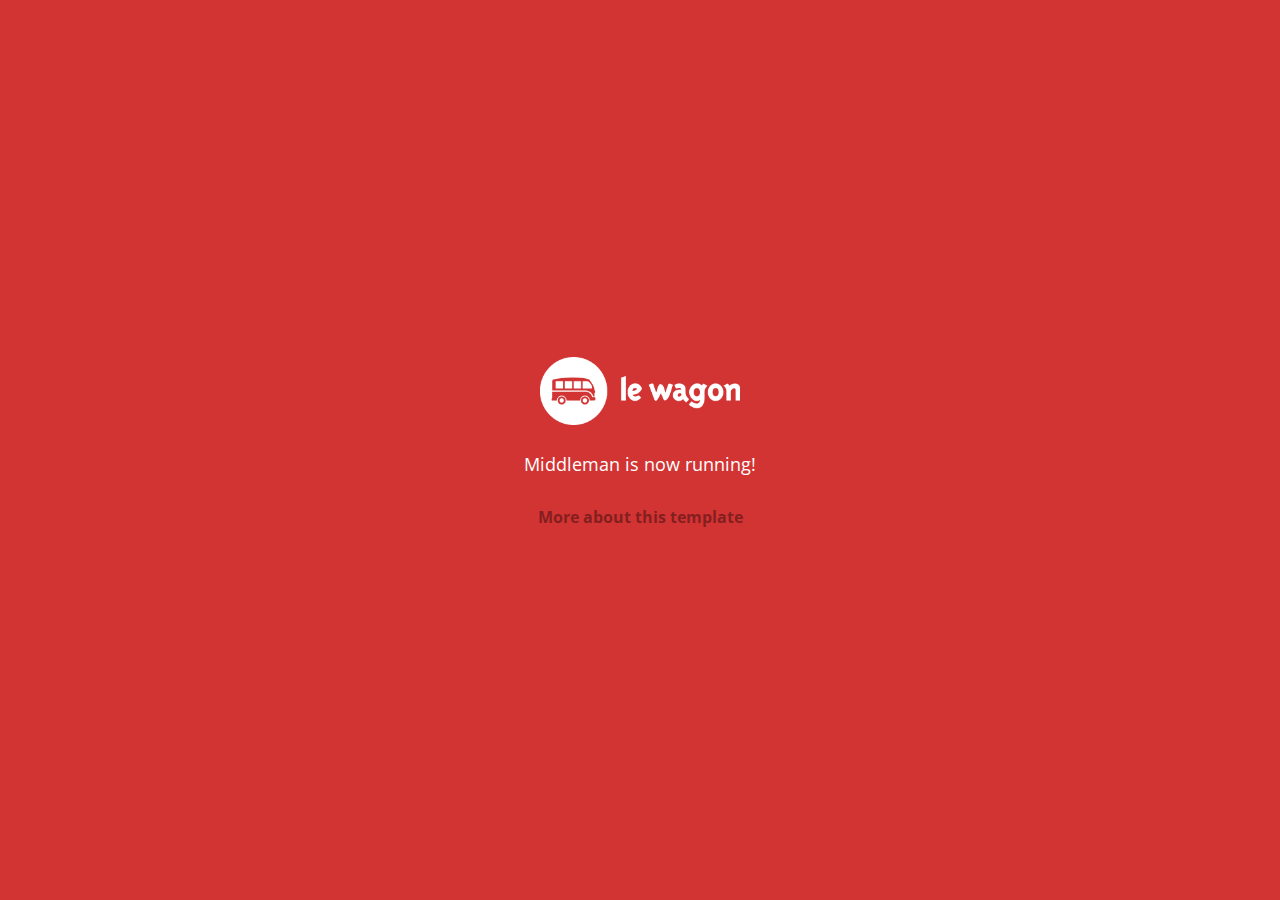
==== index.html @ a2951ade "Automated commit at 2017-07-31 10:20:53 UTC by middleman-deploy 2.0.0-alpha" ====
<!doctype html>
<html>
  <head>
    <meta charset="utf-8">
    <meta http-equiv="x-ua-compatible" content="ie=edge">
    <meta name="viewport"
          content="width=device-width, initial-scale=1, shrink-to-fit=no">
    <!-- Use the title from a page's frontmatter if it has one -->
    <title>Le Wagon - Middleman</title>
    <link href="stylesheets/application-fc83ac27.css" rel="stylesheet" />
    <script src="javascripts/application-93de88c9.js"></script>
    <link href="images/favicon-f15af148.png" rel="icon" type="image/png" />
  </head>
  <body>
    <div id="home">
  <div class="home-content">
    <img src="images/logo-acc9c0ec.png" width="200" alt="Logo" />
    <p>
      Middleman is now running!
    </p>
    <p class="about">
      <a href="about.html">More about this template</a>
    </p>
  </div>
</div>

  </body>
</html>
---- stylesheets/application-fc83ac27.css ----
@import url("https://fonts.googleapis.com/css?family=Open+Sans:400,300,700|Raleway:400,100,300,700,500");/*!
 * Bootstrap v3.3.7 (http://getbootstrap.com)
 * Copyright 2011-2016 Twitter, Inc.
 * Licensed under MIT (https://github.com/twbs/bootstrap/blob/master/LICENSE)
 *//*! normalize.css v3.0.3 | MIT License | github.com/necolas/normalize.css */html{font-family:sans-serif;-ms-text-size-adjust:100%;-webkit-text-size-adjust:100%}body{margin:0}article,aside,details,figcaption,figure,footer,header,hgroup,main,menu,nav,section,summary{display:block}audio,canvas,progress,video{display:inline-block;vertical-align:baseline}audio:not([controls]){display:none;height:0}[hidden],template{display:none}a{background-color:transparent}a:active,a:hover{outline:0}abbr[title]{border-bottom:1px dotted}b,strong{font-weight:bold}dfn{font-style:italic}h1{font-size:2em;margin:0.67em 0}mark{background:#ff0;color:#000}small{font-size:80%}sub,sup{font-size:75%;line-height:0;position:relative;vertical-align:baseline}sup{top:-0.5em}sub{bottom:-0.25em}img{border:0}svg:not(:root){overflow:hidden}figure{margin:1em 40px}hr{-webkit-box-sizing:content-box;box-sizing:content-box;height:0}pre{overflow:auto}code,kbd,pre,samp{font-family:monospace, monospace;font-size:1em}button,input,optgroup,select,textarea{color:inherit;font:inherit;margin:0}button{overflow:visible}button,select{text-transform:none}button,html input[type="button"],input[type="reset"],input[type="submit"]{-webkit-appearance:button;cursor:pointer}button[disabled],html input[disabled]{cursor:default}button::-moz-focus-inner,input::-moz-focus-inner{border:0;padding:0}input{line-height:normal}input[type="checkbox"],input[type="radio"]{-webkit-box-sizing:border-box;box-sizing:border-box;padding:0}input[type="number"]::-webkit-inner-spin-button,input[type="number"]::-webkit-outer-spin-button{height:auto}input[type="search"]{-webkit-appearance:textfield;-webkit-box-sizing:content-box;box-sizing:content-box}input[type="search"]::-webkit-search-cancel-button,input[type="search"]::-webkit-search-decoration{-webkit-appearance:none}fieldset{border:1px solid #c0c0c0;margin:0 2px;padding:0.35em 0.625em 0.75em}legend{border:0;padding:0}textarea{overflow:auto}optgroup{font-weight:bold}table{border-collapse:collapse;border-spacing:0}td,th{padding:0}/*! Source: https://github.com/h5bp/html5-boilerplate/blob/master/src/css/main.css */@media print{*,*:before,*:after{background:transparent !important;color:#000 !important;-webkit-box-shadow:none !important;box-shadow:none !important;text-shadow:none !important}a,a:visited{text-decoration:underline}a[href]:after{content:" (" attr(href) ")"}abbr[title]:after{content:" (" attr(title) ")"}a[href^="#"]:after,a[href^="javascript:"]:after{content:""}pre,blockquote{border:1px solid #999;page-break-inside:avoid}thead{display:table-header-group}tr,img{page-break-inside:avoid}img{max-width:100% !important}p,h2,h3{orphans:3;widows:3}h2,h3{page-break-after:avoid}.navbar{display:none}.btn>.caret,.dropup>.btn>.caret{border-top-color:#000 !important}.label{border:1px solid #000}.table{border-collapse:collapse !important}.table td,.table th{background-color:#fff !important}.table-bordered th,.table-bordered td{border:1px solid #ddd !important}}@font-face{font-family:'Glyphicons Halflings';src:url("../assets/bootstrap/glyphicons-halflings-regular-86b6f62b.eot");src:url("../assets/bootstrap/glyphicons-halflings-regular-86b6f62b.eot?#iefix") format("embedded-opentype"),url("../assets/bootstrap/glyphicons-halflings-regular-ca35b697.woff2") format("woff2"),url("../assets/bootstrap/glyphicons-halflings-regular-278e49a8.woff") format("woff"),url("../assets/bootstrap/glyphicons-halflings-regular-44bc1850.ttf") format("truetype"),url("../assets/bootstrap/glyphicons-halflings-regular-de51a849.svg#glyphicons_halflingsregular") format("svg")}.glyphicon{position:relative;top:1px;display:inline-block;font-family:'Glyphicons Halflings';font-style:normal;font-weight:normal;line-height:1;-webkit-font-smoothing:antialiased;-moz-osx-font-smoothing:grayscale}.glyphicon-asterisk:before{content:"\002a"}.glyphicon-plus:before{content:"\002b"}.glyphicon-euro:before,.glyphicon-eur:before{content:"\20ac"}.glyphicon-minus:before{content:"\2212"}.glyphicon-cloud:before{content:"\2601"}.glyphicon-envelope:before{content:"\2709"}.glyphicon-pencil:before{content:"\270f"}.glyphicon-glass:before{content:"\e001"}.glyphicon-music:before{content:"\e002"}.glyphicon-search:before{content:"\e003"}.glyphicon-heart:before{content:"\e005"}.glyphicon-star:before{content:"\e006"}.glyphicon-star-empty:before{content:"\e007"}.glyphicon-user:before{content:"\e008"}.glyphicon-film:before{content:"\e009"}.glyphicon-th-large:before{content:"\e010"}.glyphicon-th:before{content:"\e011"}.glyphicon-th-list:before{content:"\e012"}.glyphicon-ok:before{content:"\e013"}.glyphicon-remove:before{content:"\e014"}.glyphicon-zoom-in:before{content:"\e015"}.glyphicon-zoom-out:before{content:"\e016"}.glyphicon-off:before{content:"\e017"}.glyphicon-signal:before{content:"\e018"}.glyphicon-cog:before{content:"\e019"}.glyphicon-trash:before{content:"\e020"}.glyphicon-home:before{content:"\e021"}.glyphicon-file:before{content:"\e022"}.glyphicon-time:before{content:"\e023"}.glyphicon-road:before{content:"\e024"}.glyphicon-download-alt:before{content:"\e025"}.glyphicon-download:before{content:"\e026"}.glyphicon-upload:before{content:"\e027"}.glyphicon-inbox:before{content:"\e028"}.glyphicon-play-circle:before{content:"\e029"}.glyphicon-repeat:before{content:"\e030"}.glyphicon-refresh:before{content:"\e031"}.glyphicon-list-alt:before{content:"\e032"}.glyphicon-lock:before{content:"\e033"}.glyphicon-flag:before{content:"\e034"}.glyphicon-headphones:before{content:"\e035"}.glyphicon-volume-off:before{content:"\e036"}.glyphicon-volume-down:before{content:"\e037"}.glyphicon-volume-up:before{content:"\e038"}.glyphicon-qrcode:before{content:"\e039"}.glyphicon-barcode:before{content:"\e040"}.glyphicon-tag:before{content:"\e041"}.glyphicon-tags:before{content:"\e042"}.glyphicon-book:before{content:"\e043"}.glyphicon-bookmark:before{content:"\e044"}.glyphicon-print:before{content:"\e045"}.glyphicon-camera:before{content:"\e046"}.glyphicon-font:before{content:"\e047"}.glyphicon-bold:before{content:"\e048"}.glyphicon-italic:before{content:"\e049"}.glyphicon-text-height:before{content:"\e050"}.glyphicon-text-width:before{content:"\e051"}.glyphicon-align-left:before{content:"\e052"}.glyphicon-align-center:before{content:"\e053"}.glyphicon-align-right:before{content:"\e054"}.glyphicon-align-justify:before{content:"\e055"}.glyphicon-list:before{content:"\e056"}.glyphicon-indent-left:before{content:"\e057"}.glyphicon-indent-right:before{content:"\e058"}.glyphicon-facetime-video:before{content:"\e059"}.glyphicon-picture:before{content:"\e060"}.glyphicon-map-marker:before{content:"\e062"}.glyphicon-adjust:before{content:"\e063"}.glyphicon-tint:before{content:"\e064"}.glyphicon-edit:before{content:"\e065"}.glyphicon-share:before{content:"\e066"}.glyphicon-check:before{content:"\e067"}.glyphicon-move:before{content:"\e068"}.glyphicon-step-backward:before{content:"\e069"}.glyphicon-fast-backward:before{content:"\e070"}.glyphicon-backward:before{content:"\e071"}.glyphicon-play:before{content:"\e072"}.glyphicon-pause:before{content:"\e073"}.glyphicon-stop:before{content:"\e074"}.glyphicon-forward:before{content:"\e075"}.glyphicon-fast-forward:before{content:"\e076"}.glyphicon-step-forward:before{content:"\e077"}.glyphicon-eject:before{content:"\e078"}.glyphicon-chevron-left:before{content:"\e079"}.glyphicon-chevron-right:before{content:"\e080"}.glyphicon-plus-sign:before{content:"\e081"}.glyphicon-minus-sign:before{content:"\e082"}.glyphicon-remove-sign:before{content:"\e083"}.glyphicon-ok-sign:before{content:"\e084"}.glyphicon-question-sign:before{content:"\e085"}.glyphicon-info-sign:before{content:"\e086"}.glyphicon-screenshot:before{content:"\e087"}.glyphicon-remove-circle:before{content:"\e088"}.glyphicon-ok-circle:before{content:"\e089"}.glyphicon-ban-circle:before{content:"\e090"}.glyphicon-arrow-left:before{content:"\e091"}.glyphicon-arrow-right:before{content:"\e092"}.glyphicon-arrow-up:before{content:"\e093"}.glyphicon-arrow-down:before{content:"\e094"}.glyphicon-share-alt:before{content:"\e095"}.glyphicon-resize-full:before{content:"\e096"}.glyphicon-resize-small:before{content:"\e097"}.glyphicon-exclamation-sign:before{content:"\e101"}.glyphicon-gift:before{content:"\e102"}.glyphicon-leaf:before{content:"\e103"}.glyphicon-fire:before{content:"\e104"}.glyphicon-eye-open:before{content:"\e105"}.glyphicon-eye-close:before{content:"\e106"}.glyphicon-warning-sign:before{content:"\e107"}.glyphicon-plane:before{content:"\e108"}.glyphicon-calendar:before{content:"\e109"}.glyphicon-random:before{content:"\e110"}.glyphicon-comment:before{content:"\e111"}.glyphicon-magnet:before{content:"\e112"}.glyphicon-chevron-up:before{content:"\e113"}.glyphicon-chevron-down:before{content:"\e114"}.glyphicon-retweet:before{content:"\e115"}.glyphicon-shopping-cart:before{content:"\e116"}.glyphicon-folder-close:before{content:"\e117"}.glyphicon-folder-open:before{content:"\e118"}.glyphicon-resize-vertical:before{content:"\e119"}.glyphicon-resize-horizontal:before{content:"\e120"}.glyphicon-hdd:before{content:"\e121"}.glyphicon-bullhorn:before{content:"\e122"}.glyphicon-bell:before{content:"\e123"}.glyphicon-certificate:before{content:"\e124"}.glyphicon-thumbs-up:before{content:"\e125"}.glyphicon-thumbs-down:before{content:"\e126"}.glyphicon-hand-right:before{content:"\e127"}.glyphicon-hand-left:before{content:"\e128"}.glyphicon-hand-up:before{content:"\e129"}.glyphicon-hand-down:before{content:"\e130"}.glyphicon-circle-arrow-right:before{content:"\e131"}.glyphicon-circle-arrow-left:before{content:"\e132"}.glyphicon-circle-arrow-up:before{content:"\e133"}.glyphicon-circle-arrow-down:before{content:"\e134"}.glyphicon-globe:before{content:"\e135"}.glyphicon-wrench:before{content:"\e136"}.glyphicon-tasks:before{content:"\e137"}.glyphicon-filter:before{content:"\e138"}.glyphicon-briefcase:before{content:"\e139"}.glyphicon-fullscreen:before{content:"\e140"}.glyphicon-dashboard:before{content:"\e141"}.glyphicon-paperclip:before{content:"\e142"}.glyphicon-heart-empty:before{content:"\e143"}.glyphicon-link:before{content:"\e144"}.glyphicon-phone:before{content:"\e145"}.glyphicon-pushpin:before{content:"\e146"}.glyphicon-usd:before{content:"\e148"}.glyphicon-gbp:before{content:"\e149"}.glyphicon-sort:before{content:"\e150"}.glyphicon-sort-by-alphabet:before{content:"\e151"}.glyphicon-sort-by-alphabet-alt:before{content:"\e152"}.glyphicon-sort-by-order:before{content:"\e153"}.glyphicon-sort-by-order-alt:before{content:"\e154"}.glyphicon-sort-by-attributes:before{content:"\e155"}.glyphicon-sort-by-attributes-alt:before{content:"\e156"}.glyphicon-unchecked:before{content:"\e157"}.glyphicon-expand:before{content:"\e158"}.glyphicon-collapse-down:before{content:"\e159"}.glyphicon-collapse-up:before{content:"\e160"}.glyphicon-log-in:before{content:"\e161"}.glyphicon-flash:before{content:"\e162"}.glyphicon-log-out:before{content:"\e163"}.glyphicon-new-window:before{content:"\e164"}.glyphicon-record:before{content:"\e165"}.glyphicon-save:before{content:"\e166"}.glyphicon-open:before{content:"\e167"}.glyphicon-saved:before{content:"\e168"}.glyphicon-import:before{content:"\e169"}.glyphicon-export:before{content:"\e170"}.glyphicon-send:before{content:"\e171"}.glyphicon-floppy-disk:before{content:"\e172"}.glyphicon-floppy-saved:before{content:"\e173"}.glyphicon-floppy-remove:before{content:"\e174"}.glyphicon-floppy-save:before{content:"\e175"}.glyphicon-floppy-open:before{content:"\e176"}.glyphicon-credit-card:before{content:"\e177"}.glyphicon-transfer:before{content:"\e178"}.glyphicon-cutlery:before{content:"\e179"}.glyphicon-header:before{content:"\e180"}.glyphicon-compressed:before{content:"\e181"}.glyphicon-earphone:before{content:"\e182"}.glyphicon-phone-alt:before{content:"\e183"}.glyphicon-tower:before{content:"\e184"}.glyphicon-stats:before{content:"\e185"}.glyphicon-sd-video:before{content:"\e186"}.glyphicon-hd-video:before{content:"\e187"}.glyphicon-subtitles:before{content:"\e188"}.glyphicon-sound-stereo:before{content:"\e189"}.glyphicon-sound-dolby:before{content:"\e190"}.glyphicon-sound-5-1:before{content:"\e191"}.glyphicon-sound-6-1:before{content:"\e192"}.glyphicon-sound-7-1:before{content:"\e193"}.glyphicon-copyright-mark:before{content:"\e194"}.glyphicon-registration-mark:before{content:"\e195"}.glyphicon-cloud-download:before{content:"\e197"}.glyphicon-cloud-upload:before{content:"\e198"}.glyphicon-tree-conifer:before{content:"\e199"}.glyphicon-tree-deciduous:before{content:"\e200"}.glyphicon-cd:before{content:"\e201"}.glyphicon-save-file:before{content:"\e202"}.glyphicon-open-file:before{content:"\e203"}.glyphicon-level-up:before{content:"\e204"}.glyphicon-copy:before{content:"\e205"}.glyphicon-paste:before{content:"\e206"}.glyphicon-alert:before{content:"\e209"}.glyphicon-equalizer:before{content:"\e210"}.glyphicon-king:before{content:"\e211"}.glyphicon-queen:before{content:"\e212"}.glyphicon-pawn:before{content:"\e213"}.glyphicon-bishop:before{content:"\e214"}.glyphicon-knight:before{content:"\e215"}.glyphicon-baby-formula:before{content:"\e216"}.glyphicon-tent:before{content:"\26fa"}.glyphicon-blackboard:before{content:"\e218"}.glyphicon-bed:before{content:"\e219"}.glyphicon-apple:before{content:"\f8ff"}.glyphicon-erase:before{content:"\e221"}.glyphicon-hourglass:before{content:"\231b"}.glyphicon-lamp:before{content:"\e223"}.glyphicon-duplicate:before{content:"\e224"}.glyphicon-piggy-bank:before{content:"\e225"}.glyphicon-scissors:before{content:"\e226"}.glyphicon-bitcoin:before{content:"\e227"}.glyphicon-btc:before{content:"\e227"}.glyphicon-xbt:before{content:"\e227"}.glyphicon-yen:before{content:"\00a5"}.glyphicon-jpy:before{content:"\00a5"}.glyphicon-ruble:before{content:"\20bd"}.glyphicon-rub:before{content:"\20bd"}.glyphicon-scale:before{content:"\e230"}.glyphicon-ice-lolly:before{content:"\e231"}.glyphicon-ice-lolly-tasted:before{content:"\e232"}.glyphicon-education:before{content:"\e233"}.glyphicon-option-horizontal:before{content:"\e234"}.glyphicon-option-vertical:before{content:"\e235"}.glyphicon-menu-hamburger:before{content:"\e236"}.glyphicon-modal-window:before{content:"\e237"}.glyphicon-oil:before{content:"\e238"}.glyphicon-grain:before{content:"\e239"}.glyphicon-sunglasses:before{content:"\e240"}.glyphicon-text-size:before{content:"\e241"}.glyphicon-text-color:before{content:"\e242"}.glyphicon-text-background:before{content:"\e243"}.glyphicon-object-align-top:before{content:"\e244"}.glyphicon-object-align-bottom:before{content:"\e245"}.glyphicon-object-align-horizontal:before{content:"\e246"}.glyphicon-object-align-left:before{content:"\e247"}.glyphicon-object-align-vertical:before{content:"\e248"}.glyphicon-object-align-right:before{content:"\e249"}.glyphicon-triangle-right:before{content:"\e250"}.glyphicon-triangle-left:before{content:"\e251"}.glyphicon-triangle-bottom:before{content:"\e252"}.glyphicon-triangle-top:before{content:"\e253"}.glyphicon-console:before{content:"\e254"}.glyphicon-superscript:before{content:"\e255"}.glyphicon-subscript:before{content:"\e256"}.glyphicon-menu-left:before{content:"\e257"}.glyphicon-menu-right:before{content:"\e258"}.glyphicon-menu-down:before{content:"\e259"}.glyphicon-menu-up:before{content:"\e260"}*{-webkit-box-sizing:border-box;box-sizing:border-box}*:before,*:after{-webkit-box-sizing:border-box;box-sizing:border-box}html{font-size:10px;-webkit-tap-highlight-color:transparent}body{font-family:"Open Sans", "Helvetica", "sans-serif";font-size:18px;line-height:1.42857143;color:#333333;background-color:#F4F4F4}input,button,select,textarea{font-family:inherit;font-size:inherit;line-height:inherit}a{color:#469AE0;text-decoration:none}a:hover,a:focus{color:#1f74ba;text-decoration:underline}a:focus{outline:5px auto -webkit-focus-ring-color;outline-offset:-2px}figure{margin:0}img{vertical-align:middle}.img-responsive{display:block;max-width:100%;height:auto}.img-rounded{border-radius:2px}.img-thumbnail{padding:4px;line-height:1.42857143;background-color:#F4F4F4;border:1px solid #ddd;border-radius:2px;-webkit-transition:all 0.2s ease-in-out;transition:all 0.2s ease-in-out;display:inline-block;max-width:100%;height:auto}.img-circle{border-radius:50%}hr{margin-top:25px;margin-bottom:25px;border:0;border-top:1px solid #eeeeee}.sr-only{position:absolute;width:1px;height:1px;margin:-1px;padding:0;overflow:hidden;clip:rect(0, 0, 0, 0);border:0}.sr-only-focusable:active,.sr-only-focusable:focus{position:static;width:auto;height:auto;margin:0;overflow:visible;clip:auto}[role="button"]{cursor:pointer}h1,h2,h3,h4,h5,h6,.h1,.h2,.h3,.h4,.h5,.h6{font-family:"Raleway", "Helvetica", "sans-serif";font-weight:500;line-height:1.1;color:inherit}h1 small,h1 .small,h2 small,h2 .small,h3 small,h3 .small,h4 small,h4 .small,h5 small,h5 .small,h6 small,h6 .small,.h1 small,.h1 .small,.h2 small,.h2 .small,.h3 small,.h3 .small,.h4 small,.h4 .small,.h5 small,.h5 .small,.h6 small,.h6 .small{font-weight:normal;line-height:1;color:#777777}h1,.h1,h2,.h2,h3,.h3{margin-top:25px;margin-bottom:12.5px}h1 small,h1 .small,.h1 small,.h1 .small,h2 small,h2 .small,.h2 small,.h2 .small,h3 small,h3 .small,.h3 small,.h3 .small{font-size:65%}h4,.h4,h5,.h5,h6,.h6{margin-top:12.5px;margin-bottom:12.5px}h4 small,h4 .small,.h4 small,.h4 .small,h5 small,h5 .small,.h5 small,.h5 .small,h6 small,h6 .small,.h6 small,.h6 .small{font-size:75%}h1,.h1{font-size:46px}h2,.h2{font-size:38px}h3,.h3{font-size:31px}h4,.h4{font-size:23px}h5,.h5{font-size:18px}h6,.h6{font-size:16px}p{margin:0 0 12.5px}.lead{margin-bottom:25px;font-size:20px;font-weight:300;line-height:1.4}@media (min-width: 768px){.lead{font-size:27px}}small,.small{font-size:88%}mark,.mark{background-color:#fcf8e3;padding:.2em}.text-left{text-align:left}.text-right{text-align:right}.text-center{text-align:center}.text-justify{text-align:justify}.text-nowrap{white-space:nowrap}.text-lowercase{text-transform:lowercase}.text-uppercase,.initialism{text-transform:uppercase}.text-capitalize{text-transform:capitalize}.text-muted{color:#777777}.text-primary{color:#469AE0}a.text-primary:hover,a.text-primary:focus{color:#2381d0}.text-success{color:#3c763d}a.text-success:hover,a.text-success:focus{color:#2b542c}.text-info{color:#31708f}a.text-info:hover,a.text-info:focus{color:#245269}.text-warning{color:#8a6d3b}a.text-warning:hover,a.text-warning:focus{color:#66512c}.text-danger{color:#a94442}a.text-danger:hover,a.text-danger:focus{color:#843534}.bg-primary{color:#fff}.bg-primary{background-color:#469AE0}a.bg-primary:hover,a.bg-primary:focus{background-color:#2381d0}.bg-success{background-color:#dff0d8}a.bg-success:hover,a.bg-success:focus{background-color:#c1e2b3}.bg-info{background-color:#d9edf7}a.bg-info:hover,a.bg-info:focus{background-color:#afd9ee}.bg-warning{background-color:#fcf8e3}a.bg-warning:hover,a.bg-warning:focus{background-color:#f7ecb5}.bg-danger{background-color:#f2dede}a.bg-danger:hover,a.bg-danger:focus{background-color:#e4b9b9}.page-header{padding-bottom:11.5px;margin:50px 0 25px;border-bottom:1px solid #eeeeee}ul,ol{margin-top:0;margin-bottom:12.5px}ul ul,ul ol,ol ul,ol ol{margin-bottom:0}.list-unstyled{padding-left:0;list-style:none}.list-inline{padding-left:0;list-style:none;margin-left:-5px}.list-inline>li{display:inline-block;padding-left:5px;padding-right:5px}dl{margin-top:0;margin-bottom:25px}dt,dd{line-height:1.42857143}dt{font-weight:bold}dd{margin-left:0}.dl-horizontal dd:before,.dl-horizontal dd:after{content:" ";display:table}.dl-horizontal dd:after{clear:both}@media (min-width: 768px){.dl-horizontal dt{float:left;width:160px;clear:left;text-align:right;overflow:hidden;text-overflow:ellipsis;white-space:nowrap}.dl-horizontal dd{margin-left:180px}}abbr[title],abbr[data-original-title]{cursor:help;border-bottom:1px dotted #777777}.initialism{font-size:90%}blockquote{padding:12.5px 25px;margin:0 0 25px;font-size:22.5px;border-left:5px solid #eeeeee}blockquote p:last-child,blockquote ul:last-child,blockquote ol:last-child{margin-bottom:0}blockquote footer,blockquote small,blockquote .small{display:block;font-size:80%;line-height:1.42857143;color:#777777}blockquote footer:before,blockquote small:before,blockquote .small:before{content:'\2014 \00A0'}.blockquote-reverse,blockquote.pull-right{padding-right:15px;padding-left:0;border-right:5px solid #eeeeee;border-left:0;text-align:right}.blockquote-reverse footer:before,.blockquote-reverse small:before,.blockquote-reverse .small:before,blockquote.pull-right footer:before,blockquote.pull-right small:before,blockquote.pull-right .small:before{content:''}.blockquote-reverse footer:after,.blockquote-reverse small:after,.blockquote-reverse .small:after,blockquote.pull-right footer:after,blockquote.pull-right small:after,blockquote.pull-right .small:after{content:'\00A0 \2014'}address{margin-bottom:25px;font-style:normal;line-height:1.42857143}code,kbd,pre,samp{font-family:Menlo, Monaco, Consolas, "Courier New", monospace}code{padding:2px 4px;font-size:90%;color:#c7254e;background-color:#f9f2f4;border-radius:2px}kbd{padding:2px 4px;font-size:90%;color:#fff;background-color:#333;border-radius:2px;-webkit-box-shadow:inset 0 -1px 0 rgba(0,0,0,0.25);box-shadow:inset 0 -1px 0 rgba(0,0,0,0.25)}kbd kbd{padding:0;font-size:100%;font-weight:bold;-webkit-box-shadow:none;box-shadow:none}pre{display:block;padding:12px;margin:0 0 12.5px;font-size:17px;line-height:1.42857143;word-break:break-all;word-wrap:break-word;color:#333333;background-color:#f5f5f5;border:1px solid #ccc;border-radius:2px}pre code{padding:0;font-size:inherit;color:inherit;white-space:pre-wrap;background-color:transparent;border-radius:0}.pre-scrollable{max-height:340px;overflow-y:scroll}.container{margin-right:auto;margin-left:auto;padding-left:15px;padding-right:15px}.container:before,.container:after{content:" ";display:table}.container:after{clear:both}@media (min-width: 768px){.container{width:750px}}@media (min-width: 992px){.container{width:970px}}@media (min-width: 1200px){.container{width:1170px}}.container-fluid{margin-right:auto;margin-left:auto;padding-left:15px;padding-right:15px}.container-fluid:before,.container-fluid:after{content:" ";display:table}.container-fluid:after{clear:both}.row{margin-left:-15px;margin-right:-15px}.row:before,.row:after{content:" ";display:table}.row:after{clear:both}.col-xs-1,.col-sm-1,.col-md-1,.col-lg-1,.col-xs-2,.col-sm-2,.col-md-2,.col-lg-2,.col-xs-3,.col-sm-3,.col-md-3,.col-lg-3,.col-xs-4,.col-sm-4,.col-md-4,.col-lg-4,.col-xs-5,.col-sm-5,.col-md-5,.col-lg-5,.col-xs-6,.col-sm-6,.col-md-6,.col-lg-6,.col-xs-7,.col-sm-7,.col-md-7,.col-lg-7,.col-xs-8,.col-sm-8,.col-md-8,.col-lg-8,.col-xs-9,.col-sm-9,.col-md-9,.col-lg-9,.col-xs-10,.col-sm-10,.col-md-10,.col-lg-10,.col-xs-11,.col-sm-11,.col-md-11,.col-lg-11,.col-xs-12,.col-sm-12,.col-md-12,.col-lg-12{position:relative;min-height:1px;padding-left:15px;padding-right:15px}.col-xs-1,.col-xs-2,.col-xs-3,.col-xs-4,.col-xs-5,.col-xs-6,.col-xs-7,.col-xs-8,.col-xs-9,.col-xs-10,.col-xs-11,.col-xs-12{float:left}.col-xs-1{width:8.33333333%}.col-xs-2{width:16.66666667%}.col-xs-3{width:25%}.col-xs-4{width:33.33333333%}.col-xs-5{width:41.66666667%}.col-xs-6{width:50%}.col-xs-7{width:58.33333333%}.col-xs-8{width:66.66666667%}.col-xs-9{width:75%}.col-xs-10{width:83.33333333%}.col-xs-11{width:91.66666667%}.col-xs-12{width:100%}.col-xs-pull-0{right:auto}.col-xs-pull-1{right:8.33333333%}.col-xs-pull-2{right:16.66666667%}.col-xs-pull-3{right:25%}.col-xs-pull-4{right:33.33333333%}.col-xs-pull-5{right:41.66666667%}.col-xs-pull-6{right:50%}.col-xs-pull-7{right:58.33333333%}.col-xs-pull-8{right:66.66666667%}.col-xs-pull-9{right:75%}.col-xs-pull-10{right:83.33333333%}.col-xs-pull-11{right:91.66666667%}.col-xs-pull-12{right:100%}.col-xs-push-0{left:auto}.col-xs-push-1{left:8.33333333%}.col-xs-push-2{left:16.66666667%}.col-xs-push-3{left:25%}.col-xs-push-4{left:33.33333333%}.col-xs-push-5{left:41.66666667%}.col-xs-push-6{left:50%}.col-xs-push-7{left:58.33333333%}.col-xs-push-8{left:66.66666667%}.col-xs-push-9{left:75%}.col-xs-push-10{left:83.33333333%}.col-xs-push-11{left:91.66666667%}.col-xs-push-12{left:100%}.col-xs-offset-0{margin-left:0%}.col-xs-offset-1{margin-left:8.33333333%}.col-xs-offset-2{margin-left:16.66666667%}.col-xs-offset-3{margin-left:25%}.col-xs-offset-4{margin-left:33.33333333%}.col-xs-offset-5{margin-left:41.66666667%}.col-xs-offset-6{margin-left:50%}.col-xs-offset-7{margin-left:58.33333333%}.col-xs-offset-8{margin-left:66.66666667%}.col-xs-offset-9{margin-left:75%}.col-xs-offset-10{margin-left:83.33333333%}.col-xs-offset-11{margin-left:91.66666667%}.col-xs-offset-12{margin-left:100%}@media (min-width: 768px){.col-sm-1,.col-sm-2,.col-sm-3,.col-sm-4,.col-sm-5,.col-sm-6,.col-sm-7,.col-sm-8,.col-sm-9,.col-sm-10,.col-sm-11,.col-sm-12{float:left}.col-sm-1{width:8.33333333%}.col-sm-2{width:16.66666667%}.col-sm-3{width:25%}.col-sm-4{width:33.33333333%}.col-sm-5{width:41.66666667%}.col-sm-6{width:50%}.col-sm-7{width:58.33333333%}.col-sm-8{width:66.66666667%}.col-sm-9{width:75%}.col-sm-10{width:83.33333333%}.col-sm-11{width:91.66666667%}.col-sm-12{width:100%}.col-sm-pull-0{right:auto}.col-sm-pull-1{right:8.33333333%}.col-sm-pull-2{right:16.66666667%}.col-sm-pull-3{right:25%}.col-sm-pull-4{right:33.33333333%}.col-sm-pull-5{right:41.66666667%}.col-sm-pull-6{right:50%}.col-sm-pull-7{right:58.33333333%}.col-sm-pull-8{right:66.66666667%}.col-sm-pull-9{right:75%}.col-sm-pull-10{right:83.33333333%}.col-sm-pull-11{right:91.66666667%}.col-sm-pull-12{right:100%}.col-sm-push-0{left:auto}.col-sm-push-1{left:8.33333333%}.col-sm-push-2{left:16.66666667%}.col-sm-push-3{left:25%}.col-sm-push-4{left:33.33333333%}.col-sm-push-5{left:41.66666667%}.col-sm-push-6{left:50%}.col-sm-push-7{left:58.33333333%}.col-sm-push-8{left:66.66666667%}.col-sm-push-9{left:75%}.col-sm-push-10{left:83.33333333%}.col-sm-push-11{left:91.66666667%}.col-sm-push-12{left:100%}.col-sm-offset-0{margin-left:0%}.col-sm-offset-1{margin-left:8.33333333%}.col-sm-offset-2{margin-left:16.66666667%}.col-sm-offset-3{margin-left:25%}.col-sm-offset-4{margin-left:33.33333333%}.col-sm-offset-5{margin-left:41.66666667%}.col-sm-offset-6{margin-left:50%}.col-sm-offset-7{margin-left:58.33333333%}.col-sm-offset-8{margin-left:66.66666667%}.col-sm-offset-9{margin-left:75%}.col-sm-offset-10{margin-left:83.33333333%}.col-sm-offset-11{margin-left:91.66666667%}.col-sm-offset-12{margin-left:100%}}@media (min-width: 992px){.col-md-1,.col-md-2,.col-md-3,.col-md-4,.col-md-5,.col-md-6,.col-md-7,.col-md-8,.col-md-9,.col-md-10,.col-md-11,.col-md-12{float:left}.col-md-1{width:8.33333333%}.col-md-2{width:16.66666667%}.col-md-3{width:25%}.col-md-4{width:33.33333333%}.col-md-5{width:41.66666667%}.col-md-6{width:50%}.col-md-7{width:58.33333333%}.col-md-8{width:66.66666667%}.col-md-9{width:75%}.col-md-10{width:83.33333333%}.col-md-11{width:91.66666667%}.col-md-12{width:100%}.col-md-pull-0{right:auto}.col-md-pull-1{right:8.33333333%}.col-md-pull-2{right:16.66666667%}.col-md-pull-3{right:25%}.col-md-pull-4{right:33.33333333%}.col-md-pull-5{right:41.66666667%}.col-md-pull-6{right:50%}.col-md-pull-7{right:58.33333333%}.col-md-pull-8{right:66.66666667%}.col-md-pull-9{right:75%}.col-md-pull-10{right:83.33333333%}.col-md-pull-11{right:91.66666667%}.col-md-pull-12{right:100%}.col-md-push-0{left:auto}.col-md-push-1{left:8.33333333%}.col-md-push-2{left:16.66666667%}.col-md-push-3{left:25%}.col-md-push-4{left:33.33333333%}.col-md-push-5{left:41.66666667%}.col-md-push-6{left:50%}.col-md-push-7{left:58.33333333%}.col-md-push-8{left:66.66666667%}.col-md-push-9{left:75%}.col-md-push-10{left:83.33333333%}.col-md-push-11{left:91.66666667%}.col-md-push-12{left:100%}.col-md-offset-0{margin-left:0%}.col-md-offset-1{margin-left:8.33333333%}.col-md-offset-2{margin-left:16.66666667%}.col-md-offset-3{margin-left:25%}.col-md-offset-4{margin-left:33.33333333%}.col-md-offset-5{margin-left:41.66666667%}.col-md-offset-6{margin-left:50%}.col-md-offset-7{margin-left:58.33333333%}.col-md-offset-8{margin-left:66.66666667%}.col-md-offset-9{margin-left:75%}.col-md-offset-10{margin-left:83.33333333%}.col-md-offset-11{margin-left:91.66666667%}.col-md-offset-12{margin-left:100%}}@media (min-width: 1200px){.col-lg-1,.col-lg-2,.col-lg-3,.col-lg-4,.col-lg-5,.col-lg-6,.col-lg-7,.col-lg-8,.col-lg-9,.col-lg-10,.col-lg-11,.col-lg-12{float:left}.col-lg-1{width:8.33333333%}.col-lg-2{width:16.66666667%}.col-lg-3{width:25%}.col-lg-4{width:33.33333333%}.col-lg-5{width:41.66666667%}.col-lg-6{width:50%}.col-lg-7{width:58.33333333%}.col-lg-8{width:66.66666667%}.col-lg-9{width:75%}.col-lg-10{width:83.33333333%}.col-lg-11{width:91.66666667%}.col-lg-12{width:100%}.col-lg-pull-0{right:auto}.col-lg-pull-1{right:8.33333333%}.col-lg-pull-2{right:16.66666667%}.col-lg-pull-3{right:25%}.col-lg-pull-4{right:33.33333333%}.col-lg-pull-5{right:41.66666667%}.col-lg-pull-6{right:50%}.col-lg-pull-7{right:58.33333333%}.col-lg-pull-8{right:66.66666667%}.col-lg-pull-9{right:75%}.col-lg-pull-10{right:83.33333333%}.col-lg-pull-11{right:91.66666667%}.col-lg-pull-12{right:100%}.col-lg-push-0{left:auto}.col-lg-push-1{left:8.33333333%}.col-lg-push-2{left:16.66666667%}.col-lg-push-3{left:25%}.col-lg-push-4{left:33.33333333%}.col-lg-push-5{left:41.66666667%}.col-lg-push-6{left:50%}.col-lg-push-7{left:58.33333333%}.col-lg-push-8{left:66.66666667%}.col-lg-push-9{left:75%}.col-lg-push-10{left:83.33333333%}.col-lg-push-11{left:91.66666667%}.col-lg-push-12{left:100%}.col-lg-offset-0{margin-left:0%}.col-lg-offset-1{margin-left:8.33333333%}.col-lg-offset-2{margin-left:16.66666667%}.col-lg-offset-3{margin-left:25%}.col-lg-offset-4{margin-left:33.33333333%}.col-lg-offset-5{margin-left:41.66666667%}.col-lg-offset-6{margin-left:50%}.col-lg-offset-7{margin-left:58.33333333%}.col-lg-offset-8{margin-left:66.66666667%}.col-lg-offset-9{margin-left:75%}.col-lg-offset-10{margin-left:83.33333333%}.col-lg-offset-11{margin-left:91.66666667%}.col-lg-offset-12{margin-left:100%}}table{background-color:transparent}caption{padding-top:8px;padding-bottom:8px;color:#777777;text-align:left}th{text-align:left}.table{width:100%;max-width:100%;margin-bottom:25px}.table>thead>tr>th,.table>thead>tr>td,.table>tbody>tr>th,.table>tbody>tr>td,.table>tfoot>tr>th,.table>tfoot>tr>td{padding:8px;line-height:1.42857143;vertical-align:top;border-top:1px solid #ddd}.table>thead>tr>th{vertical-align:bottom;border-bottom:2px solid #ddd}.table>caption+thead>tr:first-child>th,.table>caption+thead>tr:first-child>td,.table>colgroup+thead>tr:first-child>th,.table>colgroup+thead>tr:first-child>td,.table>thead:first-child>tr:first-child>th,.table>thead:first-child>tr:first-child>td{border-top:0}.table>tbody+tbody{border-top:2px solid #ddd}.table .table{background-color:#F4F4F4}.table-condensed>thead>tr>th,.table-condensed>thead>tr>td,.table-condensed>tbody>tr>th,.table-condensed>tbody>tr>td,.table-condensed>tfoot>tr>th,.table-condensed>tfoot>tr>td{padding:5px}.table-bordered{border:1px solid #ddd}.table-bordered>thead>tr>th,.table-bordered>thead>tr>td,.table-bordered>tbody>tr>th,.table-bordered>tbody>tr>td,.table-bordered>tfoot>tr>th,.table-bordered>tfoot>tr>td{border:1px solid #ddd}.table-bordered>thead>tr>th,.table-bordered>thead>tr>td{border-bottom-width:2px}.table-striped>tbody>tr:nth-of-type(odd){background-color:#f9f9f9}.table-hover>tbody>tr:hover{background-color:#f5f5f5}table col[class*="col-"]{position:static;float:none;display:table-column}table td[class*="col-"],table th[class*="col-"]{position:static;float:none;display:table-cell}.table>thead>tr>td.active,.table>thead>tr>th.active,.table>thead>tr.active>td,.table>thead>tr.active>th,.table>tbody>tr>td.active,.table>tbody>tr>th.active,.table>tbody>tr.active>td,.table>tbody>tr.active>th,.table>tfoot>tr>td.active,.table>tfoot>tr>th.active,.table>tfoot>tr.active>td,.table>tfoot>tr.active>th{background-color:#f5f5f5}.table-hover>tbody>tr>td.active:hover,.table-hover>tbody>tr>th.active:hover,.table-hover>tbody>tr.active:hover>td,.table-hover>tbody>tr:hover>.active,.table-hover>tbody>tr.active:hover>th{background-color:#e8e8e8}.table>thead>tr>td.success,.table>thead>tr>th.success,.table>thead>tr.success>td,.table>thead>tr.success>th,.table>tbody>tr>td.success,.table>tbody>tr>th.success,.table>tbody>tr.success>td,.table>tbody>tr.success>th,.table>tfoot>tr>td.success,.table>tfoot>tr>th.success,.table>tfoot>tr.success>td,.table>tfoot>tr.success>th{background-color:#dff0d8}.table-hover>tbody>tr>td.success:hover,.table-hover>tbody>tr>th.success:hover,.table-hover>tbody>tr.success:hover>td,.table-hover>tbody>tr:hover>.success,.table-hover>tbody>tr.success:hover>th{background-color:#d0e9c6}.table>thead>tr>td.info,.table>thead>tr>th.info,.table>thead>tr.info>td,.table>thead>tr.info>th,.table>tbody>tr>td.info,.table>tbody>tr>th.info,.table>tbody>tr.info>td,.table>tbody>tr.info>th,.table>tfoot>tr>td.info,.table>tfoot>tr>th.info,.table>tfoot>tr.info>td,.table>tfoot>tr.info>th{background-color:#d9edf7}.table-hover>tbody>tr>td.info:hover,.table-hover>tbody>tr>th.info:hover,.table-hover>tbody>tr.info:hover>td,.table-hover>tbody>tr:hover>.info,.table-hover>tbody>tr.info:hover>th{background-color:#c4e3f3}.table>thead>tr>td.warning,.table>thead>tr>th.warning,.table>thead>tr.warning>td,.table>thead>tr.warning>th,.table>tbody>tr>td.warning,.table>tbody>tr>th.warning,.table>tbody>tr.warning>td,.table>tbody>tr.warning>th,.table>tfoot>tr>td.warning,.table>tfoot>tr>th.warning,.table>tfoot>tr.warning>td,.table>tfoot>tr.warning>th{background-color:#fcf8e3}.table-hover>tbody>tr>td.warning:hover,.table-hover>tbody>tr>th.warning:hover,.table-hover>tbody>tr.warning:hover>td,.table-hover>tbody>tr:hover>.warning,.table-hover>tbody>tr.warning:hover>th{background-color:#faf2cc}.table>thead>tr>td.danger,.table>thead>tr>th.danger,.table>thead>tr.danger>td,.table>thead>tr.danger>th,.table>tbody>tr>td.danger,.table>tbody>tr>th.danger,.table>tbody>tr.danger>td,.table>tbody>tr.danger>th,.table>tfoot>tr>td.danger,.table>tfoot>tr>th.danger,.table>tfoot>tr.danger>td,.table>tfoot>tr.danger>th{background-color:#f2dede}.table-hover>tbody>tr>td.danger:hover,.table-hover>tbody>tr>th.danger:hover,.table-hover>tbody>tr.danger:hover>td,.table-hover>tbody>tr:hover>.danger,.table-hover>tbody>tr.danger:hover>th{background-color:#ebcccc}.table-responsive{overflow-x:auto;min-height:0.01%}@media screen and (max-width: 767px){.table-responsive{width:100%;margin-bottom:18.75px;overflow-y:hidden;-ms-overflow-style:-ms-autohiding-scrollbar;border:1px solid #ddd}.table-responsive>.table{margin-bottom:0}.table-responsive>.table>thead>tr>th,.table-responsive>.table>thead>tr>td,.table-responsive>.table>tbody>tr>th,.table-responsive>.table>tbody>tr>td,.table-responsive>.table>tfoot>tr>th,.table-responsive>.table>tfoot>tr>td{white-space:nowrap}.table-responsive>.table-bordered{border:0}.table-responsive>.table-bordered>thead>tr>th:first-child,.table-responsive>.table-bordered>thead>tr>td:first-child,.table-responsive>.table-bordered>tbody>tr>th:first-child,.table-responsive>.table-bordered>tbody>tr>td:first-child,.table-responsive>.table-bordered>tfoot>tr>th:first-child,.table-responsive>.table-bordered>tfoot>tr>td:first-child{border-left:0}.table-responsive>.table-bordered>thead>tr>th:last-child,.table-responsive>.table-bordered>thead>tr>td:last-child,.table-responsive>.table-bordered>tbody>tr>th:last-child,.table-responsive>.table-bordered>tbody>tr>td:last-child,.table-responsive>.table-bordered>tfoot>tr>th:last-child,.table-responsive>.table-bordered>tfoot>tr>td:last-child{border-right:0}.table-responsive>.table-bordered>tbody>tr:last-child>th,.table-responsive>.table-bordered>tbody>tr:last-child>td,.table-responsive>.table-bordered>tfoot>tr:last-child>th,.table-responsive>.table-bordered>tfoot>tr:last-child>td{border-bottom:0}}fieldset{padding:0;margin:0;border:0;min-width:0}legend{display:block;width:100%;padding:0;margin-bottom:25px;font-size:27px;line-height:inherit;color:#333333;border:0;border-bottom:1px solid #e5e5e5}label{display:inline-block;max-width:100%;margin-bottom:5px;font-weight:bold}input[type="search"]{-webkit-box-sizing:border-box;box-sizing:border-box}input[type="radio"],input[type="checkbox"]{margin:4px 0 0;margin-top:1px \9;line-height:normal}input[type="file"]{display:block}input[type="range"]{display:block;width:100%}select[multiple],select[size]{height:auto}input[type="file"]:focus,input[type="radio"]:focus,input[type="checkbox"]:focus{outline:5px auto -webkit-focus-ring-color;outline-offset:-2px}output{display:block;padding-top:7px;font-size:18px;line-height:1.42857143;color:#000000}.form-control{display:block;width:100%;height:39px;padding:6px 12px;font-size:18px;line-height:1.42857143;color:#000000;background-color:#fff;background-image:none;border:1px solid #ccc;border-radius:2px;-webkit-box-shadow:inset 0 1px 1px rgba(0,0,0,0.075);box-shadow:inset 0 1px 1px rgba(0,0,0,0.075);-webkit-transition:border-color ease-in-out 0.15s, box-shadow ease-in-out 0.15s;-webkit-transition:border-color ease-in-out 0.15s, -webkit-box-shadow ease-in-out 0.15s;transition:border-color ease-in-out 0.15s, -webkit-box-shadow ease-in-out 0.15s;transition:border-color ease-in-out 0.15s, box-shadow ease-in-out 0.15s;transition:border-color ease-in-out 0.15s, box-shadow ease-in-out 0.15s, -webkit-box-shadow ease-in-out 0.15s}.form-control:focus{border-color:#66afe9;outline:0;-webkit-box-shadow:inset 0 1px 1px rgba(0,0,0,0.075),0 0 8px rgba(102,175,233,0.6);box-shadow:inset 0 1px 1px rgba(0,0,0,0.075),0 0 8px rgba(102,175,233,0.6)}.form-control::-moz-placeholder{color:#999;opacity:1}.form-control:-ms-input-placeholder{color:#999}.form-control::-webkit-input-placeholder{color:#999}.form-control::-ms-expand{border:0;background-color:transparent}.form-control[disabled],.form-control[readonly],fieldset[disabled] .form-control{background-color:#eeeeee;opacity:1}.form-control[disabled],fieldset[disabled] .form-control{cursor:not-allowed}textarea.form-control{height:auto}input[type="search"]{-webkit-appearance:none}@media screen and (-webkit-min-device-pixel-ratio: 0){input[type="date"].form-control,input[type="time"].form-control,input[type="datetime-local"].form-control,input[type="month"].form-control{line-height:39px}input[type="date"].input-sm,.input-group-sm>input[type="date"].form-control,.input-group-sm>input[type="date"].input-group-addon,.input-group-sm>.input-group-btn>input[type="date"].btn,.input-group-sm input[type="date"],input[type="time"].input-sm,.input-group-sm>input[type="time"].form-control,.input-group-sm>input[type="time"].input-group-addon,.input-group-sm>.input-group-btn>input[type="time"].btn,.input-group-sm input[type="time"],input[type="datetime-local"].input-sm,.input-group-sm>input[type="datetime-local"].form-control,.input-group-sm>input[type="datetime-local"].input-group-addon,.input-group-sm>.input-group-btn>input[type="datetime-local"].btn,.input-group-sm input[type="datetime-local"],input[type="month"].input-sm,.input-group-sm>input[type="month"].form-control,.input-group-sm>input[type="month"].input-group-addon,.input-group-sm>.input-group-btn>input[type="month"].btn,.input-group-sm input[type="month"]{line-height:36px}input[type="date"].input-lg,.input-group-lg>input[type="date"].form-control,.input-group-lg>input[type="date"].input-group-addon,.input-group-lg>.input-group-btn>input[type="date"].btn,.input-group-lg input[type="date"],input[type="time"].input-lg,.input-group-lg>input[type="time"].form-control,.input-group-lg>input[type="time"].input-group-addon,.input-group-lg>.input-group-btn>input[type="time"].btn,.input-group-lg input[type="time"],input[type="datetime-local"].input-lg,.input-group-lg>input[type="datetime-local"].form-control,.input-group-lg>input[type="datetime-local"].input-group-addon,.input-group-lg>.input-group-btn>input[type="datetime-local"].btn,.input-group-lg input[type="datetime-local"],input[type="month"].input-lg,.input-group-lg>input[type="month"].form-control,.input-group-lg>input[type="month"].input-group-addon,.input-group-lg>.input-group-btn>input[type="month"].btn,.input-group-lg input[type="month"]{line-height:53px}}.form-group{margin-bottom:15px}.radio,.checkbox{position:relative;display:block;margin-top:10px;margin-bottom:10px}.radio label,.checkbox label{min-height:25px;padding-left:20px;margin-bottom:0;font-weight:normal;cursor:pointer}.radio input[type="radio"],.radio-inline input[type="radio"],.checkbox input[type="checkbox"],.checkbox-inline input[type="checkbox"]{position:absolute;margin-left:-20px;margin-top:4px \9}.radio+.radio,.checkbox+.checkbox{margin-top:-5px}.radio-inline,.checkbox-inline{position:relative;display:inline-block;padding-left:20px;margin-bottom:0;vertical-align:middle;font-weight:normal;cursor:pointer}.radio-inline+.radio-inline,.checkbox-inline+.checkbox-inline{margin-top:0;margin-left:10px}input[type="radio"][disabled],input[type="radio"].disabled,fieldset[disabled] input[type="radio"],input[type="checkbox"][disabled],input[type="checkbox"].disabled,fieldset[disabled] input[type="checkbox"]{cursor:not-allowed}.radio-inline.disabled,fieldset[disabled] .radio-inline,.checkbox-inline.disabled,fieldset[disabled] .checkbox-inline{cursor:not-allowed}.radio.disabled label,fieldset[disabled] .radio label,.checkbox.disabled label,fieldset[disabled] .checkbox label{cursor:not-allowed}.form-control-static{padding-top:7px;padding-bottom:7px;margin-bottom:0;min-height:43px}.form-control-static.input-lg,.input-group-lg>.form-control-static.form-control,.input-group-lg>.form-control-static.input-group-addon,.input-group-lg>.input-group-btn>.form-control-static.btn,.form-control-static.input-sm,.input-group-sm>.form-control-static.form-control,.input-group-sm>.form-control-static.input-group-addon,.input-group-sm>.input-group-btn>.form-control-static.btn{padding-left:0;padding-right:0}.input-sm,.input-group-sm>.form-control,.input-group-sm>.input-group-addon,.input-group-sm>.input-group-btn>.btn{height:36px;padding:5px 10px;font-size:16px;line-height:1.5;border-radius:2px}select.input-sm,.input-group-sm>select.form-control,.input-group-sm>select.input-group-addon,.input-group-sm>.input-group-btn>select.btn{height:36px;line-height:36px}textarea.input-sm,.input-group-sm>textarea.form-control,.input-group-sm>textarea.input-group-addon,.input-group-sm>.input-group-btn>textarea.btn,select[multiple].input-sm,.input-group-sm>select[multiple].form-control,.input-group-sm>select[multiple].input-group-addon,.input-group-sm>.input-group-btn>select[multiple].btn{height:auto}.form-group-sm .form-control{height:36px;padding:5px 10px;font-size:16px;line-height:1.5;border-radius:2px}.form-group-sm select.form-control{height:36px;line-height:36px}.form-group-sm textarea.form-control,.form-group-sm select[multiple].form-control{height:auto}.form-group-sm .form-control-static{height:36px;min-height:41px;padding:6px 10px;font-size:16px;line-height:1.5}.input-lg,.input-group-lg>.form-control,.input-group-lg>.input-group-addon,.input-group-lg>.input-group-btn>.btn{height:53px;padding:10px 16px;font-size:23px;line-height:1.3333333;border-radius:2px}select.input-lg,.input-group-lg>select.form-control,.input-group-lg>select.input-group-addon,.input-group-lg>.input-group-btn>select.btn{height:53px;line-height:53px}textarea.input-lg,.input-group-lg>textarea.form-control,.input-group-lg>textarea.input-group-addon,.input-group-lg>.input-group-btn>textarea.btn,select[multiple].input-lg,.input-group-lg>select[multiple].form-control,.input-group-lg>select[multiple].input-group-addon,.input-group-lg>.input-group-btn>select[multiple].btn{height:auto}.form-group-lg .form-control{height:53px;padding:10px 16px;font-size:23px;line-height:1.3333333;border-radius:2px}.form-group-lg select.form-control{height:53px;line-height:53px}.form-group-lg textarea.form-control,.form-group-lg select[multiple].form-control{height:auto}.form-group-lg .form-control-static{height:53px;min-height:48px;padding:11px 16px;font-size:23px;line-height:1.3333333}.has-feedback{position:relative}.has-feedback .form-control{padding-right:48.75px}.form-control-feedback{position:absolute;top:0;right:0;z-index:2;display:block;width:39px;height:39px;line-height:39px;text-align:center;pointer-events:none}.input-lg+.form-control-feedback,.input-group-lg>.form-control+.form-control-feedback,.input-group-lg>.input-group-addon+.form-control-feedback,.input-group-lg>.input-group-btn>.btn+.form-control-feedback,.input-group-lg+.form-control-feedback,.form-group-lg .form-control+.form-control-feedback{width:53px;height:53px;line-height:53px}.input-sm+.form-control-feedback,.input-group-sm>.form-control+.form-control-feedback,.input-group-sm>.input-group-addon+.form-control-feedback,.input-group-sm>.input-group-btn>.btn+.form-control-feedback,.input-group-sm+.form-control-feedback,.form-group-sm .form-control+.form-control-feedback{width:36px;height:36px;line-height:36px}.has-success .help-block,.has-success .control-label,.has-success .radio,.has-success .checkbox,.has-success .radio-inline,.has-success .checkbox-inline,.has-success.radio label,.has-success.checkbox label,.has-success.radio-inline label,.has-success.checkbox-inline label{color:#3c763d}.has-success .form-control{border-color:#3c763d;-webkit-box-shadow:inset 0 1px 1px rgba(0,0,0,0.075);box-shadow:inset 0 1px 1px rgba(0,0,0,0.075)}.has-success .form-control:focus{border-color:#2b542c;-webkit-box-shadow:inset 0 1px 1px rgba(0,0,0,0.075),0 0 6px #67b168;box-shadow:inset 0 1px 1px rgba(0,0,0,0.075),0 0 6px #67b168}.has-success .input-group-addon{color:#3c763d;border-color:#3c763d;background-color:#dff0d8}.has-success .form-control-feedback{color:#3c763d}.has-warning .help-block,.has-warning .control-label,.has-warning .radio,.has-warning .checkbox,.has-warning .radio-inline,.has-warning .checkbox-inline,.has-warning.radio label,.has-warning.checkbox label,.has-warning.radio-inline label,.has-warning.checkbox-inline label{color:#8a6d3b}.has-warning .form-control{border-color:#8a6d3b;-webkit-box-shadow:inset 0 1px 1px rgba(0,0,0,0.075);box-shadow:inset 0 1px 1px rgba(0,0,0,0.075)}.has-warning .form-control:focus{border-color:#66512c;-webkit-box-shadow:inset 0 1px 1px rgba(0,0,0,0.075),0 0 6px #c0a16b;box-shadow:inset 0 1px 1px rgba(0,0,0,0.075),0 0 6px #c0a16b}.has-warning .input-group-addon{color:#8a6d3b;border-color:#8a6d3b;background-color:#fcf8e3}.has-warning .form-control-feedback{color:#8a6d3b}.has-error .help-block,.has-error .control-label,.has-error .radio,.has-error .checkbox,.has-error .radio-inline,.has-error .checkbox-inline,.has-error.radio label,.has-error.checkbox label,.has-error.radio-inline label,.has-error.checkbox-inline label{color:#a94442}.has-error .form-control{border-color:#a94442;-webkit-box-shadow:inset 0 1px 1px rgba(0,0,0,0.075);box-shadow:inset 0 1px 1px rgba(0,0,0,0.075)}.has-error .form-control:focus{border-color:#843534;-webkit-box-shadow:inset 0 1px 1px rgba(0,0,0,0.075),0 0 6px #ce8483;box-shadow:inset 0 1px 1px rgba(0,0,0,0.075),0 0 6px #ce8483}.has-error .input-group-addon{color:#a94442;border-color:#a94442;background-color:#f2dede}.has-error .form-control-feedback{color:#a94442}.has-feedback label ~ .form-control-feedback{top:30px}.has-feedback label.sr-only ~ .form-control-feedback{top:0}.help-block{display:block;margin-top:5px;margin-bottom:10px;color:#737373}@media (min-width: 768px){.form-inline .form-group{display:inline-block;margin-bottom:0;vertical-align:middle}.form-inline .form-control{display:inline-block;width:auto;vertical-align:middle}.form-inline .form-control-static{display:inline-block}.form-inline .input-group{display:inline-table;vertical-align:middle}.form-inline .input-group .input-group-addon,.form-inline .input-group .input-group-btn,.form-inline .input-group .form-control{width:auto}.form-inline .input-group>.form-control{width:100%}.form-inline .control-label{margin-bottom:0;vertical-align:middle}.form-inline .radio,.form-inline .checkbox{display:inline-block;margin-top:0;margin-bottom:0;vertical-align:middle}.form-inline .radio label,.form-inline .checkbox label{padding-left:0}.form-inline .radio input[type="radio"],.form-inline .checkbox input[type="checkbox"]{position:relative;margin-left:0}.form-inline .has-feedback .form-control-feedback{top:0}}.form-horizontal .radio,.form-horizontal .checkbox,.form-horizontal .radio-inline,.form-horizontal .checkbox-inline{margin-top:0;margin-bottom:0;padding-top:7px}.form-horizontal .radio,.form-horizontal .checkbox{min-height:32px}.form-horizontal .form-group{margin-left:-15px;margin-right:-15px}.form-horizontal .form-group:before,.form-horizontal .form-group:after{content:" ";display:table}.form-horizontal .form-group:after{clear:both}@media (min-width: 768px){.form-horizontal .control-label{text-align:right;margin-bottom:0;padding-top:7px}}.form-horizontal .has-feedback .form-control-feedback{right:15px}@media (min-width: 768px){.form-horizontal .form-group-lg .control-label{padding-top:11px;font-size:23px}}@media (min-width: 768px){.form-horizontal .form-group-sm .control-label{padding-top:6px;font-size:16px}}.btn{display:inline-block;margin-bottom:0;font-weight:normal;text-align:center;vertical-align:middle;-ms-touch-action:manipulation;touch-action:manipulation;cursor:pointer;background-image:none;border:1px solid transparent;white-space:nowrap;padding:6px 12px;font-size:18px;line-height:1.42857143;border-radius:2px;-webkit-user-select:none;-moz-user-select:none;-ms-user-select:none;user-select:none}.btn:focus,.btn.focus,.btn:active:focus,.btn:active.focus,.btn.active:focus,.btn.active.focus{outline:5px auto -webkit-focus-ring-color;outline-offset:-2px}.btn:hover,.btn:focus,.btn.focus{color:#333;text-decoration:none}.btn:active,.btn.active{outline:0;background-image:none;-webkit-box-shadow:inset 0 3px 5px rgba(0,0,0,0.125);box-shadow:inset 0 3px 5px rgba(0,0,0,0.125)}.btn.disabled,.btn[disabled],fieldset[disabled] .btn{cursor:not-allowed;opacity:0.65;filter:alpha(opacity=65);-webkit-box-shadow:none;box-shadow:none}a.btn.disabled,fieldset[disabled] a.btn{pointer-events:none}.btn-default{color:#333;background-color:#fff;border-color:#ccc}.btn-default:focus,.btn-default.focus{color:#333;background-color:#e6e6e6;border-color:#8c8c8c}.btn-default:hover{color:#333;background-color:#e6e6e6;border-color:#adadad}.btn-default:active,.btn-default.active,.open>.btn-default.dropdown-toggle{color:#333;background-color:#e6e6e6;border-color:#adadad}.btn-default:active:hover,.btn-default:active:focus,.btn-default:active.focus,.btn-default.active:hover,.btn-default.active:focus,.btn-default.active.focus,.open>.btn-default.dropdown-toggle:hover,.open>.btn-default.dropdown-toggle:focus,.open>.btn-default.dropdown-toggle.focus{color:#333;background-color:#d4d4d4;border-color:#8c8c8c}.btn-default:active,.btn-default.active,.open>.btn-default.dropdown-toggle{background-image:none}.btn-default.disabled:hover,.btn-default.disabled:focus,.btn-default.disabled.focus,.btn-default[disabled]:hover,.btn-default[disabled]:focus,.btn-default[disabled].focus,fieldset[disabled] .btn-default:hover,fieldset[disabled] .btn-default:focus,fieldset[disabled] .btn-default.focus{background-color:#fff;border-color:#ccc}.btn-default .badge{color:#fff;background-color:#333}.btn-primary{color:#fff;background-color:#469AE0;border-color:#308edc}.btn-primary:focus,.btn-primary.focus{color:#fff;background-color:#2381d0;border-color:#144b79}.btn-primary:hover{color:#fff;background-color:#2381d0;border-color:#1e6eb2}.btn-primary:active,.btn-primary.active,.open>.btn-primary.dropdown-toggle{color:#fff;background-color:#2381d0;border-color:#1e6eb2}.btn-primary:active:hover,.btn-primary:active:focus,.btn-primary:active.focus,.btn-primary.active:hover,.btn-primary.active:focus,.btn-primary.active.focus,.open>.btn-primary.dropdown-toggle:hover,.open>.btn-primary.dropdown-toggle:focus,.open>.btn-primary.dropdown-toggle.focus{color:#fff;background-color:#1e6eb2;border-color:#144b79}.btn-primary:active,.btn-primary.active,.open>.btn-primary.dropdown-toggle{background-image:none}.btn-primary.disabled:hover,.btn-primary.disabled:focus,.btn-primary.disabled.focus,.btn-primary[disabled]:hover,.btn-primary[disabled]:focus,.btn-primary[disabled].focus,fieldset[disabled] .btn-primary:hover,fieldset[disabled] .btn-primary:focus,fieldset[disabled] .btn-primary.focus{background-color:#469AE0;border-color:#308edc}.btn-primary .badge{color:#469AE0;background-color:#fff}.btn-success{color:#fff;background-color:#32B796;border-color:#2da386}.btn-success:focus,.btn-success.focus{color:#fff;background-color:#278f75;border-color:#113f34}.btn-success:hover{color:#fff;background-color:#278f75;border-color:#1f735e}.btn-success:active,.btn-success.active,.open>.btn-success.dropdown-toggle{color:#fff;background-color:#278f75;border-color:#1f735e}.btn-success:active:hover,.btn-success:active:focus,.btn-success:active.focus,.btn-success.active:hover,.btn-success.active:focus,.btn-success.active.focus,.open>.btn-success.dropdown-toggle:hover,.open>.btn-success.dropdown-toggle:focus,.open>.btn-success.dropdown-toggle.focus{color:#fff;background-color:#1f735e;border-color:#113f34}.btn-success:active,.btn-success.active,.open>.btn-success.dropdown-toggle{background-image:none}.btn-success.disabled:hover,.btn-success.disabled:focus,.btn-success.disabled.focus,.btn-success[disabled]:hover,.btn-success[disabled]:focus,.btn-success[disabled].focus,fieldset[disabled] .btn-success:hover,fieldset[disabled] .btn-success:focus,fieldset[disabled] .btn-success.focus{background-color:#32B796;border-color:#2da386}.btn-success .badge{color:#32B796;background-color:#fff}.btn-info{color:#fff;background-color:#FDB631;border-color:#fdad18}.btn-info:focus,.btn-info.focus{color:#fff;background-color:#f9a302;border-color:#946101}.btn-info:hover{color:#fff;background-color:#f9a302;border-color:#d58c02}.btn-info:active,.btn-info.active,.open>.btn-info.dropdown-toggle{color:#fff;background-color:#f9a302;border-color:#d58c02}.btn-info:active:hover,.btn-info:active:focus,.btn-info:active.focus,.btn-info.active:hover,.btn-info.active:focus,.btn-info.active.focus,.open>.btn-info.dropdown-toggle:hover,.open>.btn-info.dropdown-toggle:focus,.open>.btn-info.dropdown-toggle.focus{color:#fff;background-color:#d58c02;border-color:#946101}.btn-info:active,.btn-info.active,.open>.btn-info.dropdown-toggle{background-image:none}.btn-info.disabled:hover,.btn-info.disabled:focus,.btn-info.disabled.focus,.btn-info[disabled]:hover,.btn-info[disabled]:focus,.btn-info[disabled].focus,fieldset[disabled] .btn-info:hover,fieldset[disabled] .btn-info:focus,fieldset[disabled] .btn-info.focus{background-color:#FDB631;border-color:#fdad18}.btn-info .badge{color:#FDB631;background-color:#fff}.btn-warning{color:#fff;background-color:#E67E22;border-color:#d67118}.btn-warning:focus,.btn-warning.focus{color:#fff;background-color:#bf6516;border-color:#64350b}.btn-warning:hover{color:#fff;background-color:#bf6516;border-color:#9f5412}.btn-warning:active,.btn-warning.active,.open>.btn-warning.dropdown-toggle{color:#fff;background-color:#bf6516;border-color:#9f5412}.btn-warning:active:hover,.btn-warning:active:focus,.btn-warning:active.focus,.btn-warning.active:hover,.btn-warning.active:focus,.btn-warning.active.focus,.open>.btn-warning.dropdown-toggle:hover,.open>.btn-warning.dropdown-toggle:focus,.open>.btn-warning.dropdown-toggle.focus{color:#fff;background-color:#9f5412;border-color:#64350b}.btn-warning:active,.btn-warning.active,.open>.btn-warning.dropdown-toggle{background-image:none}.btn-warning.disabled:hover,.btn-warning.disabled:focus,.btn-warning.disabled.focus,.btn-warning[disabled]:hover,.btn-warning[disabled]:focus,.btn-warning[disabled].focus,fieldset[disabled] .btn-warning:hover,fieldset[disabled] .btn-warning:focus,fieldset[disabled] .btn-warning.focus{background-color:#E67E22;border-color:#d67118}.btn-warning .badge{color:#E67E22;background-color:#fff}.btn-danger{color:#fff;background-color:#EE5F5B;border-color:#ec4844}.btn-danger:focus,.btn-danger.focus{color:#fff;background-color:#e9322d;border-color:#9f1411}.btn-danger:hover{color:#fff;background-color:#e9322d;border-color:#dc1c17}.btn-danger:active,.btn-danger.active,.open>.btn-danger.dropdown-toggle{color:#fff;background-color:#e9322d;border-color:#dc1c17}.btn-danger:active:hover,.btn-danger:active:focus,.btn-danger:active.focus,.btn-danger.active:hover,.btn-danger.active:focus,.btn-danger.active.focus,.open>.btn-danger.dropdown-toggle:hover,.open>.btn-danger.dropdown-toggle:focus,.open>.btn-danger.dropdown-toggle.focus{color:#fff;background-color:#dc1c17;border-color:#9f1411}.btn-danger:active,.btn-danger.active,.open>.btn-danger.dropdown-toggle{background-image:none}.btn-danger.disabled:hover,.btn-danger.disabled:focus,.btn-danger.disabled.focus,.btn-danger[disabled]:hover,.btn-danger[disabled]:focus,.btn-danger[disabled].focus,fieldset[disabled] .btn-danger:hover,fieldset[disabled] .btn-danger:focus,fieldset[disabled] .btn-danger.focus{background-color:#EE5F5B;border-color:#ec4844}.btn-danger .badge{color:#EE5F5B;background-color:#fff}.btn-link{color:#469AE0;font-weight:normal;border-radius:0}.btn-link,.btn-link:active,.btn-link.active,.btn-link[disabled],fieldset[disabled] .btn-link{background-color:transparent;-webkit-box-shadow:none;box-shadow:none}.btn-link,.btn-link:hover,.btn-link:focus,.btn-link:active{border-color:transparent}.btn-link:hover,.btn-link:focus{color:#1f74ba;text-decoration:underline;background-color:transparent}.btn-link[disabled]:hover,.btn-link[disabled]:focus,fieldset[disabled] .btn-link:hover,fieldset[disabled] .btn-link:focus{color:#777777;text-decoration:none}.btn-lg,.btn-group-lg>.btn{padding:10px 16px;font-size:23px;line-height:1.3333333;border-radius:2px}.btn-sm,.btn-group-sm>.btn{padding:5px 10px;font-size:16px;line-height:1.5;border-radius:2px}.btn-xs,.btn-group-xs>.btn{padding:1px 5px;font-size:16px;line-height:1.5;border-radius:2px}.btn-block{display:block;width:100%}.btn-block+.btn-block{margin-top:5px}input[type="submit"].btn-block,input[type="reset"].btn-block,input[type="button"].btn-block{width:100%}.fade{opacity:0;-webkit-transition:opacity 0.15s linear;transition:opacity 0.15s linear}.fade.in{opacity:1}.collapse{display:none}.collapse.in{display:block}tr.collapse.in{display:table-row}tbody.collapse.in{display:table-row-group}.collapsing{position:relative;height:0;overflow:hidden;-webkit-transition-property:height, visibility;transition-property:height, visibility;-webkit-transition-duration:0.35s;transition-duration:0.35s;-webkit-transition-timing-function:ease;transition-timing-function:ease}.caret{display:inline-block;width:0;height:0;margin-left:2px;vertical-align:middle;border-top:4px dashed;border-top:4px solid \9;border-right:4px solid transparent;border-left:4px solid transparent}.dropup,.dropdown{position:relative}.dropdown-toggle:focus{outline:0}.dropdown-menu{position:absolute;top:100%;left:0;z-index:1000;display:none;float:left;min-width:160px;padding:5px 0;margin:2px 0 0;list-style:none;font-size:18px;text-align:left;background-color:#fff;border:1px solid #ccc;border:1px solid rgba(0,0,0,0.15);border-radius:2px;-webkit-box-shadow:0 6px 12px rgba(0,0,0,0.175);box-shadow:0 6px 12px rgba(0,0,0,0.175);background-clip:padding-box}.dropdown-menu.pull-right{right:0;left:auto}.dropdown-menu .divider{height:1px;margin:11.5px 0;overflow:hidden;background-color:#e5e5e5}.dropdown-menu>li>a{display:block;padding:3px 20px;clear:both;font-weight:normal;line-height:1.42857143;color:#333333;white-space:nowrap}.dropdown-menu>li>a:hover,.dropdown-menu>li>a:focus{text-decoration:none;color:#262626;background-color:#f5f5f5}.dropdown-menu>.active>a,.dropdown-menu>.active>a:hover,.dropdown-menu>.active>a:focus{color:#fff;text-decoration:none;outline:0;background-color:#469AE0}.dropdown-menu>.disabled>a,.dropdown-menu>.disabled>a:hover,.dropdown-menu>.disabled>a:focus{color:#777777}.dropdown-menu>.disabled>a:hover,.dropdown-menu>.disabled>a:focus{text-decoration:none;background-color:transparent;background-image:none;filter:progid:DXImageTransform.Microsoft.gradient(enabled = false);cursor:not-allowed}.open>.dropdown-menu{display:block}.open>a{outline:0}.dropdown-menu-right{left:auto;right:0}.dropdown-menu-left{left:0;right:auto}.dropdown-header{display:block;padding:3px 20px;font-size:16px;line-height:1.42857143;color:#777777;white-space:nowrap}.dropdown-backdrop{position:fixed;left:0;right:0;bottom:0;top:0;z-index:990}.pull-right>.dropdown-menu{right:0;left:auto}.dropup .caret,.navbar-fixed-bottom .dropdown .caret{border-top:0;border-bottom:4px dashed;border-bottom:4px solid \9;content:""}.dropup .dropdown-menu,.navbar-fixed-bottom .dropdown .dropdown-menu{top:auto;bottom:100%;margin-bottom:2px}@media (min-width: 768px){.navbar-right .dropdown-menu{right:0;left:auto}.navbar-right .dropdown-menu-left{left:0;right:auto}}.btn-group,.btn-group-vertical{position:relative;display:inline-block;vertical-align:middle}.btn-group>.btn,.btn-group-vertical>.btn{position:relative;float:left}.btn-group>.btn:hover,.btn-group>.btn:focus,.btn-group>.btn:active,.btn-group>.btn.active,.btn-group-vertical>.btn:hover,.btn-group-vertical>.btn:focus,.btn-group-vertical>.btn:active,.btn-group-vertical>.btn.active{z-index:2}.btn-group .btn+.btn,.btn-group .btn+.btn-group,.btn-group .btn-group+.btn,.btn-group .btn-group+.btn-group{margin-left:-1px}.btn-toolbar{margin-left:-5px}.btn-toolbar:before,.btn-toolbar:after{content:" ";display:table}.btn-toolbar:after{clear:both}.btn-toolbar .btn,.btn-toolbar .btn-group,.btn-toolbar .input-group{float:left}.btn-toolbar>.btn,.btn-toolbar>.btn-group,.btn-toolbar>.input-group{margin-left:5px}.btn-group>.btn:not(:first-child):not(:last-child):not(.dropdown-toggle){border-radius:0}.btn-group>.btn:first-child{margin-left:0}.btn-group>.btn:first-child:not(:last-child):not(.dropdown-toggle){border-bottom-right-radius:0;border-top-right-radius:0}.btn-group>.btn:last-child:not(:first-child),.btn-group>.dropdown-toggle:not(:first-child){border-bottom-left-radius:0;border-top-left-radius:0}.btn-group>.btn-group{float:left}.btn-group>.btn-group:not(:first-child):not(:last-child)>.btn{border-radius:0}.btn-group>.btn-group:first-child:not(:last-child)>.btn:last-child,.btn-group>.btn-group:first-child:not(:last-child)>.dropdown-toggle{border-bottom-right-radius:0;border-top-right-radius:0}.btn-group>.btn-group:last-child:not(:first-child)>.btn:first-child{border-bottom-left-radius:0;border-top-left-radius:0}.btn-group .dropdown-toggle:active,.btn-group.open .dropdown-toggle{outline:0}.btn-group>.btn+.dropdown-toggle{padding-left:8px;padding-right:8px}.btn-group>.btn-lg+.dropdown-toggle,.btn-group-lg.btn-group>.btn+.dropdown-toggle{padding-left:12px;padding-right:12px}.btn-group.open .dropdown-toggle{-webkit-box-shadow:inset 0 3px 5px rgba(0,0,0,0.125);box-shadow:inset 0 3px 5px rgba(0,0,0,0.125)}.btn-group.open .dropdown-toggle.btn-link{-webkit-box-shadow:none;box-shadow:none}.btn .caret{margin-left:0}.btn-lg .caret,.btn-group-lg>.btn .caret{border-width:5px 5px 0;border-bottom-width:0}.dropup .btn-lg .caret,.dropup .btn-group-lg>.btn .caret{border-width:0 5px 5px}.btn-group-vertical>.btn,.btn-group-vertical>.btn-group,.btn-group-vertical>.btn-group>.btn{display:block;float:none;width:100%;max-width:100%}.btn-group-vertical>.btn-group:before,.btn-group-vertical>.btn-group:after{content:" ";display:table}.btn-group-vertical>.btn-group:after{clear:both}.btn-group-vertical>.btn-group>.btn{float:none}.btn-group-vertical>.btn+.btn,.btn-group-vertical>.btn+.btn-group,.btn-group-vertical>.btn-group+.btn,.btn-group-vertical>.btn-group+.btn-group{margin-top:-1px;margin-left:0}.btn-group-vertical>.btn:not(:first-child):not(:last-child){border-radius:0}.btn-group-vertical>.btn:first-child:not(:last-child){border-top-right-radius:2px;border-top-left-radius:2px;border-bottom-right-radius:0;border-bottom-left-radius:0}.btn-group-vertical>.btn:last-child:not(:first-child){border-top-right-radius:0;border-top-left-radius:0;border-bottom-right-radius:2px;border-bottom-left-radius:2px}.btn-group-vertical>.btn-group:not(:first-child):not(:last-child)>.btn{border-radius:0}.btn-group-vertical>.btn-group:first-child:not(:last-child)>.btn:last-child,.btn-group-vertical>.btn-group:first-child:not(:last-child)>.dropdown-toggle{border-bottom-right-radius:0;border-bottom-left-radius:0}.btn-group-vertical>.btn-group:last-child:not(:first-child)>.btn:first-child{border-top-right-radius:0;border-top-left-radius:0}.btn-group-justified{display:table;width:100%;table-layout:fixed;border-collapse:separate}.btn-group-justified>.btn,.btn-group-justified>.btn-group{float:none;display:table-cell;width:1%}.btn-group-justified>.btn-group .btn{width:100%}.btn-group-justified>.btn-group .dropdown-menu{left:auto}[data-toggle="buttons"]>.btn input[type="radio"],[data-toggle="buttons"]>.btn input[type="checkbox"],[data-toggle="buttons"]>.btn-group>.btn input[type="radio"],[data-toggle="buttons"]>.btn-group>.btn input[type="checkbox"]{position:absolute;clip:rect(0, 0, 0, 0);pointer-events:none}.input-group{position:relative;display:table;border-collapse:separate}.input-group[class*="col-"]{float:none;padding-left:0;padding-right:0}.input-group .form-control{position:relative;z-index:2;float:left;width:100%;margin-bottom:0}.input-group .form-control:focus{z-index:3}.input-group-addon,.input-group-btn,.input-group .form-control{display:table-cell}.input-group-addon:not(:first-child):not(:last-child),.input-group-btn:not(:first-child):not(:last-child),.input-group .form-control:not(:first-child):not(:last-child){border-radius:0}.input-group-addon,.input-group-btn{width:1%;white-space:nowrap;vertical-align:middle}.input-group-addon{padding:6px 12px;font-size:18px;font-weight:normal;line-height:1;color:#000000;text-align:center;background-color:#eeeeee;border:1px solid #ccc;border-radius:2px}.input-group-addon.input-sm,.input-group-sm>.input-group-addon,.input-group-sm>.input-group-btn>.input-group-addon.btn{padding:5px 10px;font-size:16px;border-radius:2px}.input-group-addon.input-lg,.input-group-lg>.input-group-addon,.input-group-lg>.input-group-btn>.input-group-addon.btn{padding:10px 16px;font-size:23px;border-radius:2px}.input-group-addon input[type="radio"],.input-group-addon input[type="checkbox"]{margin-top:0}.input-group .form-control:first-child,.input-group-addon:first-child,.input-group-btn:first-child>.btn,.input-group-btn:first-child>.btn-group>.btn,.input-group-btn:first-child>.dropdown-toggle,.input-group-btn:last-child>.btn:not(:last-child):not(.dropdown-toggle),.input-group-btn:last-child>.btn-group:not(:last-child)>.btn{border-bottom-right-radius:0;border-top-right-radius:0}.input-group-addon:first-child{border-right:0}.input-group .form-control:last-child,.input-group-addon:last-child,.input-group-btn:last-child>.btn,.input-group-btn:last-child>.btn-group>.btn,.input-group-btn:last-child>.dropdown-toggle,.input-group-btn:first-child>.btn:not(:first-child),.input-group-btn:first-child>.btn-group:not(:first-child)>.btn{border-bottom-left-radius:0;border-top-left-radius:0}.input-group-addon:last-child{border-left:0}.input-group-btn{position:relative;font-size:0;white-space:nowrap}.input-group-btn>.btn{position:relative}.input-group-btn>.btn+.btn{margin-left:-1px}.input-group-btn>.btn:hover,.input-group-btn>.btn:focus,.input-group-btn>.btn:active{z-index:2}.input-group-btn:first-child>.btn,.input-group-btn:first-child>.btn-group{margin-right:-1px}.input-group-btn:last-child>.btn,.input-group-btn:last-child>.btn-group{z-index:2;margin-left:-1px}.nav{margin-bottom:0;padding-left:0;list-style:none}.nav:before,.nav:after{content:" ";display:table}.nav:after{clear:both}.nav>li{position:relative;display:block}.nav>li>a{position:relative;display:block;padding:10px 15px}.nav>li>a:hover,.nav>li>a:focus{text-decoration:none;background-color:#eeeeee}.nav>li.disabled>a{color:#777777}.nav>li.disabled>a:hover,.nav>li.disabled>a:focus{color:#777777;text-decoration:none;background-color:transparent;cursor:not-allowed}.nav .open>a,.nav .open>a:hover,.nav .open>a:focus{background-color:#eeeeee;border-color:#469AE0}.nav .nav-divider{height:1px;margin:11.5px 0;overflow:hidden;background-color:#e5e5e5}.nav>li>a>img{max-width:none}.nav-tabs{border-bottom:1px solid #ddd}.nav-tabs>li{float:left;margin-bottom:-1px}.nav-tabs>li>a{margin-right:2px;line-height:1.42857143;border:1px solid transparent;border-radius:2px 2px 0 0}.nav-tabs>li>a:hover{border-color:#eeeeee #eeeeee #ddd}.nav-tabs>li.active>a,.nav-tabs>li.active>a:hover,.nav-tabs>li.active>a:focus{color:#000000;background-color:#F4F4F4;border:1px solid #ddd;border-bottom-color:transparent;cursor:default}.nav-pills>li{float:left}.nav-pills>li>a{border-radius:2px}.nav-pills>li+li{margin-left:2px}.nav-pills>li.active>a,.nav-pills>li.active>a:hover,.nav-pills>li.active>a:focus{color:#fff;background-color:#469AE0}.nav-stacked>li{float:none}.nav-stacked>li+li{margin-top:2px;margin-left:0}.nav-justified,.nav-tabs.nav-justified{width:100%}.nav-justified>li,.nav-tabs.nav-justified>li{float:none}.nav-justified>li>a,.nav-tabs.nav-justified>li>a{text-align:center;margin-bottom:5px}.nav-justified>.dropdown .dropdown-menu{top:auto;left:auto}@media (min-width: 768px){.nav-justified>li,.nav-tabs.nav-justified>li{display:table-cell;width:1%}.nav-justified>li>a,.nav-tabs.nav-justified>li>a{margin-bottom:0}}.nav-tabs-justified,.nav-tabs.nav-justified{border-bottom:0}.nav-tabs-justified>li>a,.nav-tabs.nav-justified>li>a{margin-right:0;border-radius:2px}.nav-tabs-justified>.active>a,.nav-tabs.nav-justified>.active>a,.nav-tabs-justified>.active>a:hover,.nav-tabs.nav-justified>.active>a:hover,.nav-tabs-justified>.active>a:focus,.nav-tabs.nav-justified>.active>a:focus{border:1px solid #ddd}@media (min-width: 768px){.nav-tabs-justified>li>a,.nav-tabs.nav-justified>li>a{border-bottom:1px solid #ddd;border-radius:2px 2px 0 0}.nav-tabs-justified>.active>a,.nav-tabs.nav-justified>.active>a,.nav-tabs-justified>.active>a:hover,.nav-tabs.nav-justified>.active>a:hover,.nav-tabs-justified>.active>a:focus,.nav-tabs.nav-justified>.active>a:focus{border-bottom-color:#F4F4F4}}.tab-content>.tab-pane{display:none}.tab-content>.active{display:block}.nav-tabs .dropdown-menu{margin-top:-1px;border-top-right-radius:0;border-top-left-radius:0}.navbar{position:relative;min-height:50px;margin-bottom:25px;border:1px solid transparent}.navbar:before,.navbar:after{content:" ";display:table}.navbar:after{clear:both}@media (min-width: 768px){.navbar{border-radius:2px}}.navbar-header:before,.navbar-header:after{content:" ";display:table}.navbar-header:after{clear:both}@media (min-width: 768px){.navbar-header{float:left}}.navbar-collapse{overflow-x:visible;padding-right:15px;padding-left:15px;border-top:1px solid transparent;-webkit-box-shadow:inset 0 1px 0 rgba(255,255,255,0.1);box-shadow:inset 0 1px 0 rgba(255,255,255,0.1);-webkit-overflow-scrolling:touch}.navbar-collapse:before,.navbar-collapse:after{content:" ";display:table}.navbar-collapse:after{clear:both}.navbar-collapse.in{overflow-y:auto}@media (min-width: 768px){.navbar-collapse{width:auto;border-top:0;-webkit-box-shadow:none;box-shadow:none}.navbar-collapse.collapse{display:block !important;height:auto !important;padding-bottom:0;overflow:visible !important}.navbar-collapse.in{overflow-y:visible}.navbar-fixed-top .navbar-collapse,.navbar-static-top .navbar-collapse,.navbar-fixed-bottom .navbar-collapse{padding-left:0;padding-right:0}}.navbar-fixed-top .navbar-collapse,.navbar-fixed-bottom .navbar-collapse{max-height:340px}@media (max-device-width: 480px) and (orientation: landscape){.navbar-fixed-top .navbar-collapse,.navbar-fixed-bottom .navbar-collapse{max-height:200px}}.container>.navbar-header,.container>.navbar-collapse,.container-fluid>.navbar-header,.container-fluid>.navbar-collapse{margin-right:-15px;margin-left:-15px}@media (min-width: 768px){.container>.navbar-header,.container>.navbar-collapse,.container-fluid>.navbar-header,.container-fluid>.navbar-collapse{margin-right:0;margin-left:0}}.navbar-static-top{z-index:1000;border-width:0 0 1px}@media (min-width: 768px){.navbar-static-top{border-radius:0}}.navbar-fixed-top,.navbar-fixed-bottom{position:fixed;right:0;left:0;z-index:1030}@media (min-width: 768px){.navbar-fixed-top,.navbar-fixed-bottom{border-radius:0}}.navbar-fixed-top{top:0;border-width:0 0 1px}.navbar-fixed-bottom{bottom:0;margin-bottom:0;border-width:1px 0 0}.navbar-brand{float:left;padding:12.5px 15px;font-size:23px;line-height:25px;height:50px}.navbar-brand:hover,.navbar-brand:focus{text-decoration:none}.navbar-brand>img{display:block}@media (min-width: 768px){.navbar>.container .navbar-brand,.navbar>.container-fluid .navbar-brand{margin-left:-15px}}.navbar-toggle{position:relative;float:right;margin-right:15px;padding:9px 10px;margin-top:8px;margin-bottom:8px;background-color:transparent;background-image:none;border:1px solid transparent;border-radius:2px}.navbar-toggle:focus{outline:0}.navbar-toggle .icon-bar{display:block;width:22px;height:2px;border-radius:1px}.navbar-toggle .icon-bar+.icon-bar{margin-top:4px}@media (min-width: 768px){.navbar-toggle{display:none}}.navbar-nav{margin:6.25px -15px}.navbar-nav>li>a{padding-top:10px;padding-bottom:10px;line-height:25px}@media (max-width: 767px){.navbar-nav .open .dropdown-menu{position:static;float:none;width:auto;margin-top:0;background-color:transparent;border:0;-webkit-box-shadow:none;box-shadow:none}.navbar-nav .open .dropdown-menu>li>a,.navbar-nav .open .dropdown-menu .dropdown-header{padding:5px 15px 5px 25px}.navbar-nav .open .dropdown-menu>li>a{line-height:25px}.navbar-nav .open .dropdown-menu>li>a:hover,.navbar-nav .open .dropdown-menu>li>a:focus{background-image:none}}@media (min-width: 768px){.navbar-nav{float:left;margin:0}.navbar-nav>li{float:left}.navbar-nav>li>a{padding-top:12.5px;padding-bottom:12.5px}}.navbar-form{margin-left:-15px;margin-right:-15px;padding:10px 15px;border-top:1px solid transparent;border-bottom:1px solid transparent;-webkit-box-shadow:inset 0 1px 0 rgba(255,255,255,0.1),0 1px 0 rgba(255,255,255,0.1);box-shadow:inset 0 1px 0 rgba(255,255,255,0.1),0 1px 0 rgba(255,255,255,0.1);margin-top:5.5px;margin-bottom:5.5px}@media (min-width: 768px){.navbar-form .form-group{display:inline-block;margin-bottom:0;vertical-align:middle}.navbar-form .form-control{display:inline-block;width:auto;vertical-align:middle}.navbar-form .form-control-static{display:inline-block}.navbar-form .input-group{display:inline-table;vertical-align:middle}.navbar-form .input-group .input-group-addon,.navbar-form .input-group .input-group-btn,.navbar-form .input-group .form-control{width:auto}.navbar-form .input-group>.form-control{width:100%}.navbar-form .control-label{margin-bottom:0;vertical-align:middle}.navbar-form .radio,.navbar-form .checkbox{display:inline-block;margin-top:0;margin-bottom:0;vertical-align:middle}.navbar-form .radio label,.navbar-form .checkbox label{padding-left:0}.navbar-form .radio input[type="radio"],.navbar-form .checkbox input[type="checkbox"]{position:relative;margin-left:0}.navbar-form .has-feedback .form-control-feedback{top:0}}@media (max-width: 767px){.navbar-form .form-group{margin-bottom:5px}.navbar-form .form-group:last-child{margin-bottom:0}}@media (min-width: 768px){.navbar-form{width:auto;border:0;margin-left:0;margin-right:0;padding-top:0;padding-bottom:0;-webkit-box-shadow:none;box-shadow:none}}.navbar-nav>li>.dropdown-menu{margin-top:0;border-top-right-radius:0;border-top-left-radius:0}.navbar-fixed-bottom .navbar-nav>li>.dropdown-menu{margin-bottom:0;border-top-right-radius:2px;border-top-left-radius:2px;border-bottom-right-radius:0;border-bottom-left-radius:0}.navbar-btn{margin-top:5.5px;margin-bottom:5.5px}.navbar-btn.btn-sm,.btn-group-sm>.navbar-btn.btn{margin-top:7px;margin-bottom:7px}.navbar-btn.btn-xs,.btn-group-xs>.navbar-btn.btn{margin-top:14px;margin-bottom:14px}.navbar-text{margin-top:12.5px;margin-bottom:12.5px}@media (min-width: 768px){.navbar-text{float:left;margin-left:15px;margin-right:15px}}@media (min-width: 768px){.navbar-left{float:left !important}.navbar-right{float:right !important;margin-right:-15px}.navbar-right ~ .navbar-right{margin-right:0}}.navbar-default{background-color:#f8f8f8;border-color:#e7e7e7}.navbar-default .navbar-brand{color:#777}.navbar-default .navbar-brand:hover,.navbar-default .navbar-brand:focus{color:#5e5e5e;background-color:transparent}.navbar-default .navbar-text{color:#777}.navbar-default .navbar-nav>li>a{color:#777}.navbar-default .navbar-nav>li>a:hover,.navbar-default .navbar-nav>li>a:focus{color:#333;background-color:transparent}.navbar-default .navbar-nav>.active>a,.navbar-default .navbar-nav>.active>a:hover,.navbar-default .navbar-nav>.active>a:focus{color:#555;background-color:#e7e7e7}.navbar-default .navbar-nav>.disabled>a,.navbar-default .navbar-nav>.disabled>a:hover,.navbar-default .navbar-nav>.disabled>a:focus{color:#ccc;background-color:transparent}.navbar-default .navbar-toggle{border-color:#ddd}.navbar-default .navbar-toggle:hover,.navbar-default .navbar-toggle:focus{background-color:#ddd}.navbar-default .navbar-toggle .icon-bar{background-color:#888}.navbar-default .navbar-collapse,.navbar-default .navbar-form{border-color:#e7e7e7}.navbar-default .navbar-nav>.open>a,.navbar-default .navbar-nav>.open>a:hover,.navbar-default .navbar-nav>.open>a:focus{background-color:#e7e7e7;color:#555}@media (max-width: 767px){.navbar-default .navbar-nav .open .dropdown-menu>li>a{color:#777}.navbar-default .navbar-nav .open .dropdown-menu>li>a:hover,.navbar-default .navbar-nav .open .dropdown-menu>li>a:focus{color:#333;background-color:transparent}.navbar-default .navbar-nav .open .dropdown-menu>.active>a,.navbar-default .navbar-nav .open .dropdown-menu>.active>a:hover,.navbar-default .navbar-nav .open .dropdown-menu>.active>a:focus{color:#555;background-color:#e7e7e7}.navbar-default .navbar-nav .open .dropdown-menu>.disabled>a,.navbar-default .navbar-nav .open .dropdown-menu>.disabled>a:hover,.navbar-default .navbar-nav .open .dropdown-menu>.disabled>a:focus{color:#ccc;background-color:transparent}}.navbar-default .navbar-link{color:#777}.navbar-default .navbar-link:hover{color:#333}.navbar-default .btn-link{color:#777}.navbar-default .btn-link:hover,.navbar-default .btn-link:focus{color:#333}.navbar-default .btn-link[disabled]:hover,.navbar-default .btn-link[disabled]:focus,fieldset[disabled] .navbar-default .btn-link:hover,fieldset[disabled] .navbar-default .btn-link:focus{color:#ccc}.navbar-inverse{background-color:#222;border-color:#090909}.navbar-inverse .navbar-brand{color:#9d9d9d}.navbar-inverse .navbar-brand:hover,.navbar-inverse .navbar-brand:focus{color:#fff;background-color:transparent}.navbar-inverse .navbar-text{color:#9d9d9d}.navbar-inverse .navbar-nav>li>a{color:#9d9d9d}.navbar-inverse .navbar-nav>li>a:hover,.navbar-inverse .navbar-nav>li>a:focus{color:#fff;background-color:transparent}.navbar-inverse .navbar-nav>.active>a,.navbar-inverse .navbar-nav>.active>a:hover,.navbar-inverse .navbar-nav>.active>a:focus{color:#fff;background-color:#090909}.navbar-inverse .navbar-nav>.disabled>a,.navbar-inverse .navbar-nav>.disabled>a:hover,.navbar-inverse .navbar-nav>.disabled>a:focus{color:#444;background-color:transparent}.navbar-inverse .navbar-toggle{border-color:#333}.navbar-inverse .navbar-toggle:hover,.navbar-inverse .navbar-toggle:focus{background-color:#333}.navbar-inverse .navbar-toggle .icon-bar{background-color:#fff}.navbar-inverse .navbar-collapse,.navbar-inverse .navbar-form{border-color:#101010}.navbar-inverse .navbar-nav>.open>a,.navbar-inverse .navbar-nav>.open>a:hover,.navbar-inverse .navbar-nav>.open>a:focus{background-color:#090909;color:#fff}@media (max-width: 767px){.navbar-inverse .navbar-nav .open .dropdown-menu>.dropdown-header{border-color:#090909}.navbar-inverse .navbar-nav .open .dropdown-menu .divider{background-color:#090909}.navbar-inverse .navbar-nav .open .dropdown-menu>li>a{color:#9d9d9d}.navbar-inverse .navbar-nav .open .dropdown-menu>li>a:hover,.navbar-inverse .navbar-nav .open .dropdown-menu>li>a:focus{color:#fff;background-color:transparent}.navbar-inverse .navbar-nav .open .dropdown-menu>.active>a,.navbar-inverse .navbar-nav .open .dropdown-menu>.active>a:hover,.navbar-inverse .navbar-nav .open .dropdown-menu>.active>a:focus{color:#fff;background-color:#090909}.navbar-inverse .navbar-nav .open .dropdown-menu>.disabled>a,.navbar-inverse .navbar-nav .open .dropdown-menu>.disabled>a:hover,.navbar-inverse .navbar-nav .open .dropdown-menu>.disabled>a:focus{color:#444;background-color:transparent}}.navbar-inverse .navbar-link{color:#9d9d9d}.navbar-inverse .navbar-link:hover{color:#fff}.navbar-inverse .btn-link{color:#9d9d9d}.navbar-inverse .btn-link:hover,.navbar-inverse .btn-link:focus{color:#fff}.navbar-inverse .btn-link[disabled]:hover,.navbar-inverse .btn-link[disabled]:focus,fieldset[disabled] .navbar-inverse .btn-link:hover,fieldset[disabled] .navbar-inverse .btn-link:focus{color:#444}.breadcrumb{padding:8px 15px;margin-bottom:25px;list-style:none;background-color:#f5f5f5;border-radius:2px}.breadcrumb>li{display:inline-block}.breadcrumb>li+li:before{content:"/ ";padding:0 5px;color:#ccc}.breadcrumb>.active{color:#777777}.pagination{display:inline-block;padding-left:0;margin:25px 0;border-radius:2px}.pagination>li{display:inline}.pagination>li>a,.pagination>li>span{position:relative;float:left;padding:6px 12px;line-height:1.42857143;text-decoration:none;color:#469AE0;background-color:#fff;border:1px solid #ddd;margin-left:-1px}.pagination>li:first-child>a,.pagination>li:first-child>span{margin-left:0;border-bottom-left-radius:2px;border-top-left-radius:2px}.pagination>li:last-child>a,.pagination>li:last-child>span{border-bottom-right-radius:2px;border-top-right-radius:2px}.pagination>li>a:hover,.pagination>li>a:focus,.pagination>li>span:hover,.pagination>li>span:focus{z-index:2;color:#1f74ba;background-color:#eeeeee;border-color:#ddd}.pagination>.active>a,.pagination>.active>a:hover,.pagination>.active>a:focus,.pagination>.active>span,.pagination>.active>span:hover,.pagination>.active>span:focus{z-index:3;color:#fff;background-color:#469AE0;border-color:#469AE0;cursor:default}.pagination>.disabled>span,.pagination>.disabled>span:hover,.pagination>.disabled>span:focus,.pagination>.disabled>a,.pagination>.disabled>a:hover,.pagination>.disabled>a:focus{color:#777777;background-color:#fff;border-color:#ddd;cursor:not-allowed}.pagination-lg>li>a,.pagination-lg>li>span{padding:10px 16px;font-size:23px;line-height:1.3333333}.pagination-lg>li:first-child>a,.pagination-lg>li:first-child>span{border-bottom-left-radius:2px;border-top-left-radius:2px}.pagination-lg>li:last-child>a,.pagination-lg>li:last-child>span{border-bottom-right-radius:2px;border-top-right-radius:2px}.pagination-sm>li>a,.pagination-sm>li>span{padding:5px 10px;font-size:16px;line-height:1.5}.pagination-sm>li:first-child>a,.pagination-sm>li:first-child>span{border-bottom-left-radius:2px;border-top-left-radius:2px}.pagination-sm>li:last-child>a,.pagination-sm>li:last-child>span{border-bottom-right-radius:2px;border-top-right-radius:2px}.pager{padding-left:0;margin:25px 0;list-style:none;text-align:center}.pager:before,.pager:after{content:" ";display:table}.pager:after{clear:both}.pager li{display:inline}.pager li>a,.pager li>span{display:inline-block;padding:5px 14px;background-color:#fff;border:1px solid #ddd;border-radius:15px}.pager li>a:hover,.pager li>a:focus{text-decoration:none;background-color:#eeeeee}.pager .next>a,.pager .next>span{float:right}.pager .previous>a,.pager .previous>span{float:left}.pager .disabled>a,.pager .disabled>a:hover,.pager .disabled>a:focus,.pager .disabled>span{color:#777777;background-color:#fff;cursor:not-allowed}.label{display:inline;padding:.2em .6em .3em;font-size:75%;font-weight:bold;line-height:1;color:#fff;text-align:center;white-space:nowrap;vertical-align:baseline;border-radius:.25em}.label:empty{display:none}.btn .label{position:relative;top:-1px}a.label:hover,a.label:focus{color:#fff;text-decoration:none;cursor:pointer}.label-default{background-color:#777777}.label-default[href]:hover,.label-default[href]:focus{background-color:#5e5e5e}.label-primary{background-color:#469AE0}.label-primary[href]:hover,.label-primary[href]:focus{background-color:#2381d0}.label-success{background-color:#32B796}.label-success[href]:hover,.label-success[href]:focus{background-color:#278f75}.label-info{background-color:#FDB631}.label-info[href]:hover,.label-info[href]:focus{background-color:#f9a302}.label-warning{background-color:#E67E22}.label-warning[href]:hover,.label-warning[href]:focus{background-color:#bf6516}.label-danger{background-color:#EE5F5B}.label-danger[href]:hover,.label-danger[href]:focus{background-color:#e9322d}.badge{display:inline-block;min-width:10px;padding:3px 7px;font-size:16px;font-weight:bold;color:#fff;line-height:1;vertical-align:middle;white-space:nowrap;text-align:center;background-color:#777777;border-radius:10px}.badge:empty{display:none}.btn .badge{position:relative;top:-1px}.btn-xs .badge,.btn-group-xs>.btn .badge,.btn-group-xs>.btn .badge{top:0;padding:1px 5px}.list-group-item.active>.badge,.nav-pills>.active>a>.badge{color:#469AE0;background-color:#fff}.list-group-item>.badge{float:right}.list-group-item>.badge+.badge{margin-right:5px}.nav-pills>li>a>.badge{margin-left:3px}a.badge:hover,a.badge:focus{color:#fff;text-decoration:none;cursor:pointer}.jumbotron{padding-top:30px;padding-bottom:30px;margin-bottom:30px;color:inherit;background-color:#eeeeee}.jumbotron h1,.jumbotron .h1{color:inherit}.jumbotron p{margin-bottom:15px;font-size:27px;font-weight:200}.jumbotron>hr{border-top-color:#d5d5d5}.container .jumbotron,.container-fluid .jumbotron{border-radius:2px;padding-left:15px;padding-right:15px}.jumbotron .container{max-width:100%}@media screen and (min-width: 768px){.jumbotron{padding-top:48px;padding-bottom:48px}.container .jumbotron,.container-fluid .jumbotron{padding-left:60px;padding-right:60px}.jumbotron h1,.jumbotron .h1{font-size:81px}}.thumbnail{display:block;padding:4px;margin-bottom:25px;line-height:1.42857143;background-color:#F4F4F4;border:1px solid #ddd;border-radius:2px;-webkit-transition:border 0.2s ease-in-out;transition:border 0.2s ease-in-out}.thumbnail>img,.thumbnail a>img{display:block;max-width:100%;height:auto;margin-left:auto;margin-right:auto}.thumbnail .caption{padding:9px;color:#333333}a.thumbnail:hover,a.thumbnail:focus,a.thumbnail.active{border-color:#469AE0}.alert{padding:15px;margin-bottom:25px;border:1px solid transparent;border-radius:2px}.alert h4{margin-top:0;color:inherit}.alert .alert-link{font-weight:bold}.alert>p,.alert>ul{margin-bottom:0}.alert>p+p{margin-top:5px}.alert-dismissable,.alert-dismissible{padding-right:35px}.alert-dismissable .close,.alert-dismissible .close{position:relative;top:-2px;right:-21px;color:inherit}.alert-success{background-color:#dff0d8;border-color:#d6e9c6;color:#3c763d}.alert-success hr{border-top-color:#c9e2b3}.alert-success .alert-link{color:#2b542c}.alert-info{background-color:#d9edf7;border-color:#bce8f1;color:#31708f}.alert-info hr{border-top-color:#a6e1ec}.alert-info .alert-link{color:#245269}.alert-warning{background-color:#fcf8e3;border-color:#faebcc;color:#8a6d3b}.alert-warning hr{border-top-color:#f7e1b5}.alert-warning .alert-link{color:#66512c}.alert-danger{background-color:#f2dede;border-color:#ebccd1;color:#a94442}.alert-danger hr{border-top-color:#e4b9c0}.alert-danger .alert-link{color:#843534}@-webkit-keyframes progress-bar-stripes{from{background-position:40px 0}to{background-position:0 0}}@keyframes progress-bar-stripes{from{background-position:40px 0}to{background-position:0 0}}.progress{overflow:hidden;height:25px;margin-bottom:25px;background-color:#f5f5f5;border-radius:2px;-webkit-box-shadow:inset 0 1px 2px rgba(0,0,0,0.1);box-shadow:inset 0 1px 2px rgba(0,0,0,0.1)}.progress-bar{float:left;width:0%;height:100%;font-size:16px;line-height:25px;color:#fff;text-align:center;background-color:#469AE0;-webkit-box-shadow:inset 0 -1px 0 rgba(0,0,0,0.15);box-shadow:inset 0 -1px 0 rgba(0,0,0,0.15);-webkit-transition:width 0.6s ease;transition:width 0.6s ease}.progress-striped .progress-bar,.progress-bar-striped{background-image:linear-gradient(45deg, rgba(255,255,255,0.15) 25%, transparent 25%, transparent 50%, rgba(255,255,255,0.15) 50%, rgba(255,255,255,0.15) 75%, transparent 75%, transparent);background-size:40px 40px}.progress.active .progress-bar,.progress-bar.active{-webkit-animation:progress-bar-stripes 2s linear infinite;animation:progress-bar-stripes 2s linear infinite}.progress-bar-success{background-color:#32B796}.progress-striped .progress-bar-success{background-image:linear-gradient(45deg, rgba(255,255,255,0.15) 25%, transparent 25%, transparent 50%, rgba(255,255,255,0.15) 50%, rgba(255,255,255,0.15) 75%, transparent 75%, transparent)}.progress-bar-info{background-color:#FDB631}.progress-striped .progress-bar-info{background-image:linear-gradient(45deg, rgba(255,255,255,0.15) 25%, transparent 25%, transparent 50%, rgba(255,255,255,0.15) 50%, rgba(255,255,255,0.15) 75%, transparent 75%, transparent)}.progress-bar-warning{background-color:#E67E22}.progress-striped .progress-bar-warning{background-image:linear-gradient(45deg, rgba(255,255,255,0.15) 25%, transparent 25%, transparent 50%, rgba(255,255,255,0.15) 50%, rgba(255,255,255,0.15) 75%, transparent 75%, transparent)}.progress-bar-danger{background-color:#EE5F5B}.progress-striped .progress-bar-danger{background-image:linear-gradient(45deg, rgba(255,255,255,0.15) 25%, transparent 25%, transparent 50%, rgba(255,255,255,0.15) 50%, rgba(255,255,255,0.15) 75%, transparent 75%, transparent)}.media{margin-top:15px}.media:first-child{margin-top:0}.media,.media-body{zoom:1;overflow:hidden}.media-body{width:10000px}.media-object{display:block}.media-object.img-thumbnail{max-width:none}.media-right,.media>.pull-right{padding-left:10px}.media-left,.media>.pull-left{padding-right:10px}.media-left,.media-right,.media-body{display:table-cell;vertical-align:top}.media-middle{vertical-align:middle}.media-bottom{vertical-align:bottom}.media-heading{margin-top:0;margin-bottom:5px}.media-list{padding-left:0;list-style:none}.list-group{margin-bottom:20px;padding-left:0}.list-group-item{position:relative;display:block;padding:10px 15px;margin-bottom:-1px;background-color:#fff;border:1px solid #ddd}.list-group-item:first-child{border-top-right-radius:2px;border-top-left-radius:2px}.list-group-item:last-child{margin-bottom:0;border-bottom-right-radius:2px;border-bottom-left-radius:2px}a.list-group-item,button.list-group-item{color:#555}a.list-group-item .list-group-item-heading,button.list-group-item .list-group-item-heading{color:#333}a.list-group-item:hover,a.list-group-item:focus,button.list-group-item:hover,button.list-group-item:focus{text-decoration:none;color:#555;background-color:#f5f5f5}button.list-group-item{width:100%;text-align:left}.list-group-item.disabled,.list-group-item.disabled:hover,.list-group-item.disabled:focus{background-color:#eeeeee;color:#777777;cursor:not-allowed}.list-group-item.disabled .list-group-item-heading,.list-group-item.disabled:hover .list-group-item-heading,.list-group-item.disabled:focus .list-group-item-heading{color:inherit}.list-group-item.disabled .list-group-item-text,.list-group-item.disabled:hover .list-group-item-text,.list-group-item.disabled:focus .list-group-item-text{color:#777777}.list-group-item.active,.list-group-item.active:hover,.list-group-item.active:focus{z-index:2;color:#fff;background-color:#469AE0;border-color:#469AE0}.list-group-item.active .list-group-item-heading,.list-group-item.active .list-group-item-heading>small,.list-group-item.active .list-group-item-heading>.small,.list-group-item.active:hover .list-group-item-heading,.list-group-item.active:hover .list-group-item-heading>small,.list-group-item.active:hover .list-group-item-heading>.small,.list-group-item.active:focus .list-group-item-heading,.list-group-item.active:focus .list-group-item-heading>small,.list-group-item.active:focus .list-group-item-heading>.small{color:inherit}.list-group-item.active .list-group-item-text,.list-group-item.active:hover .list-group-item-text,.list-group-item.active:focus .list-group-item-text{color:#f5f9fd}.list-group-item-success{color:#3c763d;background-color:#dff0d8}a.list-group-item-success,button.list-group-item-success{color:#3c763d}a.list-group-item-success .list-group-item-heading,button.list-group-item-success .list-group-item-heading{color:inherit}a.list-group-item-success:hover,a.list-group-item-success:focus,button.list-group-item-success:hover,button.list-group-item-success:focus{color:#3c763d;background-color:#d0e9c6}a.list-group-item-success.active,a.list-group-item-success.active:hover,a.list-group-item-success.active:focus,button.list-group-item-success.active,button.list-group-item-success.active:hover,button.list-group-item-success.active:focus{color:#fff;background-color:#3c763d;border-color:#3c763d}.list-group-item-info{color:#31708f;background-color:#d9edf7}a.list-group-item-info,button.list-group-item-info{color:#31708f}a.list-group-item-info .list-group-item-heading,button.list-group-item-info .list-group-item-heading{color:inherit}a.list-group-item-info:hover,a.list-group-item-info:focus,button.list-group-item-info:hover,button.list-group-item-info:focus{color:#31708f;background-color:#c4e3f3}a.list-group-item-info.active,a.list-group-item-info.active:hover,a.list-group-item-info.active:focus,button.list-group-item-info.active,button.list-group-item-info.active:hover,button.list-group-item-info.active:focus{color:#fff;background-color:#31708f;border-color:#31708f}.list-group-item-warning{color:#8a6d3b;background-color:#fcf8e3}a.list-group-item-warning,button.list-group-item-warning{color:#8a6d3b}a.list-group-item-warning .list-group-item-heading,button.list-group-item-warning .list-group-item-heading{color:inherit}a.list-group-item-warning:hover,a.list-group-item-warning:focus,button.list-group-item-warning:hover,button.list-group-item-warning:focus{color:#8a6d3b;background-color:#faf2cc}a.list-group-item-warning.active,a.list-group-item-warning.active:hover,a.list-group-item-warning.active:focus,button.list-group-item-warning.active,button.list-group-item-warning.active:hover,button.list-group-item-warning.active:focus{color:#fff;background-color:#8a6d3b;border-color:#8a6d3b}.list-group-item-danger{color:#a94442;background-color:#f2dede}a.list-group-item-danger,button.list-group-item-danger{color:#a94442}a.list-group-item-danger .list-group-item-heading,button.list-group-item-danger .list-group-item-heading{color:inherit}a.list-group-item-danger:hover,a.list-group-item-danger:focus,button.list-group-item-danger:hover,button.list-group-item-danger:focus{color:#a94442;background-color:#ebcccc}a.list-group-item-danger.active,a.list-group-item-danger.active:hover,a.list-group-item-danger.active:focus,button.list-group-item-danger.active,button.list-group-item-danger.active:hover,button.list-group-item-danger.active:focus{color:#fff;background-color:#a94442;border-color:#a94442}.list-group-item-heading{margin-top:0;margin-bottom:5px}.list-group-item-text{margin-bottom:0;line-height:1.3}.panel{margin-bottom:25px;background-color:#fff;border:1px solid transparent;border-radius:2px;-webkit-box-shadow:0 1px 1px rgba(0,0,0,0.05);box-shadow:0 1px 1px rgba(0,0,0,0.05)}.panel-body{padding:15px}.panel-body:before,.panel-body:after{content:" ";display:table}.panel-body:after{clear:both}.panel-heading{padding:10px 15px;border-bottom:1px solid transparent;border-top-right-radius:1px;border-top-left-radius:1px}.panel-heading>.dropdown .dropdown-toggle{color:inherit}.panel-title{margin-top:0;margin-bottom:0;font-size:21px;color:inherit}.panel-title>a,.panel-title>small,.panel-title>.small,.panel-title>small>a,.panel-title>.small>a{color:inherit}.panel-footer{padding:10px 15px;background-color:#f5f5f5;border-top:1px solid #ddd;border-bottom-right-radius:1px;border-bottom-left-radius:1px}.panel>.list-group,.panel>.panel-collapse>.list-group{margin-bottom:0}.panel>.list-group .list-group-item,.panel>.panel-collapse>.list-group .list-group-item{border-width:1px 0;border-radius:0}.panel>.list-group:first-child .list-group-item:first-child,.panel>.panel-collapse>.list-group:first-child .list-group-item:first-child{border-top:0;border-top-right-radius:1px;border-top-left-radius:1px}.panel>.list-group:last-child .list-group-item:last-child,.panel>.panel-collapse>.list-group:last-child .list-group-item:last-child{border-bottom:0;border-bottom-right-radius:1px;border-bottom-left-radius:1px}.panel>.panel-heading+.panel-collapse>.list-group .list-group-item:first-child{border-top-right-radius:0;border-top-left-radius:0}.panel-heading+.list-group .list-group-item:first-child{border-top-width:0}.list-group+.panel-footer{border-top-width:0}.panel>.table,.panel>.table-responsive>.table,.panel>.panel-collapse>.table{margin-bottom:0}.panel>.table caption,.panel>.table-responsive>.table caption,.panel>.panel-collapse>.table caption{padding-left:15px;padding-right:15px}.panel>.table:first-child,.panel>.table-responsive:first-child>.table:first-child{border-top-right-radius:1px;border-top-left-radius:1px}.panel>.table:first-child>thead:first-child>tr:first-child,.panel>.table:first-child>tbody:first-child>tr:first-child,.panel>.table-responsive:first-child>.table:first-child>thead:first-child>tr:first-child,.panel>.table-responsive:first-child>.table:first-child>tbody:first-child>tr:first-child{border-top-left-radius:1px;border-top-right-radius:1px}.panel>.table:first-child>thead:first-child>tr:first-child td:first-child,.panel>.table:first-child>thead:first-child>tr:first-child th:first-child,.panel>.table:first-child>tbody:first-child>tr:first-child td:first-child,.panel>.table:first-child>tbody:first-child>tr:first-child th:first-child,.panel>.table-responsive:first-child>.table:first-child>thead:first-child>tr:first-child td:first-child,.panel>.table-responsive:first-child>.table:first-child>thead:first-child>tr:first-child th:first-child,.panel>.table-responsive:first-child>.table:first-child>tbody:first-child>tr:first-child td:first-child,.panel>.table-responsive:first-child>.table:first-child>tbody:first-child>tr:first-child th:first-child{border-top-left-radius:1px}.panel>.table:first-child>thead:first-child>tr:first-child td:last-child,.panel>.table:first-child>thead:first-child>tr:first-child th:last-child,.panel>.table:first-child>tbody:first-child>tr:first-child td:last-child,.panel>.table:first-child>tbody:first-child>tr:first-child th:last-child,.panel>.table-responsive:first-child>.table:first-child>thead:first-child>tr:first-child td:last-child,.panel>.table-responsive:first-child>.table:first-child>thead:first-child>tr:first-child th:last-child,.panel>.table-responsive:first-child>.table:first-child>tbody:first-child>tr:first-child td:last-child,.panel>.table-responsive:first-child>.table:first-child>tbody:first-child>tr:first-child th:last-child{border-top-right-radius:1px}.panel>.table:last-child,.panel>.table-responsive:last-child>.table:last-child{border-bottom-right-radius:1px;border-bottom-left-radius:1px}.panel>.table:last-child>tbody:last-child>tr:last-child,.panel>.table:last-child>tfoot:last-child>tr:last-child,.panel>.table-responsive:last-child>.table:last-child>tbody:last-child>tr:last-child,.panel>.table-responsive:last-child>.table:last-child>tfoot:last-child>tr:last-child{border-bottom-left-radius:1px;border-bottom-right-radius:1px}.panel>.table:last-child>tbody:last-child>tr:last-child td:first-child,.panel>.table:last-child>tbody:last-child>tr:last-child th:first-child,.panel>.table:last-child>tfoot:last-child>tr:last-child td:first-child,.panel>.table:last-child>tfoot:last-child>tr:last-child th:first-child,.panel>.table-responsive:last-child>.table:last-child>tbody:last-child>tr:last-child td:first-child,.panel>.table-responsive:last-child>.table:last-child>tbody:last-child>tr:last-child th:first-child,.panel>.table-responsive:last-child>.table:last-child>tfoot:last-child>tr:last-child td:first-child,.panel>.table-responsive:last-child>.table:last-child>tfoot:last-child>tr:last-child th:first-child{border-bottom-left-radius:1px}.panel>.table:last-child>tbody:last-child>tr:last-child td:last-child,.panel>.table:last-child>tbody:last-child>tr:last-child th:last-child,.panel>.table:last-child>tfoot:last-child>tr:last-child td:last-child,.panel>.table:last-child>tfoot:last-child>tr:last-child th:last-child,.panel>.table-responsive:last-child>.table:last-child>tbody:last-child>tr:last-child td:last-child,.panel>.table-responsive:last-child>.table:last-child>tbody:last-child>tr:last-child th:last-child,.panel>.table-responsive:last-child>.table:last-child>tfoot:last-child>tr:last-child td:last-child,.panel>.table-responsive:last-child>.table:last-child>tfoot:last-child>tr:last-child th:last-child{border-bottom-right-radius:1px}.panel>.panel-body+.table,.panel>.panel-body+.table-responsive,.panel>.table+.panel-body,.panel>.table-responsive+.panel-body{border-top:1px solid #ddd}.panel>.table>tbody:first-child>tr:first-child th,.panel>.table>tbody:first-child>tr:first-child td{border-top:0}.panel>.table-bordered,.panel>.table-responsive>.table-bordered{border:0}.panel>.table-bordered>thead>tr>th:first-child,.panel>.table-bordered>thead>tr>td:first-child,.panel>.table-bordered>tbody>tr>th:first-child,.panel>.table-bordered>tbody>tr>td:first-child,.panel>.table-bordered>tfoot>tr>th:first-child,.panel>.table-bordered>tfoot>tr>td:first-child,.panel>.table-responsive>.table-bordered>thead>tr>th:first-child,.panel>.table-responsive>.table-bordered>thead>tr>td:first-child,.panel>.table-responsive>.table-bordered>tbody>tr>th:first-child,.panel>.table-responsive>.table-bordered>tbody>tr>td:first-child,.panel>.table-responsive>.table-bordered>tfoot>tr>th:first-child,.panel>.table-responsive>.table-bordered>tfoot>tr>td:first-child{border-left:0}.panel>.table-bordered>thead>tr>th:last-child,.panel>.table-bordered>thead>tr>td:last-child,.panel>.table-bordered>tbody>tr>th:last-child,.panel>.table-bordered>tbody>tr>td:last-child,.panel>.table-bordered>tfoot>tr>th:last-child,.panel>.table-bordered>tfoot>tr>td:last-child,.panel>.table-responsive>.table-bordered>thead>tr>th:last-child,.panel>.table-responsive>.table-bordered>thead>tr>td:last-child,.panel>.table-responsive>.table-bordered>tbody>tr>th:last-child,.panel>.table-responsive>.table-bordered>tbody>tr>td:last-child,.panel>.table-responsive>.table-bordered>tfoot>tr>th:last-child,.panel>.table-responsive>.table-bordered>tfoot>tr>td:last-child{border-right:0}.panel>.table-bordered>thead>tr:first-child>td,.panel>.table-bordered>thead>tr:first-child>th,.panel>.table-bordered>tbody>tr:first-child>td,.panel>.table-bordered>tbody>tr:first-child>th,.panel>.table-responsive>.table-bordered>thead>tr:first-child>td,.panel>.table-responsive>.table-bordered>thead>tr:first-child>th,.panel>.table-responsive>.table-bordered>tbody>tr:first-child>td,.panel>.table-responsive>.table-bordered>tbody>tr:first-child>th{border-bottom:0}.panel>.table-bordered>tbody>tr:last-child>td,.panel>.table-bordered>tbody>tr:last-child>th,.panel>.table-bordered>tfoot>tr:last-child>td,.panel>.table-bordered>tfoot>tr:last-child>th,.panel>.table-responsive>.table-bordered>tbody>tr:last-child>td,.panel>.table-responsive>.table-bordered>tbody>tr:last-child>th,.panel>.table-responsive>.table-bordered>tfoot>tr:last-child>td,.panel>.table-responsive>.table-bordered>tfoot>tr:last-child>th{border-bottom:0}.panel>.table-responsive{border:0;margin-bottom:0}.panel-group{margin-bottom:25px}.panel-group .panel{margin-bottom:0;border-radius:2px}.panel-group .panel+.panel{margin-top:5px}.panel-group .panel-heading{border-bottom:0}.panel-group .panel-heading+.panel-collapse>.panel-body,.panel-group .panel-heading+.panel-collapse>.list-group{border-top:1px solid #ddd}.panel-group .panel-footer{border-top:0}.panel-group .panel-footer+.panel-collapse .panel-body{border-bottom:1px solid #ddd}.panel-default{border-color:#ddd}.panel-default>.panel-heading{color:#333333;background-color:#f5f5f5;border-color:#ddd}.panel-default>.panel-heading+.panel-collapse>.panel-body{border-top-color:#ddd}.panel-default>.panel-heading .badge{color:#f5f5f5;background-color:#333333}.panel-default>.panel-footer+.panel-collapse>.panel-body{border-bottom-color:#ddd}.panel-primary{border-color:#469AE0}.panel-primary>.panel-heading{color:#fff;background-color:#469AE0;border-color:#469AE0}.panel-primary>.panel-heading+.panel-collapse>.panel-body{border-top-color:#469AE0}.panel-primary>.panel-heading .badge{color:#469AE0;background-color:#fff}.panel-primary>.panel-footer+.panel-collapse>.panel-body{border-bottom-color:#469AE0}.panel-success{border-color:#d6e9c6}.panel-success>.panel-heading{color:#3c763d;background-color:#dff0d8;border-color:#d6e9c6}.panel-success>.panel-heading+.panel-collapse>.panel-body{border-top-color:#d6e9c6}.panel-success>.panel-heading .badge{color:#dff0d8;background-color:#3c763d}.panel-success>.panel-footer+.panel-collapse>.panel-body{border-bottom-color:#d6e9c6}.panel-info{border-color:#bce8f1}.panel-info>.panel-heading{color:#31708f;background-color:#d9edf7;border-color:#bce8f1}.panel-info>.panel-heading+.panel-collapse>.panel-body{border-top-color:#bce8f1}.panel-info>.panel-heading .badge{color:#d9edf7;background-color:#31708f}.panel-info>.panel-footer+.panel-collapse>.panel-body{border-bottom-color:#bce8f1}.panel-warning{border-color:#faebcc}.panel-warning>.panel-heading{color:#8a6d3b;background-color:#fcf8e3;border-color:#faebcc}.panel-warning>.panel-heading+.panel-collapse>.panel-body{border-top-color:#faebcc}.panel-warning>.panel-heading .badge{color:#fcf8e3;background-color:#8a6d3b}.panel-warning>.panel-footer+.panel-collapse>.panel-body{border-bottom-color:#faebcc}.panel-danger{border-color:#ebccd1}.panel-danger>.panel-heading{color:#a94442;background-color:#f2dede;border-color:#ebccd1}.panel-danger>.panel-heading+.panel-collapse>.panel-body{border-top-color:#ebccd1}.panel-danger>.panel-heading .badge{color:#f2dede;background-color:#a94442}.panel-danger>.panel-footer+.panel-collapse>.panel-body{border-bottom-color:#ebccd1}.embed-responsive{position:relative;display:block;height:0;padding:0;overflow:hidden}.embed-responsive .embed-responsive-item,.embed-responsive iframe,.embed-responsive embed,.embed-responsive object,.embed-responsive video{position:absolute;top:0;left:0;bottom:0;height:100%;width:100%;border:0}.embed-responsive-16by9{padding-bottom:56.25%}.embed-responsive-4by3{padding-bottom:75%}.well{min-height:20px;padding:19px;margin-bottom:20px;background-color:#f5f5f5;border:1px solid #e3e3e3;border-radius:2px;-webkit-box-shadow:inset 0 1px 1px rgba(0,0,0,0.05);box-shadow:inset 0 1px 1px rgba(0,0,0,0.05)}.well blockquote{border-color:#ddd;border-color:rgba(0,0,0,0.15)}.well-lg{padding:24px;border-radius:2px}.well-sm{padding:9px;border-radius:2px}.close{float:right;font-size:27px;font-weight:bold;line-height:1;color:#000;text-shadow:0 1px 0 #fff;opacity:0.2;filter:alpha(opacity=20)}.close:hover,.close:focus{color:#000;text-decoration:none;cursor:pointer;opacity:0.5;filter:alpha(opacity=50)}button.close{padding:0;cursor:pointer;background:transparent;border:0;-webkit-appearance:none}.modal-open{overflow:hidden}.modal{display:none;overflow:hidden;position:fixed;top:0;right:0;bottom:0;left:0;z-index:1050;-webkit-overflow-scrolling:touch;outline:0}.modal.fade .modal-dialog{-webkit-transform:translate(0, -25%);transform:translate(0, -25%);-webkit-transition:-webkit-transform 0.3s ease-out;transition:-webkit-transform 0.3s ease-out;transition:transform 0.3s ease-out;transition:transform 0.3s ease-out, -webkit-transform 0.3s ease-out}.modal.in .modal-dialog{-webkit-transform:translate(0, 0);transform:translate(0, 0)}.modal-open .modal{overflow-x:hidden;overflow-y:auto}.modal-dialog{position:relative;width:auto;margin:10px}.modal-content{position:relative;background-color:#fff;border:1px solid #999;border:1px solid rgba(0,0,0,0.2);border-radius:2px;-webkit-box-shadow:0 3px 9px rgba(0,0,0,0.5);box-shadow:0 3px 9px rgba(0,0,0,0.5);background-clip:padding-box;outline:0}.modal-backdrop{position:fixed;top:0;right:0;bottom:0;left:0;z-index:1040;background-color:#000}.modal-backdrop.fade{opacity:0;filter:alpha(opacity=0)}.modal-backdrop.in{opacity:0.5;filter:alpha(opacity=50)}.modal-header{padding:15px;border-bottom:1px solid #e5e5e5}.modal-header:before,.modal-header:after{content:" ";display:table}.modal-header:after{clear:both}.modal-header .close{margin-top:-2px}.modal-title{margin:0;line-height:1.42857143}.modal-body{position:relative;padding:15px}.modal-footer{padding:15px;text-align:right;border-top:1px solid #e5e5e5}.modal-footer:before,.modal-footer:after{content:" ";display:table}.modal-footer:after{clear:both}.modal-footer .btn+.btn{margin-left:5px;margin-bottom:0}.modal-footer .btn-group .btn+.btn{margin-left:-1px}.modal-footer .btn-block+.btn-block{margin-left:0}.modal-scrollbar-measure{position:absolute;top:-9999px;width:50px;height:50px;overflow:scroll}@media (min-width: 768px){.modal-dialog{width:600px;margin:30px auto}.modal-content{-webkit-box-shadow:0 5px 15px rgba(0,0,0,0.5);box-shadow:0 5px 15px rgba(0,0,0,0.5)}.modal-sm{width:300px}}@media (min-width: 992px){.modal-lg{width:900px}}.tooltip{position:absolute;z-index:1070;display:block;font-family:"Open Sans", "Helvetica", "sans-serif";font-style:normal;font-weight:normal;letter-spacing:normal;line-break:auto;line-height:1.42857143;text-align:left;text-align:start;text-decoration:none;text-shadow:none;text-transform:none;white-space:normal;word-break:normal;word-spacing:normal;word-wrap:normal;font-size:16px;opacity:0;filter:alpha(opacity=0)}.tooltip.in{opacity:0.9;filter:alpha(opacity=90)}.tooltip.top{margin-top:-3px;padding:5px 0}.tooltip.right{margin-left:3px;padding:0 5px}.tooltip.bottom{margin-top:3px;padding:5px 0}.tooltip.left{margin-left:-3px;padding:0 5px}.tooltip-inner{max-width:200px;padding:3px 8px;color:#fff;text-align:center;background-color:#000;border-radius:2px}.tooltip-arrow{position:absolute;width:0;height:0;border-color:transparent;border-style:solid}.tooltip.top .tooltip-arrow{bottom:0;left:50%;margin-left:-5px;border-width:5px 5px 0;border-top-color:#000}.tooltip.top-left .tooltip-arrow{bottom:0;right:5px;margin-bottom:-5px;border-width:5px 5px 0;border-top-color:#000}.tooltip.top-right .tooltip-arrow{bottom:0;left:5px;margin-bottom:-5px;border-width:5px 5px 0;border-top-color:#000}.tooltip.right .tooltip-arrow{top:50%;left:0;margin-top:-5px;border-width:5px 5px 5px 0;border-right-color:#000}.tooltip.left .tooltip-arrow{top:50%;right:0;margin-top:-5px;border-width:5px 0 5px 5px;border-left-color:#000}.tooltip.bottom .tooltip-arrow{top:0;left:50%;margin-left:-5px;border-width:0 5px 5px;border-bottom-color:#000}.tooltip.bottom-left .tooltip-arrow{top:0;right:5px;margin-top:-5px;border-width:0 5px 5px;border-bottom-color:#000}.tooltip.bottom-right .tooltip-arrow{top:0;left:5px;margin-top:-5px;border-width:0 5px 5px;border-bottom-color:#000}.popover{position:absolute;top:0;left:0;z-index:1060;display:none;max-width:276px;padding:1px;font-family:"Open Sans", "Helvetica", "sans-serif";font-style:normal;font-weight:normal;letter-spacing:normal;line-break:auto;line-height:1.42857143;text-align:left;text-align:start;text-decoration:none;text-shadow:none;text-transform:none;white-space:normal;word-break:normal;word-spacing:normal;word-wrap:normal;font-size:18px;background-color:#fff;background-clip:padding-box;border:1px solid #ccc;border:1px solid rgba(0,0,0,0.2);border-radius:2px;-webkit-box-shadow:0 5px 10px rgba(0,0,0,0.2);box-shadow:0 5px 10px rgba(0,0,0,0.2)}.popover.top{margin-top:-10px}.popover.right{margin-left:10px}.popover.bottom{margin-top:10px}.popover.left{margin-left:-10px}.popover-title{margin:0;padding:8px 14px;font-size:18px;background-color:#f7f7f7;border-bottom:1px solid #ebebeb;border-radius:1px 1px 0 0}.popover-content{padding:9px 14px}.popover>.arrow,.popover>.arrow:after{position:absolute;display:block;width:0;height:0;border-color:transparent;border-style:solid}.popover>.arrow{border-width:11px}.popover>.arrow:after{border-width:10px;content:""}.popover.top>.arrow{left:50%;margin-left:-11px;border-bottom-width:0;border-top-color:#999999;border-top-color:rgba(0,0,0,0.25);bottom:-11px}.popover.top>.arrow:after{content:" ";bottom:1px;margin-left:-10px;border-bottom-width:0;border-top-color:#fff}.popover.right>.arrow{top:50%;left:-11px;margin-top:-11px;border-left-width:0;border-right-color:#999999;border-right-color:rgba(0,0,0,0.25)}.popover.right>.arrow:after{content:" ";left:1px;bottom:-10px;border-left-width:0;border-right-color:#fff}.popover.bottom>.arrow{left:50%;margin-left:-11px;border-top-width:0;border-bottom-color:#999999;border-bottom-color:rgba(0,0,0,0.25);top:-11px}.popover.bottom>.arrow:after{content:" ";top:1px;margin-left:-10px;border-top-width:0;border-bottom-color:#fff}.popover.left>.arrow{top:50%;right:-11px;margin-top:-11px;border-right-width:0;border-left-color:#999999;border-left-color:rgba(0,0,0,0.25)}.popover.left>.arrow:after{content:" ";right:1px;border-right-width:0;border-left-color:#fff;bottom:-10px}.carousel{position:relative}.carousel-inner{position:relative;overflow:hidden;width:100%}.carousel-inner>.item{display:none;position:relative;-webkit-transition:0.6s ease-in-out left;transition:0.6s ease-in-out left}.carousel-inner>.item>img,.carousel-inner>.item>a>img{display:block;max-width:100%;height:auto;line-height:1}@media all and (transform-3d), (-webkit-transform-3d){.carousel-inner>.item{-webkit-transition:-webkit-transform 0.6s ease-in-out;transition:-webkit-transform 0.6s ease-in-out;transition:transform 0.6s ease-in-out;transition:transform 0.6s ease-in-out, -webkit-transform 0.6s ease-in-out;-webkit-backface-visibility:hidden;backface-visibility:hidden;-webkit-perspective:1000px;perspective:1000px}.carousel-inner>.item.next,.carousel-inner>.item.active.right{-webkit-transform:translate3d(100%, 0, 0);transform:translate3d(100%, 0, 0);left:0}.carousel-inner>.item.prev,.carousel-inner>.item.active.left{-webkit-transform:translate3d(-100%, 0, 0);transform:translate3d(-100%, 0, 0);left:0}.carousel-inner>.item.next.left,.carousel-inner>.item.prev.right,.carousel-inner>.item.active{-webkit-transform:translate3d(0, 0, 0);transform:translate3d(0, 0, 0);left:0}}.carousel-inner>.active,.carousel-inner>.next,.carousel-inner>.prev{display:block}.carousel-inner>.active{left:0}.carousel-inner>.next,.carousel-inner>.prev{position:absolute;top:0;width:100%}.carousel-inner>.next{left:100%}.carousel-inner>.prev{left:-100%}.carousel-inner>.next.left,.carousel-inner>.prev.right{left:0}.carousel-inner>.active.left{left:-100%}.carousel-inner>.active.right{left:100%}.carousel-control{position:absolute;top:0;left:0;bottom:0;width:15%;opacity:0.5;filter:alpha(opacity=50);font-size:20px;color:#fff;text-align:center;text-shadow:0 1px 2px rgba(0,0,0,0.6);background-color:transparent}.carousel-control.left{background-image:-webkit-gradient(linear, left top, right top, from(rgba(0,0,0,0.5)), to(rgba(0,0,0,0.0001)));background-image:linear-gradient(to right, rgba(0,0,0,0.5) 0%, rgba(0,0,0,0.0001) 100%);background-repeat:repeat-x;filter:progid:DXImageTransform.Microsoft.gradient(startColorstr='#80000000', endColorstr='#00000000', GradientType=1)}.carousel-control.right{left:auto;right:0;background-image:-webkit-gradient(linear, left top, right top, from(rgba(0,0,0,0.0001)), to(rgba(0,0,0,0.5)));background-image:linear-gradient(to right, rgba(0,0,0,0.0001) 0%, rgba(0,0,0,0.5) 100%);background-repeat:repeat-x;filter:progid:DXImageTransform.Microsoft.gradient(startColorstr='#00000000', endColorstr='#80000000', GradientType=1)}.carousel-control:hover,.carousel-control:focus{outline:0;color:#fff;text-decoration:none;opacity:0.9;filter:alpha(opacity=90)}.carousel-control .icon-prev,.carousel-control .icon-next,.carousel-control .glyphicon-chevron-left,.carousel-control .glyphicon-chevron-right{position:absolute;top:50%;margin-top:-10px;z-index:5;display:inline-block}.carousel-control .icon-prev,.carousel-control .glyphicon-chevron-left{left:50%;margin-left:-10px}.carousel-control .icon-next,.carousel-control .glyphicon-chevron-right{right:50%;margin-right:-10px}.carousel-control .icon-prev,.carousel-control .icon-next{width:20px;height:20px;line-height:1;font-family:serif}.carousel-control .icon-prev:before{content:'\2039'}.carousel-control .icon-next:before{content:'\203a'}.carousel-indicators{position:absolute;bottom:10px;left:50%;z-index:15;width:60%;margin-left:-30%;padding-left:0;list-style:none;text-align:center}.carousel-indicators li{display:inline-block;width:10px;height:10px;margin:1px;text-indent:-999px;border:1px solid #fff;border-radius:10px;cursor:pointer;background-color:#000 \9;background-color:transparent}.carousel-indicators .active{margin:0;width:12px;height:12px;background-color:#fff}.carousel-caption{position:absolute;left:15%;right:15%;bottom:20px;z-index:10;padding-top:20px;padding-bottom:20px;color:#fff;text-align:center;text-shadow:0 1px 2px rgba(0,0,0,0.6)}.carousel-caption .btn{text-shadow:none}@media screen and (min-width: 768px){.carousel-control .glyphicon-chevron-left,.carousel-control .glyphicon-chevron-right,.carousel-control .icon-prev,.carousel-control .icon-next{width:30px;height:30px;margin-top:-10px;font-size:30px}.carousel-control .glyphicon-chevron-left,.carousel-control .icon-prev{margin-left:-10px}.carousel-control .glyphicon-chevron-right,.carousel-control .icon-next{margin-right:-10px}.carousel-caption{left:20%;right:20%;padding-bottom:30px}.carousel-indicators{bottom:20px}}.clearfix:before,.clearfix:after{content:" ";display:table}.clearfix:after{clear:both}.center-block{display:block;margin-left:auto;margin-right:auto}.pull-right{float:right !important}.pull-left{float:left !important}.hide{display:none !important}.show{display:block !important}.invisible{visibility:hidden}.text-hide{font:0/0 a;color:transparent;text-shadow:none;background-color:transparent;border:0}.hidden{display:none !important}.affix{position:fixed}@-ms-viewport{width:device-width}.visible-xs{display:none !important}.visible-sm{display:none !important}.visible-md{display:none !important}.visible-lg{display:none !important}.visible-xs-block,.visible-xs-inline,.visible-xs-inline-block,.visible-sm-block,.visible-sm-inline,.visible-sm-inline-block,.visible-md-block,.visible-md-inline,.visible-md-inline-block,.visible-lg-block,.visible-lg-inline,.visible-lg-inline-block{display:none !important}@media (max-width: 767px){.visible-xs{display:block !important}table.visible-xs{display:table !important}tr.visible-xs{display:table-row !important}th.visible-xs,td.visible-xs{display:table-cell !important}}@media (max-width: 767px){.visible-xs-block{display:block !important}}@media (max-width: 767px){.visible-xs-inline{display:inline !important}}@media (max-width: 767px){.visible-xs-inline-block{display:inline-block !important}}@media (min-width: 768px) and (max-width: 991px){.visible-sm{display:block !important}table.visible-sm{display:table !important}tr.visible-sm{display:table-row !important}th.visible-sm,td.visible-sm{display:table-cell !important}}@media (min-width: 768px) and (max-width: 991px){.visible-sm-block{display:block !important}}@media (min-width: 768px) and (max-width: 991px){.visible-sm-inline{display:inline !important}}@media (min-width: 768px) and (max-width: 991px){.visible-sm-inline-block{display:inline-block !important}}@media (min-width: 992px) and (max-width: 1199px){.visible-md{display:block !important}table.visible-md{display:table !important}tr.visible-md{display:table-row !important}th.visible-md,td.visible-md{display:table-cell !important}}@media (min-width: 992px) and (max-width: 1199px){.visible-md-block{display:block !important}}@media (min-width: 992px) and (max-width: 1199px){.visible-md-inline{display:inline !important}}@media (min-width: 992px) and (max-width: 1199px){.visible-md-inline-block{display:inline-block !important}}@media (min-width: 1200px){.visible-lg{display:block !important}table.visible-lg{display:table !important}tr.visible-lg{display:table-row !important}th.visible-lg,td.visible-lg{display:table-cell !important}}@media (min-width: 1200px){.visible-lg-block{display:block !important}}@media (min-width: 1200px){.visible-lg-inline{display:inline !important}}@media (min-width: 1200px){.visible-lg-inline-block{display:inline-block !important}}@media (max-width: 767px){.hidden-xs{display:none !important}}@media (min-width: 768px) and (max-width: 991px){.hidden-sm{display:none !important}}@media (min-width: 992px) and (max-width: 1199px){.hidden-md{display:none !important}}@media (min-width: 1200px){.hidden-lg{display:none !important}}.visible-print{display:none !important}@media print{.visible-print{display:block !important}table.visible-print{display:table !important}tr.visible-print{display:table-row !important}th.visible-print,td.visible-print{display:table-cell !important}}.visible-print-block{display:none !important}@media print{.visible-print-block{display:block !important}}.visible-print-inline{display:none !important}@media print{.visible-print-inline{display:inline !important}}.visible-print-inline-block{display:none !important}@media print{.visible-print-inline-block{display:inline-block !important}}@media print{.hidden-print{display:none !important}}/*!
 *  Font Awesome 4.2.0 by @davegandy - http://fontawesome.io - @fontawesome
 *  License - http://fontawesome.io/license (Font: SIL OFL 1.1, CSS: MIT License)
 */@font-face{font-family:'FontAwesome';src:url(../assets/fontawesome-webfont-01839790.eot?v=4.2.0);src:url(../assets/fontawesome-webfont-01839790.eot?#iefix&v=4.2.0) format("embedded-opentype"),url(../assets/fontawesome-webfont-7d65e022.woff?v=4.2.0) format("woff"),url(../assets/fontawesome-webfont-6225ccc4.ttf?v=4.2.0) format("truetype"),url(../assets/fontawesome-webfont-cd980eab.svg?v=4.2.0#fontawesomeregular) format("svg");font-weight:normal;font-style:normal}.fa{display:inline-block;font:normal normal normal 14px/1 FontAwesome;font-size:inherit;text-rendering:auto;-webkit-font-smoothing:antialiased;-moz-osx-font-smoothing:grayscale}.fa-lg{font-size:1.33333333em;line-height:0.75em;vertical-align:-15%}.fa-2x{font-size:2em}.fa-3x{font-size:3em}.fa-4x{font-size:4em}.fa-5x{font-size:5em}.fa-fw{width:1.28571429em;text-align:center}.fa-ul{padding-left:0;margin-left:2.14285714em;list-style-type:none}.fa-ul>li{position:relative}.fa-li{position:absolute;left:-2.14285714em;width:2.14285714em;top:0.14285714em;text-align:center}.fa-li.fa-lg{left:-1.85714286em}.fa-border{padding:.2em .25em .15em;border:solid 0.08em #eee;border-radius:.1em}.pull-right{float:right}.pull-left{float:left}.fa.pull-left{margin-right:.3em}.fa.pull-right{margin-left:.3em}.fa-spin{-webkit-animation:fa-spin 2s infinite linear;animation:fa-spin 2s infinite linear}@-webkit-keyframes fa-spin{0%{-webkit-transform:rotate(0deg);transform:rotate(0deg)}100%{-webkit-transform:rotate(359deg);transform:rotate(359deg)}}@keyframes fa-spin{0%{-webkit-transform:rotate(0deg);transform:rotate(0deg)}100%{-webkit-transform:rotate(359deg);transform:rotate(359deg)}}.fa-rotate-90{filter:progid:DXImageTransform.Microsoft.BasicImage(rotation=1);-webkit-transform:rotate(90deg);transform:rotate(90deg)}.fa-rotate-180{filter:progid:DXImageTransform.Microsoft.BasicImage(rotation=2);-webkit-transform:rotate(180deg);transform:rotate(180deg)}.fa-rotate-270{filter:progid:DXImageTransform.Microsoft.BasicImage(rotation=3);-webkit-transform:rotate(270deg);transform:rotate(270deg)}.fa-flip-horizontal{filter:progid:DXImageTransform.Microsoft.BasicImage(rotation=0);-webkit-transform:scale(-1, 1);transform:scale(-1, 1)}.fa-flip-vertical{filter:progid:DXImageTransform.Microsoft.BasicImage(rotation=2);-webkit-transform:scale(1, -1);transform:scale(1, -1)}:root .fa-rotate-90,:root .fa-rotate-180,:root .fa-rotate-270,:root .fa-flip-horizontal,:root .fa-flip-vertical{-webkit-filter:none;filter:none}.fa-stack{position:relative;display:inline-block;width:2em;height:2em;line-height:2em;vertical-align:middle}.fa-stack-1x,.fa-stack-2x{position:absolute;left:0;width:100%;text-align:center}.fa-stack-1x{line-height:inherit}.fa-stack-2x{font-size:2em}.fa-inverse{color:#fff}.fa-glass:before{content:""}.fa-music:before{content:""}.fa-search:before{content:""}.fa-envelope-o:before{content:""}.fa-heart:before{content:""}.fa-star:before{content:""}.fa-star-o:before{content:""}.fa-user:before{content:""}.fa-film:before{content:""}.fa-th-large:before{content:""}.fa-th:before{content:""}.fa-th-list:before{content:""}.fa-check:before{content:""}.fa-remove:before,.fa-close:before,.fa-times:before{content:""}.fa-search-plus:before{content:""}.fa-search-minus:before{content:""}.fa-power-off:before{content:""}.fa-signal:before{content:""}.fa-gear:before,.fa-cog:before{content:""}.fa-trash-o:before{content:""}.fa-home:before{content:""}.fa-file-o:before{content:""}.fa-clock-o:before{content:""}.fa-road:before{content:""}.fa-download:before{content:""}.fa-arrow-circle-o-down:before{content:""}.fa-arrow-circle-o-up:before{content:""}.fa-inbox:before{content:""}.fa-play-circle-o:before{content:""}.fa-rotate-right:before,.fa-repeat:before{content:""}.fa-refresh:before{content:""}.fa-list-alt:before{content:""}.fa-lock:before{content:""}.fa-flag:before{content:""}.fa-headphones:before{content:""}.fa-volume-off:before{content:""}.fa-volume-down:before{content:""}.fa-volume-up:before{content:""}.fa-qrcode:before{content:""}.fa-barcode:before{content:""}.fa-tag:before{content:""}.fa-tags:before{content:""}.fa-book:before{content:""}.fa-bookmark:before{content:""}.fa-print:before{content:""}.fa-camera:before{content:""}.fa-font:before{content:""}.fa-bold:before{content:""}.fa-italic:before{content:""}.fa-text-height:before{content:""}.fa-text-width:before{content:""}.fa-align-left:before{content:""}.fa-align-center:before{content:""}.fa-align-right:before{content:""}.fa-align-justify:before{content:""}.fa-list:before{content:""}.fa-dedent:before,.fa-outdent:before{content:""}.fa-indent:before{content:""}.fa-video-camera:before{content:""}.fa-photo:before,.fa-image:before,.fa-picture-o:before{content:""}.fa-pencil:before{content:""}.fa-map-marker:before{content:""}.fa-adjust:before{content:""}.fa-tint:before{content:""}.fa-edit:before,.fa-pencil-square-o:before{content:""}.fa-share-square-o:before{content:""}.fa-check-square-o:before{content:""}.fa-arrows:before{content:""}.fa-step-backward:before{content:""}.fa-fast-backward:before{content:""}.fa-backward:before{content:""}.fa-play:before{content:""}.fa-pause:before{content:""}.fa-stop:before{content:""}.fa-forward:before{content:""}.fa-fast-forward:before{content:""}.fa-step-forward:before{content:""}.fa-eject:before{content:""}.fa-chevron-left:before{content:""}.fa-chevron-right:before{content:""}.fa-plus-circle:before{content:""}.fa-minus-circle:before{content:""}.fa-times-circle:before{content:""}.fa-check-circle:before{content:""}.fa-question-circle:before{content:""}.fa-info-circle:before{content:""}.fa-crosshairs:before{content:""}.fa-times-circle-o:before{content:""}.fa-check-circle-o:before{content:""}.fa-ban:before{content:""}.fa-arrow-left:before{content:""}.fa-arrow-right:before{content:""}.fa-arrow-up:before{content:""}.fa-arrow-down:before{content:""}.fa-mail-forward:before,.fa-share:before{content:""}.fa-expand:before{content:""}.fa-compress:before{content:""}.fa-plus:before{content:""}.fa-minus:before{content:""}.fa-asterisk:before{content:""}.fa-exclamation-circle:before{content:""}.fa-gift:before{content:""}.fa-leaf:before{content:""}.fa-fire:before{content:""}.fa-eye:before{content:""}.fa-eye-slash:before{content:""}.fa-warning:before,.fa-exclamation-triangle:before{content:""}.fa-plane:before{content:""}.fa-calendar:before{content:""}.fa-random:before{content:""}.fa-comment:before{content:""}.fa-magnet:before{content:""}.fa-chevron-up:before{content:""}.fa-chevron-down:before{content:""}.fa-retweet:before{content:""}.fa-shopping-cart:before{content:""}.fa-folder:before{content:""}.fa-folder-open:before{content:""}.fa-arrows-v:before{content:""}.fa-arrows-h:before{content:""}.fa-bar-chart-o:before,.fa-bar-chart:before{content:""}.fa-twitter-square:before{content:""}.fa-facebook-square:before{content:""}.fa-camera-retro:before{content:""}.fa-key:before{content:""}.fa-gears:before,.fa-cogs:before{content:""}.fa-comments:before{content:""}.fa-thumbs-o-up:before{content:""}.fa-thumbs-o-down:before{content:""}.fa-star-half:before{content:""}.fa-heart-o:before{content:""}.fa-sign-out:before{content:""}.fa-linkedin-square:before{content:""}.fa-thumb-tack:before{content:""}.fa-external-link:before{content:""}.fa-sign-in:before{content:""}.fa-trophy:before{content:""}.fa-github-square:before{content:""}.fa-upload:before{content:""}.fa-lemon-o:before{content:""}.fa-phone:before{content:""}.fa-square-o:before{content:""}.fa-bookmark-o:before{content:""}.fa-phone-square:before{content:""}.fa-twitter:before{content:""}.fa-facebook:before{content:""}.fa-github:before{content:""}.fa-unlock:before{content:""}.fa-credit-card:before{content:""}.fa-rss:before{content:""}.fa-hdd-o:before{content:""}.fa-bullhorn:before{content:""}.fa-bell:before{content:""}.fa-certificate:before{content:""}.fa-hand-o-right:before{content:""}.fa-hand-o-left:before{content:""}.fa-hand-o-up:before{content:""}.fa-hand-o-down:before{content:""}.fa-arrow-circle-left:before{content:""}.fa-arrow-circle-right:before{content:""}.fa-arrow-circle-up:before{content:""}.fa-arrow-circle-down:before{content:""}.fa-globe:before{content:""}.fa-wrench:before{content:""}.fa-tasks:before{content:""}.fa-filter:before{content:""}.fa-briefcase:before{content:""}.fa-arrows-alt:before{content:""}.fa-group:before,.fa-users:before{content:""}.fa-chain:before,.fa-link:before{content:""}.fa-cloud:before{content:""}.fa-flask:before{content:""}.fa-cut:before,.fa-scissors:before{content:""}.fa-copy:before,.fa-files-o:before{content:""}.fa-paperclip:before{content:""}.fa-save:before,.fa-floppy-o:before{content:""}.fa-square:before{content:""}.fa-navicon:before,.fa-reorder:before,.fa-bars:before{content:""}.fa-list-ul:before{content:""}.fa-list-ol:before{content:""}.fa-strikethrough:before{content:""}.fa-underline:before{content:""}.fa-table:before{content:""}.fa-magic:before{content:""}.fa-truck:before{content:""}.fa-pinterest:before{content:""}.fa-pinterest-square:before{content:""}.fa-google-plus-square:before{content:""}.fa-google-plus:before{content:""}.fa-money:before{content:""}.fa-caret-down:before{content:""}.fa-caret-up:before{content:""}.fa-caret-left:before{content:""}.fa-caret-right:before{content:""}.fa-columns:before{content:""}.fa-unsorted:before,.fa-sort:before{content:""}.fa-sort-down:before,.fa-sort-desc:before{content:""}.fa-sort-up:before,.fa-sort-asc:before{content:""}.fa-envelope:before{content:""}.fa-linkedin:before{content:""}.fa-rotate-left:before,.fa-undo:before{content:""}.fa-legal:before,.fa-gavel:before{content:""}.fa-dashboard:before,.fa-tachometer:before{content:""}.fa-comment-o:before{content:""}.fa-comments-o:before{content:""}.fa-flash:before,.fa-bolt:before{content:""}.fa-sitemap:before{content:""}.fa-umbrella:before{content:""}.fa-paste:before,.fa-clipboard:before{content:""}.fa-lightbulb-o:before{content:""}.fa-exchange:before{content:""}.fa-cloud-download:before{content:""}.fa-cloud-upload:before{content:""}.fa-user-md:before{content:""}.fa-stethoscope:before{content:""}.fa-suitcase:before{content:""}.fa-bell-o:before{content:""}.fa-coffee:before{content:""}.fa-cutlery:before{content:""}.fa-file-text-o:before{content:""}.fa-building-o:before{content:""}.fa-hospital-o:before{content:""}.fa-ambulance:before{content:""}.fa-medkit:before{content:""}.fa-fighter-jet:before{content:""}.fa-beer:before{content:""}.fa-h-square:before{content:""}.fa-plus-square:before{content:""}.fa-angle-double-left:before{content:""}.fa-angle-double-right:before{content:""}.fa-angle-double-up:before{content:""}.fa-angle-double-down:before{content:""}.fa-angle-left:before{content:""}.fa-angle-right:before{content:""}.fa-angle-up:before{content:""}.fa-angle-down:before{content:""}.fa-desktop:before{content:""}.fa-laptop:before{content:""}.fa-tablet:before{content:""}.fa-mobile-phone:before,.fa-mobile:before{content:""}.fa-circle-o:before{content:""}.fa-quote-left:before{content:""}.fa-quote-right:before{content:""}.fa-spinner:before{content:""}.fa-circle:before{content:""}.fa-mail-reply:before,.fa-reply:before{content:""}.fa-github-alt:before{content:""}.fa-folder-o:before{content:""}.fa-folder-open-o:before{content:""}.fa-smile-o:before{content:""}.fa-frown-o:before{content:""}.fa-meh-o:before{content:""}.fa-gamepad:before{content:""}.fa-keyboard-o:before{content:""}.fa-flag-o:before{content:""}.fa-flag-checkered:before{content:""}.fa-terminal:before{content:""}.fa-code:before{content:""}.fa-mail-reply-all:before,.fa-reply-all:before{content:""}.fa-star-half-empty:before,.fa-star-half-full:before,.fa-star-half-o:before{content:""}.fa-location-arrow:before{content:""}.fa-crop:before{content:""}.fa-code-fork:before{content:""}.fa-unlink:before,.fa-chain-broken:before{content:""}.fa-question:before{content:""}.fa-info:before{content:""}.fa-exclamation:before{content:""}.fa-superscript:before{content:""}.fa-subscript:before{content:""}.fa-eraser:before{content:""}.fa-puzzle-piece:before{content:""}.fa-microphone:before{content:""}.fa-microphone-slash:before{content:""}.fa-shield:before{content:""}.fa-calendar-o:before{content:""}.fa-fire-extinguisher:before{content:""}.fa-rocket:before{content:""}.fa-maxcdn:before{content:""}.fa-chevron-circle-left:before{content:""}.fa-chevron-circle-right:before{content:""}.fa-chevron-circle-up:before{content:""}.fa-chevron-circle-down:before{content:""}.fa-html5:before{content:""}.fa-css3:before{content:""}.fa-anchor:before{content:""}.fa-unlock-alt:before{content:""}.fa-bullseye:before{content:""}.fa-ellipsis-h:before{content:""}.fa-ellipsis-v:before{content:""}.fa-rss-square:before{content:""}.fa-play-circle:before{content:""}.fa-ticket:before{content:""}.fa-minus-square:before{content:""}.fa-minus-square-o:before{content:""}.fa-level-up:before{content:""}.fa-level-down:before{content:""}.fa-check-square:before{content:""}.fa-pencil-square:before{content:""}.fa-external-link-square:before{content:""}.fa-share-square:before{content:""}.fa-compass:before{content:""}.fa-toggle-down:before,.fa-caret-square-o-down:before{content:""}.fa-toggle-up:before,.fa-caret-square-o-up:before{content:""}.fa-toggle-right:before,.fa-caret-square-o-right:before{content:""}.fa-euro:before,.fa-eur:before{content:""}.fa-gbp:before{content:""}.fa-dollar:before,.fa-usd:before{content:""}.fa-rupee:before,.fa-inr:before{content:""}.fa-cny:before,.fa-rmb:before,.fa-yen:before,.fa-jpy:before{content:""}.fa-ruble:before,.fa-rouble:before,.fa-rub:before{content:""}.fa-won:before,.fa-krw:before{content:""}.fa-bitcoin:before,.fa-btc:before{content:""}.fa-file:before{content:""}.fa-file-text:before{content:""}.fa-sort-alpha-asc:before{content:""}.fa-sort-alpha-desc:before{content:""}.fa-sort-amount-asc:before{content:""}.fa-sort-amount-desc:before{content:""}.fa-sort-numeric-asc:before{content:""}.fa-sort-numeric-desc:before{content:""}.fa-thumbs-up:before{content:""}.fa-thumbs-down:before{content:""}.fa-youtube-square:before{content:""}.fa-youtube:before{content:""}.fa-xing:before{content:""}.fa-xing-square:before{content:""}.fa-youtube-play:before{content:""}.fa-dropbox:before{content:""}.fa-stack-overflow:before{content:""}.fa-instagram:before{content:""}.fa-flickr:before{content:""}.fa-adn:before{content:""}.fa-bitbucket:before{content:""}.fa-bitbucket-square:before{content:""}.fa-tumblr:before{content:""}.fa-tumblr-square:before{content:""}.fa-long-arrow-down:before{content:""}.fa-long-arrow-up:before{content:""}.fa-long-arrow-left:before{content:""}.fa-long-arrow-right:before{content:""}.fa-apple:before{content:""}.fa-windows:before{content:""}.fa-android:before{content:""}.fa-linux:before{content:""}.fa-dribbble:before{content:""}.fa-skype:before{content:""}.fa-foursquare:before{content:""}.fa-trello:before{content:""}.fa-female:before{content:""}.fa-male:before{content:""}.fa-gittip:before{content:""}.fa-sun-o:before{content:""}.fa-moon-o:before{content:""}.fa-archive:before{content:""}.fa-bug:before{content:""}.fa-vk:before{content:""}.fa-weibo:before{content:""}.fa-renren:before{content:""}.fa-pagelines:before{content:""}.fa-stack-exchange:before{content:""}.fa-arrow-circle-o-right:before{content:""}.fa-arrow-circle-o-left:before{content:""}.fa-toggle-left:before,.fa-caret-square-o-left:before{content:""}.fa-dot-circle-o:before{content:""}.fa-wheelchair:before{content:""}.fa-vimeo-square:before{content:""}.fa-turkish-lira:before,.fa-try:before{content:""}.fa-plus-square-o:before{content:""}.fa-space-shuttle:before{content:""}.fa-slack:before{content:""}.fa-envelope-square:before{content:""}.fa-wordpress:before{content:""}.fa-openid:before{content:""}.fa-institution:before,.fa-bank:before,.fa-university:before{content:""}.fa-mortar-board:before,.fa-graduation-cap:before{content:""}.fa-yahoo:before{content:""}.fa-google:before{content:""}.fa-reddit:before{content:""}.fa-reddit-square:before{content:""}.fa-stumbleupon-circle:before{content:""}.fa-stumbleupon:before{content:""}.fa-delicious:before{content:""}.fa-digg:before{content:""}.fa-pied-piper:before{content:""}.fa-pied-piper-alt:before{content:""}.fa-drupal:before{content:""}.fa-joomla:before{content:""}.fa-language:before{content:""}.fa-fax:before{content:""}.fa-building:before{content:""}.fa-child:before{content:""}.fa-paw:before{content:""}.fa-spoon:before{content:""}.fa-cube:before{content:""}.fa-cubes:before{content:""}.fa-behance:before{content:""}.fa-behance-square:before{content:""}.fa-steam:before{content:""}.fa-steam-square:before{content:""}.fa-recycle:before{content:""}.fa-automobile:before,.fa-car:before{content:""}.fa-cab:before,.fa-taxi:before{content:""}.fa-tree:before{content:""}.fa-spotify:before{content:""}.fa-deviantart:before{content:""}.fa-soundcloud:before{content:""}.fa-database:before{content:""}.fa-file-pdf-o:before{content:""}.fa-file-word-o:before{content:""}.fa-file-excel-o:before{content:""}.fa-file-powerpoint-o:before{content:""}.fa-file-photo-o:before,.fa-file-picture-o:before,.fa-file-image-o:before{content:""}.fa-file-zip-o:before,.fa-file-archive-o:before{content:""}.fa-file-sound-o:before,.fa-file-audio-o:before{content:""}.fa-file-movie-o:before,.fa-file-video-o:before{content:""}.fa-file-code-o:before{content:""}.fa-vine:before{content:""}.fa-codepen:before{content:""}.fa-jsfiddle:before{content:""}.fa-life-bouy:before,.fa-life-buoy:before,.fa-life-saver:before,.fa-support:before,.fa-life-ring:before{content:""}.fa-circle-o-notch:before{content:""}.fa-ra:before,.fa-rebel:before{content:""}.fa-ge:before,.fa-empire:before{content:""}.fa-git-square:before{content:""}.fa-git:before{content:""}.fa-hacker-news:before{content:""}.fa-tencent-weibo:before{content:""}.fa-qq:before{content:""}.fa-wechat:before,.fa-weixin:before{content:""}.fa-send:before,.fa-paper-plane:before{content:""}.fa-send-o:before,.fa-paper-plane-o:before{content:""}.fa-history:before{content:""}.fa-circle-thin:before{content:""}.fa-header:before{content:""}.fa-paragraph:before{content:""}.fa-sliders:before{content:""}.fa-share-alt:before{content:""}.fa-share-alt-square:before{content:""}.fa-bomb:before{content:""}.fa-soccer-ball-o:before,.fa-futbol-o:before{content:""}.fa-tty:before{content:""}.fa-binoculars:before{content:""}.fa-plug:before{content:""}.fa-slideshare:before{content:""}.fa-twitch:before{content:""}.fa-yelp:before{content:""}.fa-newspaper-o:before{content:""}.fa-wifi:before{content:""}.fa-calculator:before{content:""}.fa-paypal:before{content:""}.fa-google-wallet:before{content:""}.fa-cc-visa:before{content:""}.fa-cc-mastercard:before{content:""}.fa-cc-discover:before{content:""}.fa-cc-amex:before{content:""}.fa-cc-paypal:before{content:""}.fa-cc-stripe:before{content:""}.fa-bell-slash:before{content:""}.fa-bell-slash-o:before{content:""}.fa-trash:before{content:""}.fa-copyright:before{content:""}.fa-at:before{content:""}.fa-eyedropper:before{content:""}.fa-paint-brush:before{content:""}.fa-birthday-cake:before{content:""}.fa-area-chart:before{content:""}.fa-pie-chart:before{content:""}.fa-line-chart:before{content:""}.fa-lastfm:before{content:""}.fa-lastfm-square:before{content:""}.fa-toggle-off:before{content:""}.fa-toggle-on:before{content:""}.fa-bicycle:before{content:""}.fa-bus:before{content:""}.fa-ioxhost:before{content:""}.fa-angellist:before{content:""}.fa-cc:before{content:""}.fa-shekel:before,.fa-sheqel:before,.fa-ils:before{content:""}.fa-meanpath:before{content:""}.alert{margin:0;text-align:center;color:white}.alert-info{background:#32B796}.alert-warning{background:#EE5F5B}.navbar-wagon{-webkit-box-shadow:0 1px 5px 0 rgba(0,0,0,0.07),0 1px 0 0 rgba(0,0,0,0.03);box-shadow:0 1px 5px 0 rgba(0,0,0,0.07),0 1px 0 0 rgba(0,0,0,0.03);background:white;-webkit-transition:all 0.3s ease;transition:all 0.3s ease;height:70px;padding:0px 30px;display:-webkit-box;display:-ms-flexbox;display:flex;-webkit-box-align:center;-ms-flex-align:center;align-items:center;-webkit-box-pack:justify;-ms-flex-pack:justify;justify-content:space-between}.navbar-wagon-brand img{height:50px}.navbar-wagon .avatar{height:35px;width:35px;border-radius:50%}.navbar-wagon-right{display:-webkit-box;display:-ms-flexbox;display:flex;-webkit-box-align:center;-ms-flex-align:center;align-items:center;-webkit-box-pack:justify;-ms-flex-pack:justify;justify-content:space-between}.navbar-wagon-item{cursor:pointer;padding:0 20px}.navbar-wagon-link{color:#616668;font-size:14px}.navbar-wagon-link:hover{color:#da552f;text-decoration:none}.navbar-wagon-dropdown-menu{margin-top:15px;-webkit-box-shadow:1px 1px 4px #E6E6E6;box-shadow:1px 1px 4px #E6E6E6;border-color:#E6E6E6}.navbar-wagon-dropdown-menu li>a{-webkit-transition:color 0.3s ease;transition:color 0.3s ease;font-weight:lighter !important;color:#999999 !important;font-size:15px !important;line-height:22px !important;padding:10px 20px}.navbar-wagon-dropdown-menu li>a:hover{background:transparent !important;color:black !important}.navbar-wagon-dropdown-menu:before{content:' ';height:10px;width:10px;position:absolute;right:10px;top:-6px;background-color:white;-webkit-transform:rotate(45deg);transform:rotate(45deg);border-left:1px solid #E6E6E6;border-top:1px solid #E6E6E6}#home{background-color:#D23333;color:white;height:100vh;display:-webkit-box;display:-ms-flexbox;display:flex;-webkit-box-align:center;-ms-flex-align:center;align-items:center;-ms-flex-pack:distribute;justify-content:space-around;text-align:center}#home p{margin-top:1.5em}#home a{color:rgba(0,0,0,0.4);font-weight:bold;font-size:16px}#about{height:100vh;display:-webkit-box;display:-ms-flexbox;display:flex;-webkit-box-align:center;-ms-flex-align:center;align-items:center;-ms-flex-pack:distribute;justify-content:space-around;text-align:center;background-image:-webkit-gradient(linear, left bottom, left top, color-stop(50%, #fff), color-stop(50%, #F4F4F4));background-image:linear-gradient(0deg, #fff 50%, #F4F4F4 50%)}#about img{width:150px;-webkit-box-shadow:1px 1px 5px rgba(0,0,0,0.2);box-shadow:1px 1px 5px rgba(0,0,0,0.2)}#about h1{font-size:30px;font-weight:bolder;margin-bottom:30px;margin-top:0px;color:rgba(0,0,0,0.7)}#about h2{font-size:17px;font-weight:bold;color:rgba(0,0,0,0.6)}#about a{color:rgba(0,0,0,0.25);font-weight:bold;letter-spacing:-0.5px;font-size:15px}#about .fa-heart{color:#D23333}#about{height:100vh;display:-webkit-box;display:-ms-flexbox;display:flex;-webkit-box-align:center;-ms-flex-align:center;align-items:center;-ms-flex-pack:distribute;justify-content:space-around;text-align:center;background-image:-webkit-gradient(linear, left bottom, left top, color-stop(50%, #fff), color-stop(50%, #F4F4F4));background-image:linear-gradient(0deg, #fff 50%, #F4F4F4 50%)}#about img{width:150px;-webkit-box-shadow:1px 1px 5px rgba(0,0,0,0.2);box-shadow:1px 1px 5px rgba(0,0,0,0.2)}#about h1{font-size:30px;font-weight:bolder;margin-bottom:30px;margin-top:0px;color:rgba(0,0,0,0.7)}#about h2{font-size:17px;font-weight:bold;color:rgba(0,0,0,0.6)}#about a{color:rgba(0,0,0,0.25);font-weight:bold;letter-spacing:-0.5px;font-size:15px}#about .fa-heart{color:#D23333}
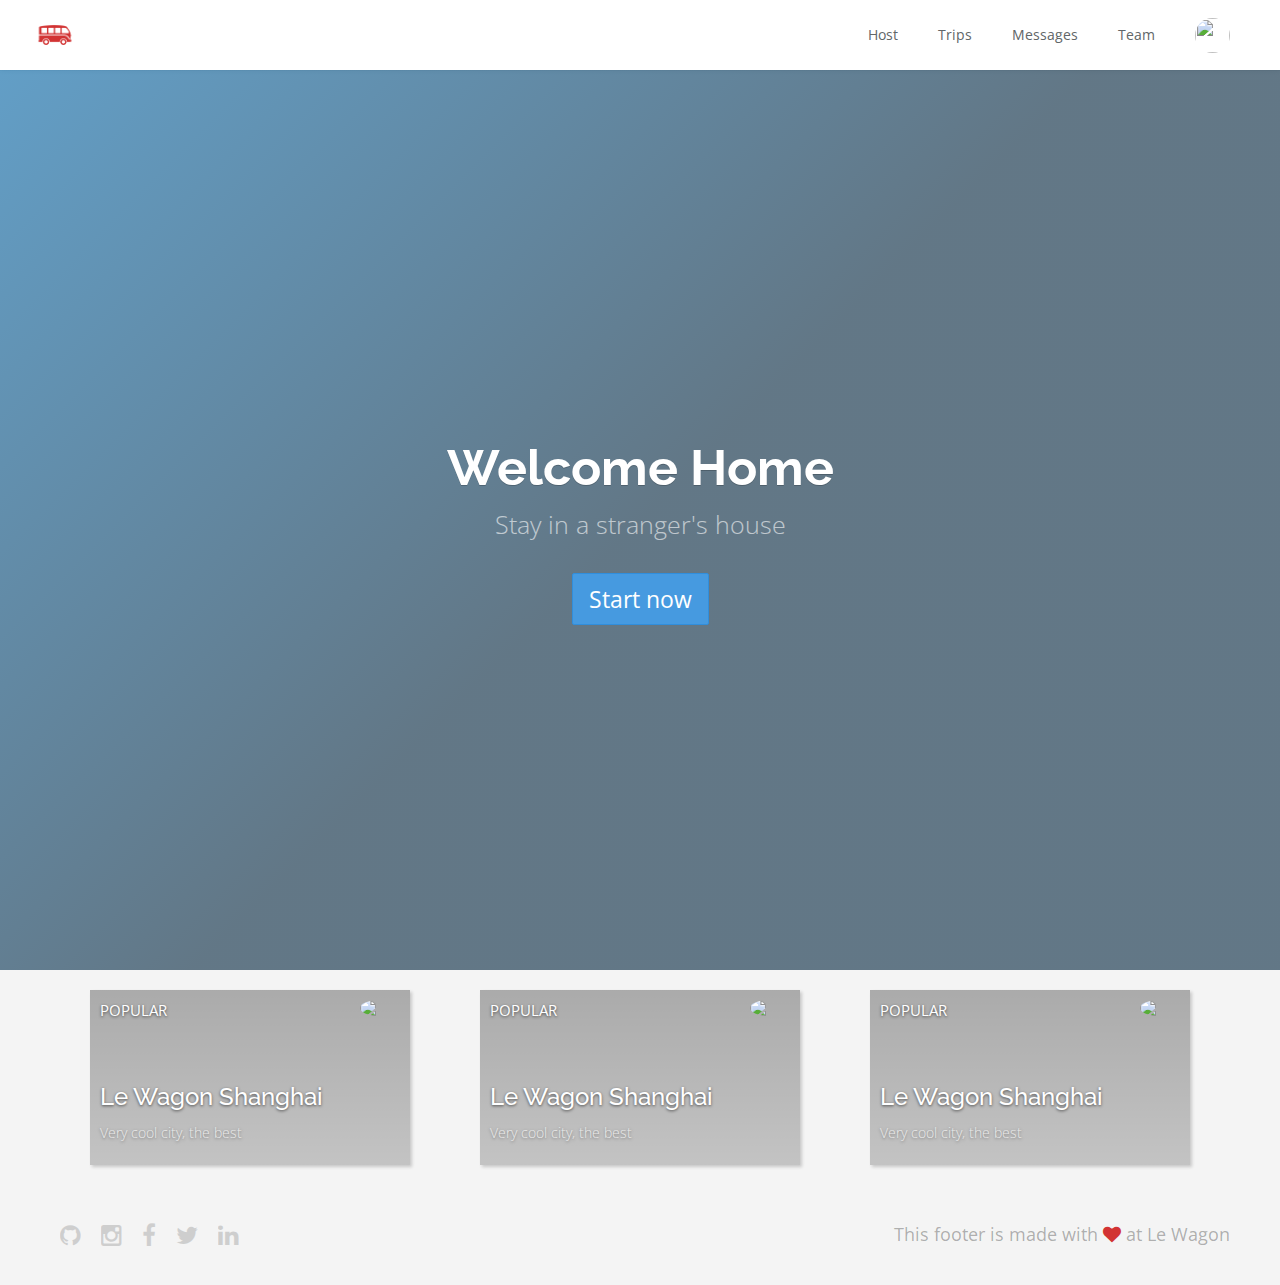
==== commit c155144b: "Automated commit at 2017-07-31 13:09:41 UTC by middleman-deploy 2.0.0-alpha" ====
--- a/index.html
+++ b/index.html
@@ -7,20 +7,108 @@
           content="width=device-width, initial-scale=1, shrink-to-fit=no">
     <!-- Use the title from a page's frontmatter if it has one -->
     <title>Le Wagon - Middleman</title>
-    <link href="stylesheets/application-fc83ac27.css" rel="stylesheet" />
+    <link href="stylesheets/application-5c550452.css" rel="stylesheet" />
     <script src="javascripts/application-93de88c9.js"></script>
     <link href="images/favicon-f15af148.png" rel="icon" type="image/png" />
   </head>
   <body>
-    <div id="home">
-  <div class="home-content">
-    <img src="images/logo-acc9c0ec.png" width="200" alt="Logo" />
-    <p>
-      Middleman is now running!
-    </p>
-    <p class="about">
-      <a href="about.html">More about this template</a>
-    </p>
+    <div class="navbar-wagon">
+  <!-- Logo -->
+  <a href="/" class="navbar-wagon-brand">
+    <img src="images/logo-acc9c0ec.png" alt="logo">
+  </a>
+
+  <!-- Right Navigation -->
+  <div class="navbar-wagon-right hidden-xs hidden-sm">
+
+    <a href="" class="navbar-wagon-item navbar-wagon-link">Host</a>
+    <a href="" class="navbar-wagon-item navbar-wagon-link">Trips</a>
+    <a href="" class="navbar-wagon-item navbar-wagon-link">Messages</a>
+    <a href="team.html" class="navbar-wagon-item navbar-wagon-link">Team</a>
+
+    <!-- Profile picture with dropdown list -->
+    <div class="navbar-wagon-item">
+      <div class="dropdown">
+        <img src="https://kitt.lewagon.com/placeholder/users/ssaunier" class="avatar dropdown-toggle" id="navbar-wagon-menu" data-toggle="dropdown">
+        <ul class="dropdown-menu dropdown-menu-right navbar-wagon-dropdown-menu">
+          <li><a href="#">Profile</a></li>
+          <li><a href="#">Dashboard</a></li>
+          <li><a href="#">Log Out</a></li>
+        </ul>
+      </div>
+    </div>
+  </div>
+
+  <!-- Dropdown appearing on mobile only -->
+  <div class="navbar-wagon-item hidden-md hidden-lg">
+    <div class="dropdown">
+      <i class="fa fa-bars dropdown-toggle" data-toggle="dropdown"></i>
+      <ul class="dropdown-menu dropdown-menu-right navbar-wagon-dropdown-menu">
+        <li><a href="#">Host</a></li>
+        <li><a href="#">Trips</a></li>
+        <li><a href="#">Messagese</a></li>
+        <li><a href="#">Team</a></li>
+      </ul>
+    </div>
+  </div>
+</div>
+
+    <div class="banner" style="background-image: linear-gradient(-225deg, rgba(0,101,168,0.6) 0%, rgba(0,36,61,0.6) 50%), url('https://kitt.lewagon.com/placeholder/cities/berlin');">
+  <div class="banner-content">
+    <h1>Welcome Home</h1>
+    <p>Stay in a stranger's house</p>
+    <a class="btn btn-primary btn-lg">Start now</a>
+  </div>
+</div>
+
+<div class="container">
+  <div class="row">
+    <div class="col-xs-12 col-sm-4">
+      <div class="card" style="background-image: linear-gradient(rgba(0,0,0,0.3), rgba(0,0,0,0.2)), url('https://kitt.lewagon.com/placeholder/cities/shanghai');">
+        <div class="card-category">Popular</div>
+        <div class="card-description">
+          <h2>Le Wagon Shanghai</h2>
+          <p>Very cool city, the best</p>
+        </div>
+        <img class="card-user" src="https://kitt.lewagon.com/placeholder/users/tgenaitay">
+        <a class="card-link" href="#" ></a>
+      </div>
+    </div>
+    <div class="col-xs-12 col-sm-4">
+      <div class="card" style="background-image: linear-gradient(rgba(0,0,0,0.3), rgba(0,0,0,0.2)), url('https://kitt.lewagon.com/placeholder/cities/shanghai');">
+        <div class="card-category">Popular</div>
+        <div class="card-description">
+          <h2>Le Wagon Shanghai</h2>
+          <p>Very cool city, the best</p>
+        </div>
+        <img class="card-user" src="https://kitt.lewagon.com/placeholder/users/tgenaitay">
+        <a class="card-link" href="#" ></a>
+      </div>
+    </div>
+    <div class="col-xs-12 col-sm-4">
+      <div class="card" style="background-image: linear-gradient(rgba(0,0,0,0.3), rgba(0,0,0,0.2)), url('https://kitt.lewagon.com/placeholder/cities/shanghai');">
+        <div class="card-category">Popular</div>
+        <div class="card-description">
+          <h2>Le Wagon Shanghai</h2>
+          <p>Very cool city, the best</p>
+        </div>
+        <img class="card-user" src="https://kitt.lewagon.com/placeholder/users/tgenaitay">
+        <a class="card-link" href="#" ></a>
+      </div>
+    </div>
+  </div>
+</div>
+
+    <div class="footer">
+  <div class="footer-links">
+    <a href="#"><i class="fa fa-github"></i></a>
+    <a href="#"><i class="fa fa-instagram"></i></a>
+    <a href="#"><i class="fa fa-facebook"></i></a>
+    <a href="#"><i class="fa fa-twitter"></i></a>
+    <a href="#"><i class="fa fa-linkedin"></i></a>
+  </div>
+  <div class="footer-copyright">
+    This footer is made with <i class="fa fa-heart"></i> at Le Wagon
   </div>
 </div>
 
--- a/stylesheets/application-5c550452.css
+++ b/stylesheets/application-5c550452.css
@@ -0,0 +1,8 @@
+@import url("https://fonts.googleapis.com/css?family=Open+Sans:400,300,700|Raleway:400,100,300,700,500");/*!
+ * Bootstrap v3.3.7 (http://getbootstrap.com)
+ * Copyright 2011-2016 Twitter, Inc.
+ * Licensed under MIT (https://github.com/twbs/bootstrap/blob/master/LICENSE)
+ *//*! normalize.css v3.0.3 | MIT License | github.com/necolas/normalize.css */html{font-family:sans-serif;-ms-text-size-adjust:100%;-webkit-text-size-adjust:100%}body{margin:0}article,aside,details,figcaption,figure,footer,header,hgroup,main,menu,nav,section,summary{display:block}audio,canvas,progress,video{display:inline-block;vertical-align:baseline}audio:not([controls]){display:none;height:0}[hidden],template{display:none}a{background-color:transparent}a:active,a:hover{outline:0}abbr[title]{border-bottom:1px dotted}b,strong{font-weight:bold}dfn{font-style:italic}h1{font-size:2em;margin:0.67em 0}mark{background:#ff0;color:#000}small{font-size:80%}sub,sup{font-size:75%;line-height:0;position:relative;vertical-align:baseline}sup{top:-0.5em}sub{bottom:-0.25em}img{border:0}svg:not(:root){overflow:hidden}figure{margin:1em 40px}hr{-webkit-box-sizing:content-box;box-sizing:content-box;height:0}pre{overflow:auto}code,kbd,pre,samp{font-family:monospace, monospace;font-size:1em}button,input,optgroup,select,textarea{color:inherit;font:inherit;margin:0}button{overflow:visible}button,select{text-transform:none}button,html input[type="button"],input[type="reset"],input[type="submit"]{-webkit-appearance:button;cursor:pointer}button[disabled],html input[disabled]{cursor:default}button::-moz-focus-inner,input::-moz-focus-inner{border:0;padding:0}input{line-height:normal}input[type="checkbox"],input[type="radio"]{-webkit-box-sizing:border-box;box-sizing:border-box;padding:0}input[type="number"]::-webkit-inner-spin-button,input[type="number"]::-webkit-outer-spin-button{height:auto}input[type="search"]{-webkit-appearance:textfield;-webkit-box-sizing:content-box;box-sizing:content-box}input[type="search"]::-webkit-search-cancel-button,input[type="search"]::-webkit-search-decoration{-webkit-appearance:none}fieldset{border:1px solid #c0c0c0;margin:0 2px;padding:0.35em 0.625em 0.75em}legend{border:0;padding:0}textarea{overflow:auto}optgroup{font-weight:bold}table{border-collapse:collapse;border-spacing:0}td,th{padding:0}/*! Source: https://github.com/h5bp/html5-boilerplate/blob/master/src/css/main.css */@media print{*,*:before,*:after{background:transparent !important;color:#000 !important;-webkit-box-shadow:none !important;box-shadow:none !important;text-shadow:none !important}a,a:visited{text-decoration:underline}a[href]:after{content:" (" attr(href) ")"}abbr[title]:after{content:" (" attr(title) ")"}a[href^="#"]:after,a[href^="javascript:"]:after{content:""}pre,blockquote{border:1px solid #999;page-break-inside:avoid}thead{display:table-header-group}tr,img{page-break-inside:avoid}img{max-width:100% !important}p,h2,h3{orphans:3;widows:3}h2,h3{page-break-after:avoid}.navbar{display:none}.btn>.caret,.dropup>.btn>.caret{border-top-color:#000 !important}.label{border:1px solid #000}.table{border-collapse:collapse !important}.table td,.table th{background-color:#fff !important}.table-bordered th,.table-bordered td{border:1px solid #ddd !important}}@font-face{font-family:'Glyphicons Halflings';src:url("../assets/bootstrap/glyphicons-halflings-regular-86b6f62b.eot");src:url("../assets/bootstrap/glyphicons-halflings-regular-86b6f62b.eot?#iefix") format("embedded-opentype"),url("../assets/bootstrap/glyphicons-halflings-regular-ca35b697.woff2") format("woff2"),url("../assets/bootstrap/glyphicons-halflings-regular-278e49a8.woff") format("woff"),url("../assets/bootstrap/glyphicons-halflings-regular-44bc1850.ttf") format("truetype"),url("../assets/bootstrap/glyphicons-halflings-regular-de51a849.svg#glyphicons_halflingsregular") format("svg")}.glyphicon{position:relative;top:1px;display:inline-block;font-family:'Glyphicons Halflings';font-style:normal;font-weight:normal;line-height:1;-webkit-font-smoothing:antialiased;-moz-osx-font-smoothing:grayscale}.glyphicon-asterisk:before{content:"\002a"}.glyphicon-plus:before{content:"\002b"}.glyphicon-euro:before,.glyphicon-eur:before{content:"\20ac"}.glyphicon-minus:before{content:"\2212"}.glyphicon-cloud:before{content:"\2601"}.glyphicon-envelope:before{content:"\2709"}.glyphicon-pencil:before{content:"\270f"}.glyphicon-glass:before{content:"\e001"}.glyphicon-music:before{content:"\e002"}.glyphicon-search:before{content:"\e003"}.glyphicon-heart:before{content:"\e005"}.glyphicon-star:before{content:"\e006"}.glyphicon-star-empty:before{content:"\e007"}.glyphicon-user:before{content:"\e008"}.glyphicon-film:before{content:"\e009"}.glyphicon-th-large:before{content:"\e010"}.glyphicon-th:before{content:"\e011"}.glyphicon-th-list:before{content:"\e012"}.glyphicon-ok:before{content:"\e013"}.glyphicon-remove:before{content:"\e014"}.glyphicon-zoom-in:before{content:"\e015"}.glyphicon-zoom-out:before{content:"\e016"}.glyphicon-off:before{content:"\e017"}.glyphicon-signal:before{content:"\e018"}.glyphicon-cog:before{content:"\e019"}.glyphicon-trash:before{content:"\e020"}.glyphicon-home:before{content:"\e021"}.glyphicon-file:before{content:"\e022"}.glyphicon-time:before{content:"\e023"}.glyphicon-road:before{content:"\e024"}.glyphicon-download-alt:before{content:"\e025"}.glyphicon-download:before{content:"\e026"}.glyphicon-upload:before{content:"\e027"}.glyphicon-inbox:before{content:"\e028"}.glyphicon-play-circle:before{content:"\e029"}.glyphicon-repeat:before{content:"\e030"}.glyphicon-refresh:before{content:"\e031"}.glyphicon-list-alt:before{content:"\e032"}.glyphicon-lock:before{content:"\e033"}.glyphicon-flag:before{content:"\e034"}.glyphicon-headphones:before{content:"\e035"}.glyphicon-volume-off:before{content:"\e036"}.glyphicon-volume-down:before{content:"\e037"}.glyphicon-volume-up:before{content:"\e038"}.glyphicon-qrcode:before{content:"\e039"}.glyphicon-barcode:before{content:"\e040"}.glyphicon-tag:before{content:"\e041"}.glyphicon-tags:before{content:"\e042"}.glyphicon-book:before{content:"\e043"}.glyphicon-bookmark:before{content:"\e044"}.glyphicon-print:before{content:"\e045"}.glyphicon-camera:before{content:"\e046"}.glyphicon-font:before{content:"\e047"}.glyphicon-bold:before{content:"\e048"}.glyphicon-italic:before{content:"\e049"}.glyphicon-text-height:before{content:"\e050"}.glyphicon-text-width:before{content:"\e051"}.glyphicon-align-left:before{content:"\e052"}.glyphicon-align-center:before{content:"\e053"}.glyphicon-align-right:before{content:"\e054"}.glyphicon-align-justify:before{content:"\e055"}.glyphicon-list:before{content:"\e056"}.glyphicon-indent-left:before{content:"\e057"}.glyphicon-indent-right:before{content:"\e058"}.glyphicon-facetime-video:before{content:"\e059"}.glyphicon-picture:before{content:"\e060"}.glyphicon-map-marker:before{content:"\e062"}.glyphicon-adjust:before{content:"\e063"}.glyphicon-tint:before{content:"\e064"}.glyphicon-edit:before{content:"\e065"}.glyphicon-share:before{content:"\e066"}.glyphicon-check:before{content:"\e067"}.glyphicon-move:before{content:"\e068"}.glyphicon-step-backward:before{content:"\e069"}.glyphicon-fast-backward:before{content:"\e070"}.glyphicon-backward:before{content:"\e071"}.glyphicon-play:before{content:"\e072"}.glyphicon-pause:before{content:"\e073"}.glyphicon-stop:before{content:"\e074"}.glyphicon-forward:before{content:"\e075"}.glyphicon-fast-forward:before{content:"\e076"}.glyphicon-step-forward:before{content:"\e077"}.glyphicon-eject:before{content:"\e078"}.glyphicon-chevron-left:before{content:"\e079"}.glyphicon-chevron-right:before{content:"\e080"}.glyphicon-plus-sign:before{content:"\e081"}.glyphicon-minus-sign:before{content:"\e082"}.glyphicon-remove-sign:before{content:"\e083"}.glyphicon-ok-sign:before{content:"\e084"}.glyphicon-question-sign:before{content:"\e085"}.glyphicon-info-sign:before{content:"\e086"}.glyphicon-screenshot:before{content:"\e087"}.glyphicon-remove-circle:before{content:"\e088"}.glyphicon-ok-circle:before{content:"\e089"}.glyphicon-ban-circle:before{content:"\e090"}.glyphicon-arrow-left:before{content:"\e091"}.glyphicon-arrow-right:before{content:"\e092"}.glyphicon-arrow-up:before{content:"\e093"}.glyphicon-arrow-down:before{content:"\e094"}.glyphicon-share-alt:before{content:"\e095"}.glyphicon-resize-full:before{content:"\e096"}.glyphicon-resize-small:before{content:"\e097"}.glyphicon-exclamation-sign:before{content:"\e101"}.glyphicon-gift:before{content:"\e102"}.glyphicon-leaf:before{content:"\e103"}.glyphicon-fire:before{content:"\e104"}.glyphicon-eye-open:before{content:"\e105"}.glyphicon-eye-close:before{content:"\e106"}.glyphicon-warning-sign:before{content:"\e107"}.glyphicon-plane:before{content:"\e108"}.glyphicon-calendar:before{content:"\e109"}.glyphicon-random:before{content:"\e110"}.glyphicon-comment:before{content:"\e111"}.glyphicon-magnet:before{content:"\e112"}.glyphicon-chevron-up:before{content:"\e113"}.glyphicon-chevron-down:before{content:"\e114"}.glyphicon-retweet:before{content:"\e115"}.glyphicon-shopping-cart:before{content:"\e116"}.glyphicon-folder-close:before{content:"\e117"}.glyphicon-folder-open:before{content:"\e118"}.glyphicon-resize-vertical:before{content:"\e119"}.glyphicon-resize-horizontal:before{content:"\e120"}.glyphicon-hdd:before{content:"\e121"}.glyphicon-bullhorn:before{content:"\e122"}.glyphicon-bell:before{content:"\e123"}.glyphicon-certificate:before{content:"\e124"}.glyphicon-thumbs-up:before{content:"\e125"}.glyphicon-thumbs-down:before{content:"\e126"}.glyphicon-hand-right:before{content:"\e127"}.glyphicon-hand-left:before{content:"\e128"}.glyphicon-hand-up:before{content:"\e129"}.glyphicon-hand-down:before{content:"\e130"}.glyphicon-circle-arrow-right:before{content:"\e131"}.glyphicon-circle-arrow-left:before{content:"\e132"}.glyphicon-circle-arrow-up:before{content:"\e133"}.glyphicon-circle-arrow-down:before{content:"\e134"}.glyphicon-globe:before{content:"\e135"}.glyphicon-wrench:before{content:"\e136"}.glyphicon-tasks:before{content:"\e137"}.glyphicon-filter:before{content:"\e138"}.glyphicon-briefcase:before{content:"\e139"}.glyphicon-fullscreen:before{content:"\e140"}.glyphicon-dashboard:before{content:"\e141"}.glyphicon-paperclip:before{content:"\e142"}.glyphicon-heart-empty:before{content:"\e143"}.glyphicon-link:before{content:"\e144"}.glyphicon-phone:before{content:"\e145"}.glyphicon-pushpin:before{content:"\e146"}.glyphicon-usd:before{content:"\e148"}.glyphicon-gbp:before{content:"\e149"}.glyphicon-sort:before{content:"\e150"}.glyphicon-sort-by-alphabet:before{content:"\e151"}.glyphicon-sort-by-alphabet-alt:before{content:"\e152"}.glyphicon-sort-by-order:before{content:"\e153"}.glyphicon-sort-by-order-alt:before{content:"\e154"}.glyphicon-sort-by-attributes:before{content:"\e155"}.glyphicon-sort-by-attributes-alt:before{content:"\e156"}.glyphicon-unchecked:before{content:"\e157"}.glyphicon-expand:before{content:"\e158"}.glyphicon-collapse-down:before{content:"\e159"}.glyphicon-collapse-up:before{content:"\e160"}.glyphicon-log-in:before{content:"\e161"}.glyphicon-flash:before{content:"\e162"}.glyphicon-log-out:before{content:"\e163"}.glyphicon-new-window:before{content:"\e164"}.glyphicon-record:before{content:"\e165"}.glyphicon-save:before{content:"\e166"}.glyphicon-open:before{content:"\e167"}.glyphicon-saved:before{content:"\e168"}.glyphicon-import:before{content:"\e169"}.glyphicon-export:before{content:"\e170"}.glyphicon-send:before{content:"\e171"}.glyphicon-floppy-disk:before{content:"\e172"}.glyphicon-floppy-saved:before{content:"\e173"}.glyphicon-floppy-remove:before{content:"\e174"}.glyphicon-floppy-save:before{content:"\e175"}.glyphicon-floppy-open:before{content:"\e176"}.glyphicon-credit-card:before{content:"\e177"}.glyphicon-transfer:before{content:"\e178"}.glyphicon-cutlery:before{content:"\e179"}.glyphicon-header:before{content:"\e180"}.glyphicon-compressed:before{content:"\e181"}.glyphicon-earphone:before{content:"\e182"}.glyphicon-phone-alt:before{content:"\e183"}.glyphicon-tower:before{content:"\e184"}.glyphicon-stats:before{content:"\e185"}.glyphicon-sd-video:before{content:"\e186"}.glyphicon-hd-video:before{content:"\e187"}.glyphicon-subtitles:before{content:"\e188"}.glyphicon-sound-stereo:before{content:"\e189"}.glyphicon-sound-dolby:before{content:"\e190"}.glyphicon-sound-5-1:before{content:"\e191"}.glyphicon-sound-6-1:before{content:"\e192"}.glyphicon-sound-7-1:before{content:"\e193"}.glyphicon-copyright-mark:before{content:"\e194"}.glyphicon-registration-mark:before{content:"\e195"}.glyphicon-cloud-download:before{content:"\e197"}.glyphicon-cloud-upload:before{content:"\e198"}.glyphicon-tree-conifer:before{content:"\e199"}.glyphicon-tree-deciduous:before{content:"\e200"}.glyphicon-cd:before{content:"\e201"}.glyphicon-save-file:before{content:"\e202"}.glyphicon-open-file:before{content:"\e203"}.glyphicon-level-up:before{content:"\e204"}.glyphicon-copy:before{content:"\e205"}.glyphicon-paste:before{content:"\e206"}.glyphicon-alert:before{content:"\e209"}.glyphicon-equalizer:before{content:"\e210"}.glyphicon-king:before{content:"\e211"}.glyphicon-queen:before{content:"\e212"}.glyphicon-pawn:before{content:"\e213"}.glyphicon-bishop:before{content:"\e214"}.glyphicon-knight:before{content:"\e215"}.glyphicon-baby-formula:before{content:"\e216"}.glyphicon-tent:before{content:"\26fa"}.glyphicon-blackboard:before{content:"\e218"}.glyphicon-bed:before{content:"\e219"}.glyphicon-apple:before{content:"\f8ff"}.glyphicon-erase:before{content:"\e221"}.glyphicon-hourglass:before{content:"\231b"}.glyphicon-lamp:before{content:"\e223"}.glyphicon-duplicate:before{content:"\e224"}.glyphicon-piggy-bank:before{content:"\e225"}.glyphicon-scissors:before{content:"\e226"}.glyphicon-bitcoin:before{content:"\e227"}.glyphicon-btc:before{content:"\e227"}.glyphicon-xbt:before{content:"\e227"}.glyphicon-yen:before{content:"\00a5"}.glyphicon-jpy:before{content:"\00a5"}.glyphicon-ruble:before{content:"\20bd"}.glyphicon-rub:before{content:"\20bd"}.glyphicon-scale:before{content:"\e230"}.glyphicon-ice-lolly:before{content:"\e231"}.glyphicon-ice-lolly-tasted:before{content:"\e232"}.glyphicon-education:before{content:"\e233"}.glyphicon-option-horizontal:before{content:"\e234"}.glyphicon-option-vertical:before{content:"\e235"}.glyphicon-menu-hamburger:before{content:"\e236"}.glyphicon-modal-window:before{content:"\e237"}.glyphicon-oil:before{content:"\e238"}.glyphicon-grain:before{content:"\e239"}.glyphicon-sunglasses:before{content:"\e240"}.glyphicon-text-size:before{content:"\e241"}.glyphicon-text-color:before{content:"\e242"}.glyphicon-text-background:before{content:"\e243"}.glyphicon-object-align-top:before{content:"\e244"}.glyphicon-object-align-bottom:before{content:"\e245"}.glyphicon-object-align-horizontal:before{content:"\e246"}.glyphicon-object-align-left:before{content:"\e247"}.glyphicon-object-align-vertical:before{content:"\e248"}.glyphicon-object-align-right:before{content:"\e249"}.glyphicon-triangle-right:before{content:"\e250"}.glyphicon-triangle-left:before{content:"\e251"}.glyphicon-triangle-bottom:before{content:"\e252"}.glyphicon-triangle-top:before{content:"\e253"}.glyphicon-console:before{content:"\e254"}.glyphicon-superscript:before{content:"\e255"}.glyphicon-subscript:before{content:"\e256"}.glyphicon-menu-left:before{content:"\e257"}.glyphicon-menu-right:before{content:"\e258"}.glyphicon-menu-down:before{content:"\e259"}.glyphicon-menu-up:before{content:"\e260"}*{-webkit-box-sizing:border-box;box-sizing:border-box}*:before,*:after{-webkit-box-sizing:border-box;box-sizing:border-box}html{font-size:10px;-webkit-tap-highlight-color:transparent}body{font-family:"Open Sans", "Helvetica", "sans-serif";font-size:18px;line-height:1.42857143;color:#333333;background-color:#F4F4F4}input,button,select,textarea{font-family:inherit;font-size:inherit;line-height:inherit}a{color:#469AE0;text-decoration:none}a:hover,a:focus{color:#1f74ba;text-decoration:underline}a:focus{outline:5px auto -webkit-focus-ring-color;outline-offset:-2px}figure{margin:0}img{vertical-align:middle}.img-responsive{display:block;max-width:100%;height:auto}.img-rounded{border-radius:2px}.img-thumbnail{padding:4px;line-height:1.42857143;background-color:#F4F4F4;border:1px solid #ddd;border-radius:2px;-webkit-transition:all 0.2s ease-in-out;transition:all 0.2s ease-in-out;display:inline-block;max-width:100%;height:auto}.img-circle{border-radius:50%}hr{margin-top:25px;margin-bottom:25px;border:0;border-top:1px solid #eeeeee}.sr-only{position:absolute;width:1px;height:1px;margin:-1px;padding:0;overflow:hidden;clip:rect(0, 0, 0, 0);border:0}.sr-only-focusable:active,.sr-only-focusable:focus{position:static;width:auto;height:auto;margin:0;overflow:visible;clip:auto}[role="button"]{cursor:pointer}h1,h2,h3,h4,h5,h6,.h1,.h2,.h3,.h4,.h5,.h6{font-family:"Raleway", "Helvetica", "sans-serif";font-weight:500;line-height:1.1;color:inherit}h1 small,h1 .small,h2 small,h2 .small,h3 small,h3 .small,h4 small,h4 .small,h5 small,h5 .small,h6 small,h6 .small,.h1 small,.h1 .small,.h2 small,.h2 .small,.h3 small,.h3 .small,.h4 small,.h4 .small,.h5 small,.h5 .small,.h6 small,.h6 .small{font-weight:normal;line-height:1;color:#777777}h1,.h1,h2,.h2,h3,.h3{margin-top:25px;margin-bottom:12.5px}h1 small,h1 .small,.h1 small,.h1 .small,h2 small,h2 .small,.h2 small,.h2 .small,h3 small,h3 .small,.h3 small,.h3 .small{font-size:65%}h4,.h4,h5,.h5,h6,.h6{margin-top:12.5px;margin-bottom:12.5px}h4 small,h4 .small,.h4 small,.h4 .small,h5 small,h5 .small,.h5 small,.h5 .small,h6 small,h6 .small,.h6 small,.h6 .small{font-size:75%}h1,.h1{font-size:46px}h2,.h2{font-size:38px}h3,.h3{font-size:31px}h4,.h4{font-size:23px}h5,.h5{font-size:18px}h6,.h6{font-size:16px}p{margin:0 0 12.5px}.lead{margin-bottom:25px;font-size:20px;font-weight:300;line-height:1.4}@media (min-width: 768px){.lead{font-size:27px}}small,.small{font-size:88%}mark,.mark{background-color:#fcf8e3;padding:.2em}.text-left{text-align:left}.text-right{text-align:right}.text-center{text-align:center}.text-justify{text-align:justify}.text-nowrap{white-space:nowrap}.text-lowercase{text-transform:lowercase}.text-uppercase,.initialism{text-transform:uppercase}.text-capitalize{text-transform:capitalize}.text-muted{color:#777777}.text-primary{color:#469AE0}a.text-primary:hover,a.text-primary:focus{color:#2381d0}.text-success{color:#3c763d}a.text-success:hover,a.text-success:focus{color:#2b542c}.text-info{color:#31708f}a.text-info:hover,a.text-info:focus{color:#245269}.text-warning{color:#8a6d3b}a.text-warning:hover,a.text-warning:focus{color:#66512c}.text-danger{color:#a94442}a.text-danger:hover,a.text-danger:focus{color:#843534}.bg-primary{color:#fff}.bg-primary{background-color:#469AE0}a.bg-primary:hover,a.bg-primary:focus{background-color:#2381d0}.bg-success{background-color:#dff0d8}a.bg-success:hover,a.bg-success:focus{background-color:#c1e2b3}.bg-info{background-color:#d9edf7}a.bg-info:hover,a.bg-info:focus{background-color:#afd9ee}.bg-warning{background-color:#fcf8e3}a.bg-warning:hover,a.bg-warning:focus{background-color:#f7ecb5}.bg-danger{background-color:#f2dede}a.bg-danger:hover,a.bg-danger:focus{background-color:#e4b9b9}.page-header{padding-bottom:11.5px;margin:50px 0 25px;border-bottom:1px solid #eeeeee}ul,ol{margin-top:0;margin-bottom:12.5px}ul ul,ul ol,ol ul,ol ol{margin-bottom:0}.list-unstyled{padding-left:0;list-style:none}.list-inline{padding-left:0;list-style:none;margin-left:-5px}.list-inline>li{display:inline-block;padding-left:5px;padding-right:5px}dl{margin-top:0;margin-bottom:25px}dt,dd{line-height:1.42857143}dt{font-weight:bold}dd{margin-left:0}.dl-horizontal dd:before,.dl-horizontal dd:after{content:" ";display:table}.dl-horizontal dd:after{clear:both}@media (min-width: 768px){.dl-horizontal dt{float:left;width:160px;clear:left;text-align:right;overflow:hidden;text-overflow:ellipsis;white-space:nowrap}.dl-horizontal dd{margin-left:180px}}abbr[title],abbr[data-original-title]{cursor:help;border-bottom:1px dotted #777777}.initialism{font-size:90%}blockquote{padding:12.5px 25px;margin:0 0 25px;font-size:22.5px;border-left:5px solid #eeeeee}blockquote p:last-child,blockquote ul:last-child,blockquote ol:last-child{margin-bottom:0}blockquote footer,blockquote small,blockquote .small{display:block;font-size:80%;line-height:1.42857143;color:#777777}blockquote footer:before,blockquote small:before,blockquote .small:before{content:'\2014 \00A0'}.blockquote-reverse,blockquote.pull-right{padding-right:15px;padding-left:0;border-right:5px solid #eeeeee;border-left:0;text-align:right}.blockquote-reverse footer:before,.blockquote-reverse small:before,.blockquote-reverse .small:before,blockquote.pull-right footer:before,blockquote.pull-right small:before,blockquote.pull-right .small:before{content:''}.blockquote-reverse footer:after,.blockquote-reverse small:after,.blockquote-reverse .small:after,blockquote.pull-right footer:after,blockquote.pull-right small:after,blockquote.pull-right .small:after{content:'\00A0 \2014'}address{margin-bottom:25px;font-style:normal;line-height:1.42857143}code,kbd,pre,samp{font-family:Menlo, Monaco, Consolas, "Courier New", monospace}code{padding:2px 4px;font-size:90%;color:#c7254e;background-color:#f9f2f4;border-radius:2px}kbd{padding:2px 4px;font-size:90%;color:#fff;background-color:#333;border-radius:2px;-webkit-box-shadow:inset 0 -1px 0 rgba(0,0,0,0.25);box-shadow:inset 0 -1px 0 rgba(0,0,0,0.25)}kbd kbd{padding:0;font-size:100%;font-weight:bold;-webkit-box-shadow:none;box-shadow:none}pre{display:block;padding:12px;margin:0 0 12.5px;font-size:17px;line-height:1.42857143;word-break:break-all;word-wrap:break-word;color:#333333;background-color:#f5f5f5;border:1px solid #ccc;border-radius:2px}pre code{padding:0;font-size:inherit;color:inherit;white-space:pre-wrap;background-color:transparent;border-radius:0}.pre-scrollable{max-height:340px;overflow-y:scroll}.container{margin-right:auto;margin-left:auto;padding-left:15px;padding-right:15px}.container:before,.container:after{content:" ";display:table}.container:after{clear:both}@media (min-width: 768px){.container{width:750px}}@media (min-width: 992px){.container{width:970px}}@media (min-width: 1200px){.container{width:1170px}}.container-fluid{margin-right:auto;margin-left:auto;padding-left:15px;padding-right:15px}.container-fluid:before,.container-fluid:after{content:" ";display:table}.container-fluid:after{clear:both}.row{margin-left:-15px;margin-right:-15px}.row:before,.row:after{content:" ";display:table}.row:after{clear:both}.col-xs-1,.col-sm-1,.col-md-1,.col-lg-1,.col-xs-2,.col-sm-2,.col-md-2,.col-lg-2,.col-xs-3,.col-sm-3,.col-md-3,.col-lg-3,.col-xs-4,.col-sm-4,.col-md-4,.col-lg-4,.col-xs-5,.col-sm-5,.col-md-5,.col-lg-5,.col-xs-6,.col-sm-6,.col-md-6,.col-lg-6,.col-xs-7,.col-sm-7,.col-md-7,.col-lg-7,.col-xs-8,.col-sm-8,.col-md-8,.col-lg-8,.col-xs-9,.col-sm-9,.col-md-9,.col-lg-9,.col-xs-10,.col-sm-10,.col-md-10,.col-lg-10,.col-xs-11,.col-sm-11,.col-md-11,.col-lg-11,.col-xs-12,.col-sm-12,.col-md-12,.col-lg-12{position:relative;min-height:1px;padding-left:15px;padding-right:15px}.col-xs-1,.col-xs-2,.col-xs-3,.col-xs-4,.col-xs-5,.col-xs-6,.col-xs-7,.col-xs-8,.col-xs-9,.col-xs-10,.col-xs-11,.col-xs-12{float:left}.col-xs-1{width:8.33333333%}.col-xs-2{width:16.66666667%}.col-xs-3{width:25%}.col-xs-4{width:33.33333333%}.col-xs-5{width:41.66666667%}.col-xs-6{width:50%}.col-xs-7{width:58.33333333%}.col-xs-8{width:66.66666667%}.col-xs-9{width:75%}.col-xs-10{width:83.33333333%}.col-xs-11{width:91.66666667%}.col-xs-12{width:100%}.col-xs-pull-0{right:auto}.col-xs-pull-1{right:8.33333333%}.col-xs-pull-2{right:16.66666667%}.col-xs-pull-3{right:25%}.col-xs-pull-4{right:33.33333333%}.col-xs-pull-5{right:41.66666667%}.col-xs-pull-6{right:50%}.col-xs-pull-7{right:58.33333333%}.col-xs-pull-8{right:66.66666667%}.col-xs-pull-9{right:75%}.col-xs-pull-10{right:83.33333333%}.col-xs-pull-11{right:91.66666667%}.col-xs-pull-12{right:100%}.col-xs-push-0{left:auto}.col-xs-push-1{left:8.33333333%}.col-xs-push-2{left:16.66666667%}.col-xs-push-3{left:25%}.col-xs-push-4{left:33.33333333%}.col-xs-push-5{left:41.66666667%}.col-xs-push-6{left:50%}.col-xs-push-7{left:58.33333333%}.col-xs-push-8{left:66.66666667%}.col-xs-push-9{left:75%}.col-xs-push-10{left:83.33333333%}.col-xs-push-11{left:91.66666667%}.col-xs-push-12{left:100%}.col-xs-offset-0{margin-left:0%}.col-xs-offset-1{margin-left:8.33333333%}.col-xs-offset-2{margin-left:16.66666667%}.col-xs-offset-3{margin-left:25%}.col-xs-offset-4{margin-left:33.33333333%}.col-xs-offset-5{margin-left:41.66666667%}.col-xs-offset-6{margin-left:50%}.col-xs-offset-7{margin-left:58.33333333%}.col-xs-offset-8{margin-left:66.66666667%}.col-xs-offset-9{margin-left:75%}.col-xs-offset-10{margin-left:83.33333333%}.col-xs-offset-11{margin-left:91.66666667%}.col-xs-offset-12{margin-left:100%}@media (min-width: 768px){.col-sm-1,.col-sm-2,.col-sm-3,.col-sm-4,.col-sm-5,.col-sm-6,.col-sm-7,.col-sm-8,.col-sm-9,.col-sm-10,.col-sm-11,.col-sm-12{float:left}.col-sm-1{width:8.33333333%}.col-sm-2{width:16.66666667%}.col-sm-3{width:25%}.col-sm-4{width:33.33333333%}.col-sm-5{width:41.66666667%}.col-sm-6{width:50%}.col-sm-7{width:58.33333333%}.col-sm-8{width:66.66666667%}.col-sm-9{width:75%}.col-sm-10{width:83.33333333%}.col-sm-11{width:91.66666667%}.col-sm-12{width:100%}.col-sm-pull-0{right:auto}.col-sm-pull-1{right:8.33333333%}.col-sm-pull-2{right:16.66666667%}.col-sm-pull-3{right:25%}.col-sm-pull-4{right:33.33333333%}.col-sm-pull-5{right:41.66666667%}.col-sm-pull-6{right:50%}.col-sm-pull-7{right:58.33333333%}.col-sm-pull-8{right:66.66666667%}.col-sm-pull-9{right:75%}.col-sm-pull-10{right:83.33333333%}.col-sm-pull-11{right:91.66666667%}.col-sm-pull-12{right:100%}.col-sm-push-0{left:auto}.col-sm-push-1{left:8.33333333%}.col-sm-push-2{left:16.66666667%}.col-sm-push-3{left:25%}.col-sm-push-4{left:33.33333333%}.col-sm-push-5{left:41.66666667%}.col-sm-push-6{left:50%}.col-sm-push-7{left:58.33333333%}.col-sm-push-8{left:66.66666667%}.col-sm-push-9{left:75%}.col-sm-push-10{left:83.33333333%}.col-sm-push-11{left:91.66666667%}.col-sm-push-12{left:100%}.col-sm-offset-0{margin-left:0%}.col-sm-offset-1{margin-left:8.33333333%}.col-sm-offset-2{margin-left:16.66666667%}.col-sm-offset-3{margin-left:25%}.col-sm-offset-4{margin-left:33.33333333%}.col-sm-offset-5{margin-left:41.66666667%}.col-sm-offset-6{margin-left:50%}.col-sm-offset-7{margin-left:58.33333333%}.col-sm-offset-8{margin-left:66.66666667%}.col-sm-offset-9{margin-left:75%}.col-sm-offset-10{margin-left:83.33333333%}.col-sm-offset-11{margin-left:91.66666667%}.col-sm-offset-12{margin-left:100%}}@media (min-width: 992px){.col-md-1,.col-md-2,.col-md-3,.col-md-4,.col-md-5,.col-md-6,.col-md-7,.col-md-8,.col-md-9,.col-md-10,.col-md-11,.col-md-12{float:left}.col-md-1{width:8.33333333%}.col-md-2{width:16.66666667%}.col-md-3{width:25%}.col-md-4{width:33.33333333%}.col-md-5{width:41.66666667%}.col-md-6{width:50%}.col-md-7{width:58.33333333%}.col-md-8{width:66.66666667%}.col-md-9{width:75%}.col-md-10{width:83.33333333%}.col-md-11{width:91.66666667%}.col-md-12{width:100%}.col-md-pull-0{right:auto}.col-md-pull-1{right:8.33333333%}.col-md-pull-2{right:16.66666667%}.col-md-pull-3{right:25%}.col-md-pull-4{right:33.33333333%}.col-md-pull-5{right:41.66666667%}.col-md-pull-6{right:50%}.col-md-pull-7{right:58.33333333%}.col-md-pull-8{right:66.66666667%}.col-md-pull-9{right:75%}.col-md-pull-10{right:83.33333333%}.col-md-pull-11{right:91.66666667%}.col-md-pull-12{right:100%}.col-md-push-0{left:auto}.col-md-push-1{left:8.33333333%}.col-md-push-2{left:16.66666667%}.col-md-push-3{left:25%}.col-md-push-4{left:33.33333333%}.col-md-push-5{left:41.66666667%}.col-md-push-6{left:50%}.col-md-push-7{left:58.33333333%}.col-md-push-8{left:66.66666667%}.col-md-push-9{left:75%}.col-md-push-10{left:83.33333333%}.col-md-push-11{left:91.66666667%}.col-md-push-12{left:100%}.col-md-offset-0{margin-left:0%}.col-md-offset-1{margin-left:8.33333333%}.col-md-offset-2{margin-left:16.66666667%}.col-md-offset-3{margin-left:25%}.col-md-offset-4{margin-left:33.33333333%}.col-md-offset-5{margin-left:41.66666667%}.col-md-offset-6{margin-left:50%}.col-md-offset-7{margin-left:58.33333333%}.col-md-offset-8{margin-left:66.66666667%}.col-md-offset-9{margin-left:75%}.col-md-offset-10{margin-left:83.33333333%}.col-md-offset-11{margin-left:91.66666667%}.col-md-offset-12{margin-left:100%}}@media (min-width: 1200px){.col-lg-1,.col-lg-2,.col-lg-3,.col-lg-4,.col-lg-5,.col-lg-6,.col-lg-7,.col-lg-8,.col-lg-9,.col-lg-10,.col-lg-11,.col-lg-12{float:left}.col-lg-1{width:8.33333333%}.col-lg-2{width:16.66666667%}.col-lg-3{width:25%}.col-lg-4{width:33.33333333%}.col-lg-5{width:41.66666667%}.col-lg-6{width:50%}.col-lg-7{width:58.33333333%}.col-lg-8{width:66.66666667%}.col-lg-9{width:75%}.col-lg-10{width:83.33333333%}.col-lg-11{width:91.66666667%}.col-lg-12{width:100%}.col-lg-pull-0{right:auto}.col-lg-pull-1{right:8.33333333%}.col-lg-pull-2{right:16.66666667%}.col-lg-pull-3{right:25%}.col-lg-pull-4{right:33.33333333%}.col-lg-pull-5{right:41.66666667%}.col-lg-pull-6{right:50%}.col-lg-pull-7{right:58.33333333%}.col-lg-pull-8{right:66.66666667%}.col-lg-pull-9{right:75%}.col-lg-pull-10{right:83.33333333%}.col-lg-pull-11{right:91.66666667%}.col-lg-pull-12{right:100%}.col-lg-push-0{left:auto}.col-lg-push-1{left:8.33333333%}.col-lg-push-2{left:16.66666667%}.col-lg-push-3{left:25%}.col-lg-push-4{left:33.33333333%}.col-lg-push-5{left:41.66666667%}.col-lg-push-6{left:50%}.col-lg-push-7{left:58.33333333%}.col-lg-push-8{left:66.66666667%}.col-lg-push-9{left:75%}.col-lg-push-10{left:83.33333333%}.col-lg-push-11{left:91.66666667%}.col-lg-push-12{left:100%}.col-lg-offset-0{margin-left:0%}.col-lg-offset-1{margin-left:8.33333333%}.col-lg-offset-2{margin-left:16.66666667%}.col-lg-offset-3{margin-left:25%}.col-lg-offset-4{margin-left:33.33333333%}.col-lg-offset-5{margin-left:41.66666667%}.col-lg-offset-6{margin-left:50%}.col-lg-offset-7{margin-left:58.33333333%}.col-lg-offset-8{margin-left:66.66666667%}.col-lg-offset-9{margin-left:75%}.col-lg-offset-10{margin-left:83.33333333%}.col-lg-offset-11{margin-left:91.66666667%}.col-lg-offset-12{margin-left:100%}}table{background-color:transparent}caption{padding-top:8px;padding-bottom:8px;color:#777777;text-align:left}th{text-align:left}.table{width:100%;max-width:100%;margin-bottom:25px}.table>thead>tr>th,.table>thead>tr>td,.table>tbody>tr>th,.table>tbody>tr>td,.table>tfoot>tr>th,.table>tfoot>tr>td{padding:8px;line-height:1.42857143;vertical-align:top;border-top:1px solid #ddd}.table>thead>tr>th{vertical-align:bottom;border-bottom:2px solid #ddd}.table>caption+thead>tr:first-child>th,.table>caption+thead>tr:first-child>td,.table>colgroup+thead>tr:first-child>th,.table>colgroup+thead>tr:first-child>td,.table>thead:first-child>tr:first-child>th,.table>thead:first-child>tr:first-child>td{border-top:0}.table>tbody+tbody{border-top:2px solid #ddd}.table .table{background-color:#F4F4F4}.table-condensed>thead>tr>th,.table-condensed>thead>tr>td,.table-condensed>tbody>tr>th,.table-condensed>tbody>tr>td,.table-condensed>tfoot>tr>th,.table-condensed>tfoot>tr>td{padding:5px}.table-bordered{border:1px solid #ddd}.table-bordered>thead>tr>th,.table-bordered>thead>tr>td,.table-bordered>tbody>tr>th,.table-bordered>tbody>tr>td,.table-bordered>tfoot>tr>th,.table-bordered>tfoot>tr>td{border:1px solid #ddd}.table-bordered>thead>tr>th,.table-bordered>thead>tr>td{border-bottom-width:2px}.table-striped>tbody>tr:nth-of-type(odd){background-color:#f9f9f9}.table-hover>tbody>tr:hover{background-color:#f5f5f5}table col[class*="col-"]{position:static;float:none;display:table-column}table td[class*="col-"],table th[class*="col-"]{position:static;float:none;display:table-cell}.table>thead>tr>td.active,.table>thead>tr>th.active,.table>thead>tr.active>td,.table>thead>tr.active>th,.table>tbody>tr>td.active,.table>tbody>tr>th.active,.table>tbody>tr.active>td,.table>tbody>tr.active>th,.table>tfoot>tr>td.active,.table>tfoot>tr>th.active,.table>tfoot>tr.active>td,.table>tfoot>tr.active>th{background-color:#f5f5f5}.table-hover>tbody>tr>td.active:hover,.table-hover>tbody>tr>th.active:hover,.table-hover>tbody>tr.active:hover>td,.table-hover>tbody>tr:hover>.active,.table-hover>tbody>tr.active:hover>th{background-color:#e8e8e8}.table>thead>tr>td.success,.table>thead>tr>th.success,.table>thead>tr.success>td,.table>thead>tr.success>th,.table>tbody>tr>td.success,.table>tbody>tr>th.success,.table>tbody>tr.success>td,.table>tbody>tr.success>th,.table>tfoot>tr>td.success,.table>tfoot>tr>th.success,.table>tfoot>tr.success>td,.table>tfoot>tr.success>th{background-color:#dff0d8}.table-hover>tbody>tr>td.success:hover,.table-hover>tbody>tr>th.success:hover,.table-hover>tbody>tr.success:hover>td,.table-hover>tbody>tr:hover>.success,.table-hover>tbody>tr.success:hover>th{background-color:#d0e9c6}.table>thead>tr>td.info,.table>thead>tr>th.info,.table>thead>tr.info>td,.table>thead>tr.info>th,.table>tbody>tr>td.info,.table>tbody>tr>th.info,.table>tbody>tr.info>td,.table>tbody>tr.info>th,.table>tfoot>tr>td.info,.table>tfoot>tr>th.info,.table>tfoot>tr.info>td,.table>tfoot>tr.info>th{background-color:#d9edf7}.table-hover>tbody>tr>td.info:hover,.table-hover>tbody>tr>th.info:hover,.table-hover>tbody>tr.info:hover>td,.table-hover>tbody>tr:hover>.info,.table-hover>tbody>tr.info:hover>th{background-color:#c4e3f3}.table>thead>tr>td.warning,.table>thead>tr>th.warning,.table>thead>tr.warning>td,.table>thead>tr.warning>th,.table>tbody>tr>td.warning,.table>tbody>tr>th.warning,.table>tbody>tr.warning>td,.table>tbody>tr.warning>th,.table>tfoot>tr>td.warning,.table>tfoot>tr>th.warning,.table>tfoot>tr.warning>td,.table>tfoot>tr.warning>th{background-color:#fcf8e3}.table-hover>tbody>tr>td.warning:hover,.table-hover>tbody>tr>th.warning:hover,.table-hover>tbody>tr.warning:hover>td,.table-hover>tbody>tr:hover>.warning,.table-hover>tbody>tr.warning:hover>th{background-color:#faf2cc}.table>thead>tr>td.danger,.table>thead>tr>th.danger,.table>thead>tr.danger>td,.table>thead>tr.danger>th,.table>tbody>tr>td.danger,.table>tbody>tr>th.danger,.table>tbody>tr.danger>td,.table>tbody>tr.danger>th,.table>tfoot>tr>td.danger,.table>tfoot>tr>th.danger,.table>tfoot>tr.danger>td,.table>tfoot>tr.danger>th{background-color:#f2dede}.table-hover>tbody>tr>td.danger:hover,.table-hover>tbody>tr>th.danger:hover,.table-hover>tbody>tr.danger:hover>td,.table-hover>tbody>tr:hover>.danger,.table-hover>tbody>tr.danger:hover>th{background-color:#ebcccc}.table-responsive{overflow-x:auto;min-height:0.01%}@media screen and (max-width: 767px){.table-responsive{width:100%;margin-bottom:18.75px;overflow-y:hidden;-ms-overflow-style:-ms-autohiding-scrollbar;border:1px solid #ddd}.table-responsive>.table{margin-bottom:0}.table-responsive>.table>thead>tr>th,.table-responsive>.table>thead>tr>td,.table-responsive>.table>tbody>tr>th,.table-responsive>.table>tbody>tr>td,.table-responsive>.table>tfoot>tr>th,.table-responsive>.table>tfoot>tr>td{white-space:nowrap}.table-responsive>.table-bordered{border:0}.table-responsive>.table-bordered>thead>tr>th:first-child,.table-responsive>.table-bordered>thead>tr>td:first-child,.table-responsive>.table-bordered>tbody>tr>th:first-child,.table-responsive>.table-bordered>tbody>tr>td:first-child,.table-responsive>.table-bordered>tfoot>tr>th:first-child,.table-responsive>.table-bordered>tfoot>tr>td:first-child{border-left:0}.table-responsive>.table-bordered>thead>tr>th:last-child,.table-responsive>.table-bordered>thead>tr>td:last-child,.table-responsive>.table-bordered>tbody>tr>th:last-child,.table-responsive>.table-bordered>tbody>tr>td:last-child,.table-responsive>.table-bordered>tfoot>tr>th:last-child,.table-responsive>.table-bordered>tfoot>tr>td:last-child{border-right:0}.table-responsive>.table-bordered>tbody>tr:last-child>th,.table-responsive>.table-bordered>tbody>tr:last-child>td,.table-responsive>.table-bordered>tfoot>tr:last-child>th,.table-responsive>.table-bordered>tfoot>tr:last-child>td{border-bottom:0}}fieldset{padding:0;margin:0;border:0;min-width:0}legend{display:block;width:100%;padding:0;margin-bottom:25px;font-size:27px;line-height:inherit;color:#333333;border:0;border-bottom:1px solid #e5e5e5}label{display:inline-block;max-width:100%;margin-bottom:5px;font-weight:bold}input[type="search"]{-webkit-box-sizing:border-box;box-sizing:border-box}input[type="radio"],input[type="checkbox"]{margin:4px 0 0;margin-top:1px \9;line-height:normal}input[type="file"]{display:block}input[type="range"]{display:block;width:100%}select[multiple],select[size]{height:auto}input[type="file"]:focus,input[type="radio"]:focus,input[type="checkbox"]:focus{outline:5px auto -webkit-focus-ring-color;outline-offset:-2px}output{display:block;padding-top:7px;font-size:18px;line-height:1.42857143;color:#000000}.form-control{display:block;width:100%;height:39px;padding:6px 12px;font-size:18px;line-height:1.42857143;color:#000000;background-color:#fff;background-image:none;border:1px solid #ccc;border-radius:2px;-webkit-box-shadow:inset 0 1px 1px rgba(0,0,0,0.075);box-shadow:inset 0 1px 1px rgba(0,0,0,0.075);-webkit-transition:border-color ease-in-out 0.15s, box-shadow ease-in-out 0.15s;-webkit-transition:border-color ease-in-out 0.15s, -webkit-box-shadow ease-in-out 0.15s;transition:border-color ease-in-out 0.15s, -webkit-box-shadow ease-in-out 0.15s;transition:border-color ease-in-out 0.15s, box-shadow ease-in-out 0.15s;transition:border-color ease-in-out 0.15s, box-shadow ease-in-out 0.15s, -webkit-box-shadow ease-in-out 0.15s}.form-control:focus{border-color:#66afe9;outline:0;-webkit-box-shadow:inset 0 1px 1px rgba(0,0,0,0.075),0 0 8px rgba(102,175,233,0.6);box-shadow:inset 0 1px 1px rgba(0,0,0,0.075),0 0 8px rgba(102,175,233,0.6)}.form-control::-moz-placeholder{color:#999;opacity:1}.form-control:-ms-input-placeholder{color:#999}.form-control::-webkit-input-placeholder{color:#999}.form-control::-ms-expand{border:0;background-color:transparent}.form-control[disabled],.form-control[readonly],fieldset[disabled] .form-control{background-color:#eeeeee;opacity:1}.form-control[disabled],fieldset[disabled] .form-control{cursor:not-allowed}textarea.form-control{height:auto}input[type="search"]{-webkit-appearance:none}@media screen and (-webkit-min-device-pixel-ratio: 0){input[type="date"].form-control,input[type="time"].form-control,input[type="datetime-local"].form-control,input[type="month"].form-control{line-height:39px}input[type="date"].input-sm,.input-group-sm>input[type="date"].form-control,.input-group-sm>input[type="date"].input-group-addon,.input-group-sm>.input-group-btn>input[type="date"].btn,.input-group-sm input[type="date"],input[type="time"].input-sm,.input-group-sm>input[type="time"].form-control,.input-group-sm>input[type="time"].input-group-addon,.input-group-sm>.input-group-btn>input[type="time"].btn,.input-group-sm input[type="time"],input[type="datetime-local"].input-sm,.input-group-sm>input[type="datetime-local"].form-control,.input-group-sm>input[type="datetime-local"].input-group-addon,.input-group-sm>.input-group-btn>input[type="datetime-local"].btn,.input-group-sm input[type="datetime-local"],input[type="month"].input-sm,.input-group-sm>input[type="month"].form-control,.input-group-sm>input[type="month"].input-group-addon,.input-group-sm>.input-group-btn>input[type="month"].btn,.input-group-sm input[type="month"]{line-height:36px}input[type="date"].input-lg,.input-group-lg>input[type="date"].form-control,.input-group-lg>input[type="date"].input-group-addon,.input-group-lg>.input-group-btn>input[type="date"].btn,.input-group-lg input[type="date"],input[type="time"].input-lg,.input-group-lg>input[type="time"].form-control,.input-group-lg>input[type="time"].input-group-addon,.input-group-lg>.input-group-btn>input[type="time"].btn,.input-group-lg input[type="time"],input[type="datetime-local"].input-lg,.input-group-lg>input[type="datetime-local"].form-control,.input-group-lg>input[type="datetime-local"].input-group-addon,.input-group-lg>.input-group-btn>input[type="datetime-local"].btn,.input-group-lg input[type="datetime-local"],input[type="month"].input-lg,.input-group-lg>input[type="month"].form-control,.input-group-lg>input[type="month"].input-group-addon,.input-group-lg>.input-group-btn>input[type="month"].btn,.input-group-lg input[type="month"]{line-height:53px}}.form-group{margin-bottom:15px}.radio,.checkbox{position:relative;display:block;margin-top:10px;margin-bottom:10px}.radio label,.checkbox label{min-height:25px;padding-left:20px;margin-bottom:0;font-weight:normal;cursor:pointer}.radio input[type="radio"],.radio-inline input[type="radio"],.checkbox input[type="checkbox"],.checkbox-inline input[type="checkbox"]{position:absolute;margin-left:-20px;margin-top:4px \9}.radio+.radio,.checkbox+.checkbox{margin-top:-5px}.radio-inline,.checkbox-inline{position:relative;display:inline-block;padding-left:20px;margin-bottom:0;vertical-align:middle;font-weight:normal;cursor:pointer}.radio-inline+.radio-inline,.checkbox-inline+.checkbox-inline{margin-top:0;margin-left:10px}input[type="radio"][disabled],input[type="radio"].disabled,fieldset[disabled] input[type="radio"],input[type="checkbox"][disabled],input[type="checkbox"].disabled,fieldset[disabled] input[type="checkbox"]{cursor:not-allowed}.radio-inline.disabled,fieldset[disabled] .radio-inline,.checkbox-inline.disabled,fieldset[disabled] .checkbox-inline{cursor:not-allowed}.radio.disabled label,fieldset[disabled] .radio label,.checkbox.disabled label,fieldset[disabled] .checkbox label{cursor:not-allowed}.form-control-static{padding-top:7px;padding-bottom:7px;margin-bottom:0;min-height:43px}.form-control-static.input-lg,.input-group-lg>.form-control-static.form-control,.input-group-lg>.form-control-static.input-group-addon,.input-group-lg>.input-group-btn>.form-control-static.btn,.form-control-static.input-sm,.input-group-sm>.form-control-static.form-control,.input-group-sm>.form-control-static.input-group-addon,.input-group-sm>.input-group-btn>.form-control-static.btn{padding-left:0;padding-right:0}.input-sm,.input-group-sm>.form-control,.input-group-sm>.input-group-addon,.input-group-sm>.input-group-btn>.btn{height:36px;padding:5px 10px;font-size:16px;line-height:1.5;border-radius:2px}select.input-sm,.input-group-sm>select.form-control,.input-group-sm>select.input-group-addon,.input-group-sm>.input-group-btn>select.btn{height:36px;line-height:36px}textarea.input-sm,.input-group-sm>textarea.form-control,.input-group-sm>textarea.input-group-addon,.input-group-sm>.input-group-btn>textarea.btn,select[multiple].input-sm,.input-group-sm>select[multiple].form-control,.input-group-sm>select[multiple].input-group-addon,.input-group-sm>.input-group-btn>select[multiple].btn{height:auto}.form-group-sm .form-control{height:36px;padding:5px 10px;font-size:16px;line-height:1.5;border-radius:2px}.form-group-sm select.form-control{height:36px;line-height:36px}.form-group-sm textarea.form-control,.form-group-sm select[multiple].form-control{height:auto}.form-group-sm .form-control-static{height:36px;min-height:41px;padding:6px 10px;font-size:16px;line-height:1.5}.input-lg,.input-group-lg>.form-control,.input-group-lg>.input-group-addon,.input-group-lg>.input-group-btn>.btn{height:53px;padding:10px 16px;font-size:23px;line-height:1.3333333;border-radius:2px}select.input-lg,.input-group-lg>select.form-control,.input-group-lg>select.input-group-addon,.input-group-lg>.input-group-btn>select.btn{height:53px;line-height:53px}textarea.input-lg,.input-group-lg>textarea.form-control,.input-group-lg>textarea.input-group-addon,.input-group-lg>.input-group-btn>textarea.btn,select[multiple].input-lg,.input-group-lg>select[multiple].form-control,.input-group-lg>select[multiple].input-group-addon,.input-group-lg>.input-group-btn>select[multiple].btn{height:auto}.form-group-lg .form-control{height:53px;padding:10px 16px;font-size:23px;line-height:1.3333333;border-radius:2px}.form-group-lg select.form-control{height:53px;line-height:53px}.form-group-lg textarea.form-control,.form-group-lg select[multiple].form-control{height:auto}.form-group-lg .form-control-static{height:53px;min-height:48px;padding:11px 16px;font-size:23px;line-height:1.3333333}.has-feedback{position:relative}.has-feedback .form-control{padding-right:48.75px}.form-control-feedback{position:absolute;top:0;right:0;z-index:2;display:block;width:39px;height:39px;line-height:39px;text-align:center;pointer-events:none}.input-lg+.form-control-feedback,.input-group-lg>.form-control+.form-control-feedback,.input-group-lg>.input-group-addon+.form-control-feedback,.input-group-lg>.input-group-btn>.btn+.form-control-feedback,.input-group-lg+.form-control-feedback,.form-group-lg .form-control+.form-control-feedback{width:53px;height:53px;line-height:53px}.input-sm+.form-control-feedback,.input-group-sm>.form-control+.form-control-feedback,.input-group-sm>.input-group-addon+.form-control-feedback,.input-group-sm>.input-group-btn>.btn+.form-control-feedback,.input-group-sm+.form-control-feedback,.form-group-sm .form-control+.form-control-feedback{width:36px;height:36px;line-height:36px}.has-success .help-block,.has-success .control-label,.has-success .radio,.has-success .checkbox,.has-success .radio-inline,.has-success .checkbox-inline,.has-success.radio label,.has-success.checkbox label,.has-success.radio-inline label,.has-success.checkbox-inline label{color:#3c763d}.has-success .form-control{border-color:#3c763d;-webkit-box-shadow:inset 0 1px 1px rgba(0,0,0,0.075);box-shadow:inset 0 1px 1px rgba(0,0,0,0.075)}.has-success .form-control:focus{border-color:#2b542c;-webkit-box-shadow:inset 0 1px 1px rgba(0,0,0,0.075),0 0 6px #67b168;box-shadow:inset 0 1px 1px rgba(0,0,0,0.075),0 0 6px #67b168}.has-success .input-group-addon{color:#3c763d;border-color:#3c763d;background-color:#dff0d8}.has-success .form-control-feedback{color:#3c763d}.has-warning .help-block,.has-warning .control-label,.has-warning .radio,.has-warning .checkbox,.has-warning .radio-inline,.has-warning .checkbox-inline,.has-warning.radio label,.has-warning.checkbox label,.has-warning.radio-inline label,.has-warning.checkbox-inline label{color:#8a6d3b}.has-warning .form-control{border-color:#8a6d3b;-webkit-box-shadow:inset 0 1px 1px rgba(0,0,0,0.075);box-shadow:inset 0 1px 1px rgba(0,0,0,0.075)}.has-warning .form-control:focus{border-color:#66512c;-webkit-box-shadow:inset 0 1px 1px rgba(0,0,0,0.075),0 0 6px #c0a16b;box-shadow:inset 0 1px 1px rgba(0,0,0,0.075),0 0 6px #c0a16b}.has-warning .input-group-addon{color:#8a6d3b;border-color:#8a6d3b;background-color:#fcf8e3}.has-warning .form-control-feedback{color:#8a6d3b}.has-error .help-block,.has-error .control-label,.has-error .radio,.has-error .checkbox,.has-error .radio-inline,.has-error .checkbox-inline,.has-error.radio label,.has-error.checkbox label,.has-error.radio-inline label,.has-error.checkbox-inline label{color:#a94442}.has-error .form-control{border-color:#a94442;-webkit-box-shadow:inset 0 1px 1px rgba(0,0,0,0.075);box-shadow:inset 0 1px 1px rgba(0,0,0,0.075)}.has-error .form-control:focus{border-color:#843534;-webkit-box-shadow:inset 0 1px 1px rgba(0,0,0,0.075),0 0 6px #ce8483;box-shadow:inset 0 1px 1px rgba(0,0,0,0.075),0 0 6px #ce8483}.has-error .input-group-addon{color:#a94442;border-color:#a94442;background-color:#f2dede}.has-error .form-control-feedback{color:#a94442}.has-feedback label ~ .form-control-feedback{top:30px}.has-feedback label.sr-only ~ .form-control-feedback{top:0}.help-block{display:block;margin-top:5px;margin-bottom:10px;color:#737373}@media (min-width: 768px){.form-inline .form-group{display:inline-block;margin-bottom:0;vertical-align:middle}.form-inline .form-control{display:inline-block;width:auto;vertical-align:middle}.form-inline .form-control-static{display:inline-block}.form-inline .input-group{display:inline-table;vertical-align:middle}.form-inline .input-group .input-group-addon,.form-inline .input-group .input-group-btn,.form-inline .input-group .form-control{width:auto}.form-inline .input-group>.form-control{width:100%}.form-inline .control-label{margin-bottom:0;vertical-align:middle}.form-inline .radio,.form-inline .checkbox{display:inline-block;margin-top:0;margin-bottom:0;vertical-align:middle}.form-inline .radio label,.form-inline .checkbox label{padding-left:0}.form-inline .radio input[type="radio"],.form-inline .checkbox input[type="checkbox"]{position:relative;margin-left:0}.form-inline .has-feedback .form-control-feedback{top:0}}.form-horizontal .radio,.form-horizontal .checkbox,.form-horizontal .radio-inline,.form-horizontal .checkbox-inline{margin-top:0;margin-bottom:0;padding-top:7px}.form-horizontal .radio,.form-horizontal .checkbox{min-height:32px}.form-horizontal .form-group{margin-left:-15px;margin-right:-15px}.form-horizontal .form-group:before,.form-horizontal .form-group:after{content:" ";display:table}.form-horizontal .form-group:after{clear:both}@media (min-width: 768px){.form-horizontal .control-label{text-align:right;margin-bottom:0;padding-top:7px}}.form-horizontal .has-feedback .form-control-feedback{right:15px}@media (min-width: 768px){.form-horizontal .form-group-lg .control-label{padding-top:11px;font-size:23px}}@media (min-width: 768px){.form-horizontal .form-group-sm .control-label{padding-top:6px;font-size:16px}}.btn{display:inline-block;margin-bottom:0;font-weight:normal;text-align:center;vertical-align:middle;-ms-touch-action:manipulation;touch-action:manipulation;cursor:pointer;background-image:none;border:1px solid transparent;white-space:nowrap;padding:6px 12px;font-size:18px;line-height:1.42857143;border-radius:2px;-webkit-user-select:none;-moz-user-select:none;-ms-user-select:none;user-select:none}.btn:focus,.btn.focus,.btn:active:focus,.btn:active.focus,.btn.active:focus,.btn.active.focus{outline:5px auto -webkit-focus-ring-color;outline-offset:-2px}.btn:hover,.btn:focus,.btn.focus{color:#333;text-decoration:none}.btn:active,.btn.active{outline:0;background-image:none;-webkit-box-shadow:inset 0 3px 5px rgba(0,0,0,0.125);box-shadow:inset 0 3px 5px rgba(0,0,0,0.125)}.btn.disabled,.btn[disabled],fieldset[disabled] .btn{cursor:not-allowed;opacity:0.65;filter:alpha(opacity=65);-webkit-box-shadow:none;box-shadow:none}a.btn.disabled,fieldset[disabled] a.btn{pointer-events:none}.btn-default{color:#333;background-color:#fff;border-color:#ccc}.btn-default:focus,.btn-default.focus{color:#333;background-color:#e6e6e6;border-color:#8c8c8c}.btn-default:hover{color:#333;background-color:#e6e6e6;border-color:#adadad}.btn-default:active,.btn-default.active,.open>.btn-default.dropdown-toggle{color:#333;background-color:#e6e6e6;border-color:#adadad}.btn-default:active:hover,.btn-default:active:focus,.btn-default:active.focus,.btn-default.active:hover,.btn-default.active:focus,.btn-default.active.focus,.open>.btn-default.dropdown-toggle:hover,.open>.btn-default.dropdown-toggle:focus,.open>.btn-default.dropdown-toggle.focus{color:#333;background-color:#d4d4d4;border-color:#8c8c8c}.btn-default:active,.btn-default.active,.open>.btn-default.dropdown-toggle{background-image:none}.btn-default.disabled:hover,.btn-default.disabled:focus,.btn-default.disabled.focus,.btn-default[disabled]:hover,.btn-default[disabled]:focus,.btn-default[disabled].focus,fieldset[disabled] .btn-default:hover,fieldset[disabled] .btn-default:focus,fieldset[disabled] .btn-default.focus{background-color:#fff;border-color:#ccc}.btn-default .badge{color:#fff;background-color:#333}.btn-primary{color:#fff;background-color:#469AE0;border-color:#308edc}.btn-primary:focus,.btn-primary.focus{color:#fff;background-color:#2381d0;border-color:#144b79}.btn-primary:hover{color:#fff;background-color:#2381d0;border-color:#1e6eb2}.btn-primary:active,.btn-primary.active,.open>.btn-primary.dropdown-toggle{color:#fff;background-color:#2381d0;border-color:#1e6eb2}.btn-primary:active:hover,.btn-primary:active:focus,.btn-primary:active.focus,.btn-primary.active:hover,.btn-primary.active:focus,.btn-primary.active.focus,.open>.btn-primary.dropdown-toggle:hover,.open>.btn-primary.dropdown-toggle:focus,.open>.btn-primary.dropdown-toggle.focus{color:#fff;background-color:#1e6eb2;border-color:#144b79}.btn-primary:active,.btn-primary.active,.open>.btn-primary.dropdown-toggle{background-image:none}.btn-primary.disabled:hover,.btn-primary.disabled:focus,.btn-primary.disabled.focus,.btn-primary[disabled]:hover,.btn-primary[disabled]:focus,.btn-primary[disabled].focus,fieldset[disabled] .btn-primary:hover,fieldset[disabled] .btn-primary:focus,fieldset[disabled] .btn-primary.focus{background-color:#469AE0;border-color:#308edc}.btn-primary .badge{color:#469AE0;background-color:#fff}.btn-success{color:#fff;background-color:#32B796;border-color:#2da386}.btn-success:focus,.btn-success.focus{color:#fff;background-color:#278f75;border-color:#113f34}.btn-success:hover{color:#fff;background-color:#278f75;border-color:#1f735e}.btn-success:active,.btn-success.active,.open>.btn-success.dropdown-toggle{color:#fff;background-color:#278f75;border-color:#1f735e}.btn-success:active:hover,.btn-success:active:focus,.btn-success:active.focus,.btn-success.active:hover,.btn-success.active:focus,.btn-success.active.focus,.open>.btn-success.dropdown-toggle:hover,.open>.btn-success.dropdown-toggle:focus,.open>.btn-success.dropdown-toggle.focus{color:#fff;background-color:#1f735e;border-color:#113f34}.btn-success:active,.btn-success.active,.open>.btn-success.dropdown-toggle{background-image:none}.btn-success.disabled:hover,.btn-success.disabled:focus,.btn-success.disabled.focus,.btn-success[disabled]:hover,.btn-success[disabled]:focus,.btn-success[disabled].focus,fieldset[disabled] .btn-success:hover,fieldset[disabled] .btn-success:focus,fieldset[disabled] .btn-success.focus{background-color:#32B796;border-color:#2da386}.btn-success .badge{color:#32B796;background-color:#fff}.btn-info{color:#fff;background-color:#FDB631;border-color:#fdad18}.btn-info:focus,.btn-info.focus{color:#fff;background-color:#f9a302;border-color:#946101}.btn-info:hover{color:#fff;background-color:#f9a302;border-color:#d58c02}.btn-info:active,.btn-info.active,.open>.btn-info.dropdown-toggle{color:#fff;background-color:#f9a302;border-color:#d58c02}.btn-info:active:hover,.btn-info:active:focus,.btn-info:active.focus,.btn-info.active:hover,.btn-info.active:focus,.btn-info.active.focus,.open>.btn-info.dropdown-toggle:hover,.open>.btn-info.dropdown-toggle:focus,.open>.btn-info.dropdown-toggle.focus{color:#fff;background-color:#d58c02;border-color:#946101}.btn-info:active,.btn-info.active,.open>.btn-info.dropdown-toggle{background-image:none}.btn-info.disabled:hover,.btn-info.disabled:focus,.btn-info.disabled.focus,.btn-info[disabled]:hover,.btn-info[disabled]:focus,.btn-info[disabled].focus,fieldset[disabled] .btn-info:hover,fieldset[disabled] .btn-info:focus,fieldset[disabled] .btn-info.focus{background-color:#FDB631;border-color:#fdad18}.btn-info .badge{color:#FDB631;background-color:#fff}.btn-warning{color:#fff;background-color:#E67E22;border-color:#d67118}.btn-warning:focus,.btn-warning.focus{color:#fff;background-color:#bf6516;border-color:#64350b}.btn-warning:hover{color:#fff;background-color:#bf6516;border-color:#9f5412}.btn-warning:active,.btn-warning.active,.open>.btn-warning.dropdown-toggle{color:#fff;background-color:#bf6516;border-color:#9f5412}.btn-warning:active:hover,.btn-warning:active:focus,.btn-warning:active.focus,.btn-warning.active:hover,.btn-warning.active:focus,.btn-warning.active.focus,.open>.btn-warning.dropdown-toggle:hover,.open>.btn-warning.dropdown-toggle:focus,.open>.btn-warning.dropdown-toggle.focus{color:#fff;background-color:#9f5412;border-color:#64350b}.btn-warning:active,.btn-warning.active,.open>.btn-warning.dropdown-toggle{background-image:none}.btn-warning.disabled:hover,.btn-warning.disabled:focus,.btn-warning.disabled.focus,.btn-warning[disabled]:hover,.btn-warning[disabled]:focus,.btn-warning[disabled].focus,fieldset[disabled] .btn-warning:hover,fieldset[disabled] .btn-warning:focus,fieldset[disabled] .btn-warning.focus{background-color:#E67E22;border-color:#d67118}.btn-warning .badge{color:#E67E22;background-color:#fff}.btn-danger{color:#fff;background-color:#EE5F5B;border-color:#ec4844}.btn-danger:focus,.btn-danger.focus{color:#fff;background-color:#e9322d;border-color:#9f1411}.btn-danger:hover{color:#fff;background-color:#e9322d;border-color:#dc1c17}.btn-danger:active,.btn-danger.active,.open>.btn-danger.dropdown-toggle{color:#fff;background-color:#e9322d;border-color:#dc1c17}.btn-danger:active:hover,.btn-danger:active:focus,.btn-danger:active.focus,.btn-danger.active:hover,.btn-danger.active:focus,.btn-danger.active.focus,.open>.btn-danger.dropdown-toggle:hover,.open>.btn-danger.dropdown-toggle:focus,.open>.btn-danger.dropdown-toggle.focus{color:#fff;background-color:#dc1c17;border-color:#9f1411}.btn-danger:active,.btn-danger.active,.open>.btn-danger.dropdown-toggle{background-image:none}.btn-danger.disabled:hover,.btn-danger.disabled:focus,.btn-danger.disabled.focus,.btn-danger[disabled]:hover,.btn-danger[disabled]:focus,.btn-danger[disabled].focus,fieldset[disabled] .btn-danger:hover,fieldset[disabled] .btn-danger:focus,fieldset[disabled] .btn-danger.focus{background-color:#EE5F5B;border-color:#ec4844}.btn-danger .badge{color:#EE5F5B;background-color:#fff}.btn-link{color:#469AE0;font-weight:normal;border-radius:0}.btn-link,.btn-link:active,.btn-link.active,.btn-link[disabled],fieldset[disabled] .btn-link{background-color:transparent;-webkit-box-shadow:none;box-shadow:none}.btn-link,.btn-link:hover,.btn-link:focus,.btn-link:active{border-color:transparent}.btn-link:hover,.btn-link:focus{color:#1f74ba;text-decoration:underline;background-color:transparent}.btn-link[disabled]:hover,.btn-link[disabled]:focus,fieldset[disabled] .btn-link:hover,fieldset[disabled] .btn-link:focus{color:#777777;text-decoration:none}.btn-lg,.btn-group-lg>.btn{padding:10px 16px;font-size:23px;line-height:1.3333333;border-radius:2px}.btn-sm,.btn-group-sm>.btn{padding:5px 10px;font-size:16px;line-height:1.5;border-radius:2px}.btn-xs,.btn-group-xs>.btn{padding:1px 5px;font-size:16px;line-height:1.5;border-radius:2px}.btn-block{display:block;width:100%}.btn-block+.btn-block{margin-top:5px}input[type="submit"].btn-block,input[type="reset"].btn-block,input[type="button"].btn-block{width:100%}.fade{opacity:0;-webkit-transition:opacity 0.15s linear;transition:opacity 0.15s linear}.fade.in{opacity:1}.collapse{display:none}.collapse.in{display:block}tr.collapse.in{display:table-row}tbody.collapse.in{display:table-row-group}.collapsing{position:relative;height:0;overflow:hidden;-webkit-transition-property:height, visibility;transition-property:height, visibility;-webkit-transition-duration:0.35s;transition-duration:0.35s;-webkit-transition-timing-function:ease;transition-timing-function:ease}.caret{display:inline-block;width:0;height:0;margin-left:2px;vertical-align:middle;border-top:4px dashed;border-top:4px solid \9;border-right:4px solid transparent;border-left:4px solid transparent}.dropup,.dropdown{position:relative}.dropdown-toggle:focus{outline:0}.dropdown-menu{position:absolute;top:100%;left:0;z-index:1000;display:none;float:left;min-width:160px;padding:5px 0;margin:2px 0 0;list-style:none;font-size:18px;text-align:left;background-color:#fff;border:1px solid #ccc;border:1px solid rgba(0,0,0,0.15);border-radius:2px;-webkit-box-shadow:0 6px 12px rgba(0,0,0,0.175);box-shadow:0 6px 12px rgba(0,0,0,0.175);background-clip:padding-box}.dropdown-menu.pull-right{right:0;left:auto}.dropdown-menu .divider{height:1px;margin:11.5px 0;overflow:hidden;background-color:#e5e5e5}.dropdown-menu>li>a{display:block;padding:3px 20px;clear:both;font-weight:normal;line-height:1.42857143;color:#333333;white-space:nowrap}.dropdown-menu>li>a:hover,.dropdown-menu>li>a:focus{text-decoration:none;color:#262626;background-color:#f5f5f5}.dropdown-menu>.active>a,.dropdown-menu>.active>a:hover,.dropdown-menu>.active>a:focus{color:#fff;text-decoration:none;outline:0;background-color:#469AE0}.dropdown-menu>.disabled>a,.dropdown-menu>.disabled>a:hover,.dropdown-menu>.disabled>a:focus{color:#777777}.dropdown-menu>.disabled>a:hover,.dropdown-menu>.disabled>a:focus{text-decoration:none;background-color:transparent;background-image:none;filter:progid:DXImageTransform.Microsoft.gradient(enabled = false);cursor:not-allowed}.open>.dropdown-menu{display:block}.open>a{outline:0}.dropdown-menu-right{left:auto;right:0}.dropdown-menu-left{left:0;right:auto}.dropdown-header{display:block;padding:3px 20px;font-size:16px;line-height:1.42857143;color:#777777;white-space:nowrap}.dropdown-backdrop{position:fixed;left:0;right:0;bottom:0;top:0;z-index:990}.pull-right>.dropdown-menu{right:0;left:auto}.dropup .caret,.navbar-fixed-bottom .dropdown .caret{border-top:0;border-bottom:4px dashed;border-bottom:4px solid \9;content:""}.dropup .dropdown-menu,.navbar-fixed-bottom .dropdown .dropdown-menu{top:auto;bottom:100%;margin-bottom:2px}@media (min-width: 768px){.navbar-right .dropdown-menu{right:0;left:auto}.navbar-right .dropdown-menu-left{left:0;right:auto}}.btn-group,.btn-group-vertical{position:relative;display:inline-block;vertical-align:middle}.btn-group>.btn,.btn-group-vertical>.btn{position:relative;float:left}.btn-group>.btn:hover,.btn-group>.btn:focus,.btn-group>.btn:active,.btn-group>.btn.active,.btn-group-vertical>.btn:hover,.btn-group-vertical>.btn:focus,.btn-group-vertical>.btn:active,.btn-group-vertical>.btn.active{z-index:2}.btn-group .btn+.btn,.btn-group .btn+.btn-group,.btn-group .btn-group+.btn,.btn-group .btn-group+.btn-group{margin-left:-1px}.btn-toolbar{margin-left:-5px}.btn-toolbar:before,.btn-toolbar:after{content:" ";display:table}.btn-toolbar:after{clear:both}.btn-toolbar .btn,.btn-toolbar .btn-group,.btn-toolbar .input-group{float:left}.btn-toolbar>.btn,.btn-toolbar>.btn-group,.btn-toolbar>.input-group{margin-left:5px}.btn-group>.btn:not(:first-child):not(:last-child):not(.dropdown-toggle){border-radius:0}.btn-group>.btn:first-child{margin-left:0}.btn-group>.btn:first-child:not(:last-child):not(.dropdown-toggle){border-bottom-right-radius:0;border-top-right-radius:0}.btn-group>.btn:last-child:not(:first-child),.btn-group>.dropdown-toggle:not(:first-child){border-bottom-left-radius:0;border-top-left-radius:0}.btn-group>.btn-group{float:left}.btn-group>.btn-group:not(:first-child):not(:last-child)>.btn{border-radius:0}.btn-group>.btn-group:first-child:not(:last-child)>.btn:last-child,.btn-group>.btn-group:first-child:not(:last-child)>.dropdown-toggle{border-bottom-right-radius:0;border-top-right-radius:0}.btn-group>.btn-group:last-child:not(:first-child)>.btn:first-child{border-bottom-left-radius:0;border-top-left-radius:0}.btn-group .dropdown-toggle:active,.btn-group.open .dropdown-toggle{outline:0}.btn-group>.btn+.dropdown-toggle{padding-left:8px;padding-right:8px}.btn-group>.btn-lg+.dropdown-toggle,.btn-group-lg.btn-group>.btn+.dropdown-toggle{padding-left:12px;padding-right:12px}.btn-group.open .dropdown-toggle{-webkit-box-shadow:inset 0 3px 5px rgba(0,0,0,0.125);box-shadow:inset 0 3px 5px rgba(0,0,0,0.125)}.btn-group.open .dropdown-toggle.btn-link{-webkit-box-shadow:none;box-shadow:none}.btn .caret{margin-left:0}.btn-lg .caret,.btn-group-lg>.btn .caret{border-width:5px 5px 0;border-bottom-width:0}.dropup .btn-lg .caret,.dropup .btn-group-lg>.btn .caret{border-width:0 5px 5px}.btn-group-vertical>.btn,.btn-group-vertical>.btn-group,.btn-group-vertical>.btn-group>.btn{display:block;float:none;width:100%;max-width:100%}.btn-group-vertical>.btn-group:before,.btn-group-vertical>.btn-group:after{content:" ";display:table}.btn-group-vertical>.btn-group:after{clear:both}.btn-group-vertical>.btn-group>.btn{float:none}.btn-group-vertical>.btn+.btn,.btn-group-vertical>.btn+.btn-group,.btn-group-vertical>.btn-group+.btn,.btn-group-vertical>.btn-group+.btn-group{margin-top:-1px;margin-left:0}.btn-group-vertical>.btn:not(:first-child):not(:last-child){border-radius:0}.btn-group-vertical>.btn:first-child:not(:last-child){border-top-right-radius:2px;border-top-left-radius:2px;border-bottom-right-radius:0;border-bottom-left-radius:0}.btn-group-vertical>.btn:last-child:not(:first-child){border-top-right-radius:0;border-top-left-radius:0;border-bottom-right-radius:2px;border-bottom-left-radius:2px}.btn-group-vertical>.btn-group:not(:first-child):not(:last-child)>.btn{border-radius:0}.btn-group-vertical>.btn-group:first-child:not(:last-child)>.btn:last-child,.btn-group-vertical>.btn-group:first-child:not(:last-child)>.dropdown-toggle{border-bottom-right-radius:0;border-bottom-left-radius:0}.btn-group-vertical>.btn-group:last-child:not(:first-child)>.btn:first-child{border-top-right-radius:0;border-top-left-radius:0}.btn-group-justified{display:table;width:100%;table-layout:fixed;border-collapse:separate}.btn-group-justified>.btn,.btn-group-justified>.btn-group{float:none;display:table-cell;width:1%}.btn-group-justified>.btn-group .btn{width:100%}.btn-group-justified>.btn-group .dropdown-menu{left:auto}[data-toggle="buttons"]>.btn input[type="radio"],[data-toggle="buttons"]>.btn input[type="checkbox"],[data-toggle="buttons"]>.btn-group>.btn input[type="radio"],[data-toggle="buttons"]>.btn-group>.btn input[type="checkbox"]{position:absolute;clip:rect(0, 0, 0, 0);pointer-events:none}.input-group{position:relative;display:table;border-collapse:separate}.input-group[class*="col-"]{float:none;padding-left:0;padding-right:0}.input-group .form-control{position:relative;z-index:2;float:left;width:100%;margin-bottom:0}.input-group .form-control:focus{z-index:3}.input-group-addon,.input-group-btn,.input-group .form-control{display:table-cell}.input-group-addon:not(:first-child):not(:last-child),.input-group-btn:not(:first-child):not(:last-child),.input-group .form-control:not(:first-child):not(:last-child){border-radius:0}.input-group-addon,.input-group-btn{width:1%;white-space:nowrap;vertical-align:middle}.input-group-addon{padding:6px 12px;font-size:18px;font-weight:normal;line-height:1;color:#000000;text-align:center;background-color:#eeeeee;border:1px solid #ccc;border-radius:2px}.input-group-addon.input-sm,.input-group-sm>.input-group-addon,.input-group-sm>.input-group-btn>.input-group-addon.btn{padding:5px 10px;font-size:16px;border-radius:2px}.input-group-addon.input-lg,.input-group-lg>.input-group-addon,.input-group-lg>.input-group-btn>.input-group-addon.btn{padding:10px 16px;font-size:23px;border-radius:2px}.input-group-addon input[type="radio"],.input-group-addon input[type="checkbox"]{margin-top:0}.input-group .form-control:first-child,.input-group-addon:first-child,.input-group-btn:first-child>.btn,.input-group-btn:first-child>.btn-group>.btn,.input-group-btn:first-child>.dropdown-toggle,.input-group-btn:last-child>.btn:not(:last-child):not(.dropdown-toggle),.input-group-btn:last-child>.btn-group:not(:last-child)>.btn{border-bottom-right-radius:0;border-top-right-radius:0}.input-group-addon:first-child{border-right:0}.input-group .form-control:last-child,.input-group-addon:last-child,.input-group-btn:last-child>.btn,.input-group-btn:last-child>.btn-group>.btn,.input-group-btn:last-child>.dropdown-toggle,.input-group-btn:first-child>.btn:not(:first-child),.input-group-btn:first-child>.btn-group:not(:first-child)>.btn{border-bottom-left-radius:0;border-top-left-radius:0}.input-group-addon:last-child{border-left:0}.input-group-btn{position:relative;font-size:0;white-space:nowrap}.input-group-btn>.btn{position:relative}.input-group-btn>.btn+.btn{margin-left:-1px}.input-group-btn>.btn:hover,.input-group-btn>.btn:focus,.input-group-btn>.btn:active{z-index:2}.input-group-btn:first-child>.btn,.input-group-btn:first-child>.btn-group{margin-right:-1px}.input-group-btn:last-child>.btn,.input-group-btn:last-child>.btn-group{z-index:2;margin-left:-1px}.nav{margin-bottom:0;padding-left:0;list-style:none}.nav:before,.nav:after{content:" ";display:table}.nav:after{clear:both}.nav>li{position:relative;display:block}.nav>li>a{position:relative;display:block;padding:10px 15px}.nav>li>a:hover,.nav>li>a:focus{text-decoration:none;background-color:#eeeeee}.nav>li.disabled>a{color:#777777}.nav>li.disabled>a:hover,.nav>li.disabled>a:focus{color:#777777;text-decoration:none;background-color:transparent;cursor:not-allowed}.nav .open>a,.nav .open>a:hover,.nav .open>a:focus{background-color:#eeeeee;border-color:#469AE0}.nav .nav-divider{height:1px;margin:11.5px 0;overflow:hidden;background-color:#e5e5e5}.nav>li>a>img{max-width:none}.nav-tabs{border-bottom:1px solid #ddd}.nav-tabs>li{float:left;margin-bottom:-1px}.nav-tabs>li>a{margin-right:2px;line-height:1.42857143;border:1px solid transparent;border-radius:2px 2px 0 0}.nav-tabs>li>a:hover{border-color:#eeeeee #eeeeee #ddd}.nav-tabs>li.active>a,.nav-tabs>li.active>a:hover,.nav-tabs>li.active>a:focus{color:#000000;background-color:#F4F4F4;border:1px solid #ddd;border-bottom-color:transparent;cursor:default}.nav-pills>li{float:left}.nav-pills>li>a{border-radius:2px}.nav-pills>li+li{margin-left:2px}.nav-pills>li.active>a,.nav-pills>li.active>a:hover,.nav-pills>li.active>a:focus{color:#fff;background-color:#469AE0}.nav-stacked>li{float:none}.nav-stacked>li+li{margin-top:2px;margin-left:0}.nav-justified,.nav-tabs.nav-justified{width:100%}.nav-justified>li,.nav-tabs.nav-justified>li{float:none}.nav-justified>li>a,.nav-tabs.nav-justified>li>a{text-align:center;margin-bottom:5px}.nav-justified>.dropdown .dropdown-menu{top:auto;left:auto}@media (min-width: 768px){.nav-justified>li,.nav-tabs.nav-justified>li{display:table-cell;width:1%}.nav-justified>li>a,.nav-tabs.nav-justified>li>a{margin-bottom:0}}.nav-tabs-justified,.nav-tabs.nav-justified{border-bottom:0}.nav-tabs-justified>li>a,.nav-tabs.nav-justified>li>a{margin-right:0;border-radius:2px}.nav-tabs-justified>.active>a,.nav-tabs.nav-justified>.active>a,.nav-tabs-justified>.active>a:hover,.nav-tabs.nav-justified>.active>a:hover,.nav-tabs-justified>.active>a:focus,.nav-tabs.nav-justified>.active>a:focus{border:1px solid #ddd}@media (min-width: 768px){.nav-tabs-justified>li>a,.nav-tabs.nav-justified>li>a{border-bottom:1px solid #ddd;border-radius:2px 2px 0 0}.nav-tabs-justified>.active>a,.nav-tabs.nav-justified>.active>a,.nav-tabs-justified>.active>a:hover,.nav-tabs.nav-justified>.active>a:hover,.nav-tabs-justified>.active>a:focus,.nav-tabs.nav-justified>.active>a:focus{border-bottom-color:#F4F4F4}}.tab-content>.tab-pane{display:none}.tab-content>.active{display:block}.nav-tabs .dropdown-menu{margin-top:-1px;border-top-right-radius:0;border-top-left-radius:0}.navbar{position:relative;min-height:50px;margin-bottom:25px;border:1px solid transparent}.navbar:before,.navbar:after{content:" ";display:table}.navbar:after{clear:both}@media (min-width: 768px){.navbar{border-radius:2px}}.navbar-header:before,.navbar-header:after{content:" ";display:table}.navbar-header:after{clear:both}@media (min-width: 768px){.navbar-header{float:left}}.navbar-collapse{overflow-x:visible;padding-right:15px;padding-left:15px;border-top:1px solid transparent;-webkit-box-shadow:inset 0 1px 0 rgba(255,255,255,0.1);box-shadow:inset 0 1px 0 rgba(255,255,255,0.1);-webkit-overflow-scrolling:touch}.navbar-collapse:before,.navbar-collapse:after{content:" ";display:table}.navbar-collapse:after{clear:both}.navbar-collapse.in{overflow-y:auto}@media (min-width: 768px){.navbar-collapse{width:auto;border-top:0;-webkit-box-shadow:none;box-shadow:none}.navbar-collapse.collapse{display:block !important;height:auto !important;padding-bottom:0;overflow:visible !important}.navbar-collapse.in{overflow-y:visible}.navbar-fixed-top .navbar-collapse,.navbar-static-top .navbar-collapse,.navbar-fixed-bottom .navbar-collapse{padding-left:0;padding-right:0}}.navbar-fixed-top .navbar-collapse,.navbar-fixed-bottom .navbar-collapse{max-height:340px}@media (max-device-width: 480px) and (orientation: landscape){.navbar-fixed-top .navbar-collapse,.navbar-fixed-bottom .navbar-collapse{max-height:200px}}.container>.navbar-header,.container>.navbar-collapse,.container-fluid>.navbar-header,.container-fluid>.navbar-collapse{margin-right:-15px;margin-left:-15px}@media (min-width: 768px){.container>.navbar-header,.container>.navbar-collapse,.container-fluid>.navbar-header,.container-fluid>.navbar-collapse{margin-right:0;margin-left:0}}.navbar-static-top{z-index:1000;border-width:0 0 1px}@media (min-width: 768px){.navbar-static-top{border-radius:0}}.navbar-fixed-top,.navbar-fixed-bottom{position:fixed;right:0;left:0;z-index:1030}@media (min-width: 768px){.navbar-fixed-top,.navbar-fixed-bottom{border-radius:0}}.navbar-fixed-top{top:0;border-width:0 0 1px}.navbar-fixed-bottom{bottom:0;margin-bottom:0;border-width:1px 0 0}.navbar-brand{float:left;padding:12.5px 15px;font-size:23px;line-height:25px;height:50px}.navbar-brand:hover,.navbar-brand:focus{text-decoration:none}.navbar-brand>img{display:block}@media (min-width: 768px){.navbar>.container .navbar-brand,.navbar>.container-fluid .navbar-brand{margin-left:-15px}}.navbar-toggle{position:relative;float:right;margin-right:15px;padding:9px 10px;margin-top:8px;margin-bottom:8px;background-color:transparent;background-image:none;border:1px solid transparent;border-radius:2px}.navbar-toggle:focus{outline:0}.navbar-toggle .icon-bar{display:block;width:22px;height:2px;border-radius:1px}.navbar-toggle .icon-bar+.icon-bar{margin-top:4px}@media (min-width: 768px){.navbar-toggle{display:none}}.navbar-nav{margin:6.25px -15px}.navbar-nav>li>a{padding-top:10px;padding-bottom:10px;line-height:25px}@media (max-width: 767px){.navbar-nav .open .dropdown-menu{position:static;float:none;width:auto;margin-top:0;background-color:transparent;border:0;-webkit-box-shadow:none;box-shadow:none}.navbar-nav .open .dropdown-menu>li>a,.navbar-nav .open .dropdown-menu .dropdown-header{padding:5px 15px 5px 25px}.navbar-nav .open .dropdown-menu>li>a{line-height:25px}.navbar-nav .open .dropdown-menu>li>a:hover,.navbar-nav .open .dropdown-menu>li>a:focus{background-image:none}}@media (min-width: 768px){.navbar-nav{float:left;margin:0}.navbar-nav>li{float:left}.navbar-nav>li>a{padding-top:12.5px;padding-bottom:12.5px}}.navbar-form{margin-left:-15px;margin-right:-15px;padding:10px 15px;border-top:1px solid transparent;border-bottom:1px solid transparent;-webkit-box-shadow:inset 0 1px 0 rgba(255,255,255,0.1),0 1px 0 rgba(255,255,255,0.1);box-shadow:inset 0 1px 0 rgba(255,255,255,0.1),0 1px 0 rgba(255,255,255,0.1);margin-top:5.5px;margin-bottom:5.5px}@media (min-width: 768px){.navbar-form .form-group{display:inline-block;margin-bottom:0;vertical-align:middle}.navbar-form .form-control{display:inline-block;width:auto;vertical-align:middle}.navbar-form .form-control-static{display:inline-block}.navbar-form .input-group{display:inline-table;vertical-align:middle}.navbar-form .input-group .input-group-addon,.navbar-form .input-group .input-group-btn,.navbar-form .input-group .form-control{width:auto}.navbar-form .input-group>.form-control{width:100%}.navbar-form .control-label{margin-bottom:0;vertical-align:middle}.navbar-form .radio,.navbar-form .checkbox{display:inline-block;margin-top:0;margin-bottom:0;vertical-align:middle}.navbar-form .radio label,.navbar-form .checkbox label{padding-left:0}.navbar-form .radio input[type="radio"],.navbar-form .checkbox input[type="checkbox"]{position:relative;margin-left:0}.navbar-form .has-feedback .form-control-feedback{top:0}}@media (max-width: 767px){.navbar-form .form-group{margin-bottom:5px}.navbar-form .form-group:last-child{margin-bottom:0}}@media (min-width: 768px){.navbar-form{width:auto;border:0;margin-left:0;margin-right:0;padding-top:0;padding-bottom:0;-webkit-box-shadow:none;box-shadow:none}}.navbar-nav>li>.dropdown-menu{margin-top:0;border-top-right-radius:0;border-top-left-radius:0}.navbar-fixed-bottom .navbar-nav>li>.dropdown-menu{margin-bottom:0;border-top-right-radius:2px;border-top-left-radius:2px;border-bottom-right-radius:0;border-bottom-left-radius:0}.navbar-btn{margin-top:5.5px;margin-bottom:5.5px}.navbar-btn.btn-sm,.btn-group-sm>.navbar-btn.btn{margin-top:7px;margin-bottom:7px}.navbar-btn.btn-xs,.btn-group-xs>.navbar-btn.btn{margin-top:14px;margin-bottom:14px}.navbar-text{margin-top:12.5px;margin-bottom:12.5px}@media (min-width: 768px){.navbar-text{float:left;margin-left:15px;margin-right:15px}}@media (min-width: 768px){.navbar-left{float:left !important}.navbar-right{float:right !important;margin-right:-15px}.navbar-right ~ .navbar-right{margin-right:0}}.navbar-default{background-color:#f8f8f8;border-color:#e7e7e7}.navbar-default .navbar-brand{color:#777}.navbar-default .navbar-brand:hover,.navbar-default .navbar-brand:focus{color:#5e5e5e;background-color:transparent}.navbar-default .navbar-text{color:#777}.navbar-default .navbar-nav>li>a{color:#777}.navbar-default .navbar-nav>li>a:hover,.navbar-default .navbar-nav>li>a:focus{color:#333;background-color:transparent}.navbar-default .navbar-nav>.active>a,.navbar-default .navbar-nav>.active>a:hover,.navbar-default .navbar-nav>.active>a:focus{color:#555;background-color:#e7e7e7}.navbar-default .navbar-nav>.disabled>a,.navbar-default .navbar-nav>.disabled>a:hover,.navbar-default .navbar-nav>.disabled>a:focus{color:#ccc;background-color:transparent}.navbar-default .navbar-toggle{border-color:#ddd}.navbar-default .navbar-toggle:hover,.navbar-default .navbar-toggle:focus{background-color:#ddd}.navbar-default .navbar-toggle .icon-bar{background-color:#888}.navbar-default .navbar-collapse,.navbar-default .navbar-form{border-color:#e7e7e7}.navbar-default .navbar-nav>.open>a,.navbar-default .navbar-nav>.open>a:hover,.navbar-default .navbar-nav>.open>a:focus{background-color:#e7e7e7;color:#555}@media (max-width: 767px){.navbar-default .navbar-nav .open .dropdown-menu>li>a{color:#777}.navbar-default .navbar-nav .open .dropdown-menu>li>a:hover,.navbar-default .navbar-nav .open .dropdown-menu>li>a:focus{color:#333;background-color:transparent}.navbar-default .navbar-nav .open .dropdown-menu>.active>a,.navbar-default .navbar-nav .open .dropdown-menu>.active>a:hover,.navbar-default .navbar-nav .open .dropdown-menu>.active>a:focus{color:#555;background-color:#e7e7e7}.navbar-default .navbar-nav .open .dropdown-menu>.disabled>a,.navbar-default .navbar-nav .open .dropdown-menu>.disabled>a:hover,.navbar-default .navbar-nav .open .dropdown-menu>.disabled>a:focus{color:#ccc;background-color:transparent}}.navbar-default .navbar-link{color:#777}.navbar-default .navbar-link:hover{color:#333}.navbar-default .btn-link{color:#777}.navbar-default .btn-link:hover,.navbar-default .btn-link:focus{color:#333}.navbar-default .btn-link[disabled]:hover,.navbar-default .btn-link[disabled]:focus,fieldset[disabled] .navbar-default .btn-link:hover,fieldset[disabled] .navbar-default .btn-link:focus{color:#ccc}.navbar-inverse{background-color:#222;border-color:#090909}.navbar-inverse .navbar-brand{color:#9d9d9d}.navbar-inverse .navbar-brand:hover,.navbar-inverse .navbar-brand:focus{color:#fff;background-color:transparent}.navbar-inverse .navbar-text{color:#9d9d9d}.navbar-inverse .navbar-nav>li>a{color:#9d9d9d}.navbar-inverse .navbar-nav>li>a:hover,.navbar-inverse .navbar-nav>li>a:focus{color:#fff;background-color:transparent}.navbar-inverse .navbar-nav>.active>a,.navbar-inverse .navbar-nav>.active>a:hover,.navbar-inverse .navbar-nav>.active>a:focus{color:#fff;background-color:#090909}.navbar-inverse .navbar-nav>.disabled>a,.navbar-inverse .navbar-nav>.disabled>a:hover,.navbar-inverse .navbar-nav>.disabled>a:focus{color:#444;background-color:transparent}.navbar-inverse .navbar-toggle{border-color:#333}.navbar-inverse .navbar-toggle:hover,.navbar-inverse .navbar-toggle:focus{background-color:#333}.navbar-inverse .navbar-toggle .icon-bar{background-color:#fff}.navbar-inverse .navbar-collapse,.navbar-inverse .navbar-form{border-color:#101010}.navbar-inverse .navbar-nav>.open>a,.navbar-inverse .navbar-nav>.open>a:hover,.navbar-inverse .navbar-nav>.open>a:focus{background-color:#090909;color:#fff}@media (max-width: 767px){.navbar-inverse .navbar-nav .open .dropdown-menu>.dropdown-header{border-color:#090909}.navbar-inverse .navbar-nav .open .dropdown-menu .divider{background-color:#090909}.navbar-inverse .navbar-nav .open .dropdown-menu>li>a{color:#9d9d9d}.navbar-inverse .navbar-nav .open .dropdown-menu>li>a:hover,.navbar-inverse .navbar-nav .open .dropdown-menu>li>a:focus{color:#fff;background-color:transparent}.navbar-inverse .navbar-nav .open .dropdown-menu>.active>a,.navbar-inverse .navbar-nav .open .dropdown-menu>.active>a:hover,.navbar-inverse .navbar-nav .open .dropdown-menu>.active>a:focus{color:#fff;background-color:#090909}.navbar-inverse .navbar-nav .open .dropdown-menu>.disabled>a,.navbar-inverse .navbar-nav .open .dropdown-menu>.disabled>a:hover,.navbar-inverse .navbar-nav .open .dropdown-menu>.disabled>a:focus{color:#444;background-color:transparent}}.navbar-inverse .navbar-link{color:#9d9d9d}.navbar-inverse .navbar-link:hover{color:#fff}.navbar-inverse .btn-link{color:#9d9d9d}.navbar-inverse .btn-link:hover,.navbar-inverse .btn-link:focus{color:#fff}.navbar-inverse .btn-link[disabled]:hover,.navbar-inverse .btn-link[disabled]:focus,fieldset[disabled] .navbar-inverse .btn-link:hover,fieldset[disabled] .navbar-inverse .btn-link:focus{color:#444}.breadcrumb{padding:8px 15px;margin-bottom:25px;list-style:none;background-color:#f5f5f5;border-radius:2px}.breadcrumb>li{display:inline-block}.breadcrumb>li+li:before{content:"/ ";padding:0 5px;color:#ccc}.breadcrumb>.active{color:#777777}.pagination{display:inline-block;padding-left:0;margin:25px 0;border-radius:2px}.pagination>li{display:inline}.pagination>li>a,.pagination>li>span{position:relative;float:left;padding:6px 12px;line-height:1.42857143;text-decoration:none;color:#469AE0;background-color:#fff;border:1px solid #ddd;margin-left:-1px}.pagination>li:first-child>a,.pagination>li:first-child>span{margin-left:0;border-bottom-left-radius:2px;border-top-left-radius:2px}.pagination>li:last-child>a,.pagination>li:last-child>span{border-bottom-right-radius:2px;border-top-right-radius:2px}.pagination>li>a:hover,.pagination>li>a:focus,.pagination>li>span:hover,.pagination>li>span:focus{z-index:2;color:#1f74ba;background-color:#eeeeee;border-color:#ddd}.pagination>.active>a,.pagination>.active>a:hover,.pagination>.active>a:focus,.pagination>.active>span,.pagination>.active>span:hover,.pagination>.active>span:focus{z-index:3;color:#fff;background-color:#469AE0;border-color:#469AE0;cursor:default}.pagination>.disabled>span,.pagination>.disabled>span:hover,.pagination>.disabled>span:focus,.pagination>.disabled>a,.pagination>.disabled>a:hover,.pagination>.disabled>a:focus{color:#777777;background-color:#fff;border-color:#ddd;cursor:not-allowed}.pagination-lg>li>a,.pagination-lg>li>span{padding:10px 16px;font-size:23px;line-height:1.3333333}.pagination-lg>li:first-child>a,.pagination-lg>li:first-child>span{border-bottom-left-radius:2px;border-top-left-radius:2px}.pagination-lg>li:last-child>a,.pagination-lg>li:last-child>span{border-bottom-right-radius:2px;border-top-right-radius:2px}.pagination-sm>li>a,.pagination-sm>li>span{padding:5px 10px;font-size:16px;line-height:1.5}.pagination-sm>li:first-child>a,.pagination-sm>li:first-child>span{border-bottom-left-radius:2px;border-top-left-radius:2px}.pagination-sm>li:last-child>a,.pagination-sm>li:last-child>span{border-bottom-right-radius:2px;border-top-right-radius:2px}.pager{padding-left:0;margin:25px 0;list-style:none;text-align:center}.pager:before,.pager:after{content:" ";display:table}.pager:after{clear:both}.pager li{display:inline}.pager li>a,.pager li>span{display:inline-block;padding:5px 14px;background-color:#fff;border:1px solid #ddd;border-radius:15px}.pager li>a:hover,.pager li>a:focus{text-decoration:none;background-color:#eeeeee}.pager .next>a,.pager .next>span{float:right}.pager .previous>a,.pager .previous>span{float:left}.pager .disabled>a,.pager .disabled>a:hover,.pager .disabled>a:focus,.pager .disabled>span{color:#777777;background-color:#fff;cursor:not-allowed}.label{display:inline;padding:.2em .6em .3em;font-size:75%;font-weight:bold;line-height:1;color:#fff;text-align:center;white-space:nowrap;vertical-align:baseline;border-radius:.25em}.label:empty{display:none}.btn .label{position:relative;top:-1px}a.label:hover,a.label:focus{color:#fff;text-decoration:none;cursor:pointer}.label-default{background-color:#777777}.label-default[href]:hover,.label-default[href]:focus{background-color:#5e5e5e}.label-primary{background-color:#469AE0}.label-primary[href]:hover,.label-primary[href]:focus{background-color:#2381d0}.label-success{background-color:#32B796}.label-success[href]:hover,.label-success[href]:focus{background-color:#278f75}.label-info{background-color:#FDB631}.label-info[href]:hover,.label-info[href]:focus{background-color:#f9a302}.label-warning{background-color:#E67E22}.label-warning[href]:hover,.label-warning[href]:focus{background-color:#bf6516}.label-danger{background-color:#EE5F5B}.label-danger[href]:hover,.label-danger[href]:focus{background-color:#e9322d}.badge{display:inline-block;min-width:10px;padding:3px 7px;font-size:16px;font-weight:bold;color:#fff;line-height:1;vertical-align:middle;white-space:nowrap;text-align:center;background-color:#777777;border-radius:10px}.badge:empty{display:none}.btn .badge{position:relative;top:-1px}.btn-xs .badge,.btn-group-xs>.btn .badge,.btn-group-xs>.btn .badge{top:0;padding:1px 5px}.list-group-item.active>.badge,.nav-pills>.active>a>.badge{color:#469AE0;background-color:#fff}.list-group-item>.badge{float:right}.list-group-item>.badge+.badge{margin-right:5px}.nav-pills>li>a>.badge{margin-left:3px}a.badge:hover,a.badge:focus{color:#fff;text-decoration:none;cursor:pointer}.jumbotron{padding-top:30px;padding-bottom:30px;margin-bottom:30px;color:inherit;background-color:#eeeeee}.jumbotron h1,.jumbotron .h1{color:inherit}.jumbotron p{margin-bottom:15px;font-size:27px;font-weight:200}.jumbotron>hr{border-top-color:#d5d5d5}.container .jumbotron,.container-fluid .jumbotron{border-radius:2px;padding-left:15px;padding-right:15px}.jumbotron .container{max-width:100%}@media screen and (min-width: 768px){.jumbotron{padding-top:48px;padding-bottom:48px}.container .jumbotron,.container-fluid .jumbotron{padding-left:60px;padding-right:60px}.jumbotron h1,.jumbotron .h1{font-size:81px}}.thumbnail{display:block;padding:4px;margin-bottom:25px;line-height:1.42857143;background-color:#F4F4F4;border:1px solid #ddd;border-radius:2px;-webkit-transition:border 0.2s ease-in-out;transition:border 0.2s ease-in-out}.thumbnail>img,.thumbnail a>img{display:block;max-width:100%;height:auto;margin-left:auto;margin-right:auto}.thumbnail .caption{padding:9px;color:#333333}a.thumbnail:hover,a.thumbnail:focus,a.thumbnail.active{border-color:#469AE0}.alert{padding:15px;margin-bottom:25px;border:1px solid transparent;border-radius:2px}.alert h4{margin-top:0;color:inherit}.alert .alert-link{font-weight:bold}.alert>p,.alert>ul{margin-bottom:0}.alert>p+p{margin-top:5px}.alert-dismissable,.alert-dismissible{padding-right:35px}.alert-dismissable .close,.alert-dismissible .close{position:relative;top:-2px;right:-21px;color:inherit}.alert-success{background-color:#dff0d8;border-color:#d6e9c6;color:#3c763d}.alert-success hr{border-top-color:#c9e2b3}.alert-success .alert-link{color:#2b542c}.alert-info{background-color:#d9edf7;border-color:#bce8f1;color:#31708f}.alert-info hr{border-top-color:#a6e1ec}.alert-info .alert-link{color:#245269}.alert-warning{background-color:#fcf8e3;border-color:#faebcc;color:#8a6d3b}.alert-warning hr{border-top-color:#f7e1b5}.alert-warning .alert-link{color:#66512c}.alert-danger{background-color:#f2dede;border-color:#ebccd1;color:#a94442}.alert-danger hr{border-top-color:#e4b9c0}.alert-danger .alert-link{color:#843534}@-webkit-keyframes progress-bar-stripes{from{background-position:40px 0}to{background-position:0 0}}@keyframes progress-bar-stripes{from{background-position:40px 0}to{background-position:0 0}}.progress{overflow:hidden;height:25px;margin-bottom:25px;background-color:#f5f5f5;border-radius:2px;-webkit-box-shadow:inset 0 1px 2px rgba(0,0,0,0.1);box-shadow:inset 0 1px 2px rgba(0,0,0,0.1)}.progress-bar{float:left;width:0%;height:100%;font-size:16px;line-height:25px;color:#fff;text-align:center;background-color:#469AE0;-webkit-box-shadow:inset 0 -1px 0 rgba(0,0,0,0.15);box-shadow:inset 0 -1px 0 rgba(0,0,0,0.15);-webkit-transition:width 0.6s ease;transition:width 0.6s ease}.progress-striped .progress-bar,.progress-bar-striped{background-image:linear-gradient(45deg, rgba(255,255,255,0.15) 25%, transparent 25%, transparent 50%, rgba(255,255,255,0.15) 50%, rgba(255,255,255,0.15) 75%, transparent 75%, transparent);background-size:40px 40px}.progress.active .progress-bar,.progress-bar.active{-webkit-animation:progress-bar-stripes 2s linear infinite;animation:progress-bar-stripes 2s linear infinite}.progress-bar-success{background-color:#32B796}.progress-striped .progress-bar-success{background-image:linear-gradient(45deg, rgba(255,255,255,0.15) 25%, transparent 25%, transparent 50%, rgba(255,255,255,0.15) 50%, rgba(255,255,255,0.15) 75%, transparent 75%, transparent)}.progress-bar-info{background-color:#FDB631}.progress-striped .progress-bar-info{background-image:linear-gradient(45deg, rgba(255,255,255,0.15) 25%, transparent 25%, transparent 50%, rgba(255,255,255,0.15) 50%, rgba(255,255,255,0.15) 75%, transparent 75%, transparent)}.progress-bar-warning{background-color:#E67E22}.progress-striped .progress-bar-warning{background-image:linear-gradient(45deg, rgba(255,255,255,0.15) 25%, transparent 25%, transparent 50%, rgba(255,255,255,0.15) 50%, rgba(255,255,255,0.15) 75%, transparent 75%, transparent)}.progress-bar-danger{background-color:#EE5F5B}.progress-striped .progress-bar-danger{background-image:linear-gradient(45deg, rgba(255,255,255,0.15) 25%, transparent 25%, transparent 50%, rgba(255,255,255,0.15) 50%, rgba(255,255,255,0.15) 75%, transparent 75%, transparent)}.media{margin-top:15px}.media:first-child{margin-top:0}.media,.media-body{zoom:1;overflow:hidden}.media-body{width:10000px}.media-object{display:block}.media-object.img-thumbnail{max-width:none}.media-right,.media>.pull-right{padding-left:10px}.media-left,.media>.pull-left{padding-right:10px}.media-left,.media-right,.media-body{display:table-cell;vertical-align:top}.media-middle{vertical-align:middle}.media-bottom{vertical-align:bottom}.media-heading{margin-top:0;margin-bottom:5px}.media-list{padding-left:0;list-style:none}.list-group{margin-bottom:20px;padding-left:0}.list-group-item{position:relative;display:block;padding:10px 15px;margin-bottom:-1px;background-color:#fff;border:1px solid #ddd}.list-group-item:first-child{border-top-right-radius:2px;border-top-left-radius:2px}.list-group-item:last-child{margin-bottom:0;border-bottom-right-radius:2px;border-bottom-left-radius:2px}a.list-group-item,button.list-group-item{color:#555}a.list-group-item .list-group-item-heading,button.list-group-item .list-group-item-heading{color:#333}a.list-group-item:hover,a.list-group-item:focus,button.list-group-item:hover,button.list-group-item:focus{text-decoration:none;color:#555;background-color:#f5f5f5}button.list-group-item{width:100%;text-align:left}.list-group-item.disabled,.list-group-item.disabled:hover,.list-group-item.disabled:focus{background-color:#eeeeee;color:#777777;cursor:not-allowed}.list-group-item.disabled .list-group-item-heading,.list-group-item.disabled:hover .list-group-item-heading,.list-group-item.disabled:focus .list-group-item-heading{color:inherit}.list-group-item.disabled .list-group-item-text,.list-group-item.disabled:hover .list-group-item-text,.list-group-item.disabled:focus .list-group-item-text{color:#777777}.list-group-item.active,.list-group-item.active:hover,.list-group-item.active:focus{z-index:2;color:#fff;background-color:#469AE0;border-color:#469AE0}.list-group-item.active .list-group-item-heading,.list-group-item.active .list-group-item-heading>small,.list-group-item.active .list-group-item-heading>.small,.list-group-item.active:hover .list-group-item-heading,.list-group-item.active:hover .list-group-item-heading>small,.list-group-item.active:hover .list-group-item-heading>.small,.list-group-item.active:focus .list-group-item-heading,.list-group-item.active:focus .list-group-item-heading>small,.list-group-item.active:focus .list-group-item-heading>.small{color:inherit}.list-group-item.active .list-group-item-text,.list-group-item.active:hover .list-group-item-text,.list-group-item.active:focus .list-group-item-text{color:#f5f9fd}.list-group-item-success{color:#3c763d;background-color:#dff0d8}a.list-group-item-success,button.list-group-item-success{color:#3c763d}a.list-group-item-success .list-group-item-heading,button.list-group-item-success .list-group-item-heading{color:inherit}a.list-group-item-success:hover,a.list-group-item-success:focus,button.list-group-item-success:hover,button.list-group-item-success:focus{color:#3c763d;background-color:#d0e9c6}a.list-group-item-success.active,a.list-group-item-success.active:hover,a.list-group-item-success.active:focus,button.list-group-item-success.active,button.list-group-item-success.active:hover,button.list-group-item-success.active:focus{color:#fff;background-color:#3c763d;border-color:#3c763d}.list-group-item-info{color:#31708f;background-color:#d9edf7}a.list-group-item-info,button.list-group-item-info{color:#31708f}a.list-group-item-info .list-group-item-heading,button.list-group-item-info .list-group-item-heading{color:inherit}a.list-group-item-info:hover,a.list-group-item-info:focus,button.list-group-item-info:hover,button.list-group-item-info:focus{color:#31708f;background-color:#c4e3f3}a.list-group-item-info.active,a.list-group-item-info.active:hover,a.list-group-item-info.active:focus,button.list-group-item-info.active,button.list-group-item-info.active:hover,button.list-group-item-info.active:focus{color:#fff;background-color:#31708f;border-color:#31708f}.list-group-item-warning{color:#8a6d3b;background-color:#fcf8e3}a.list-group-item-warning,button.list-group-item-warning{color:#8a6d3b}a.list-group-item-warning .list-group-item-heading,button.list-group-item-warning .list-group-item-heading{color:inherit}a.list-group-item-warning:hover,a.list-group-item-warning:focus,button.list-group-item-warning:hover,button.list-group-item-warning:focus{color:#8a6d3b;background-color:#faf2cc}a.list-group-item-warning.active,a.list-group-item-warning.active:hover,a.list-group-item-warning.active:focus,button.list-group-item-warning.active,button.list-group-item-warning.active:hover,button.list-group-item-warning.active:focus{color:#fff;background-color:#8a6d3b;border-color:#8a6d3b}.list-group-item-danger{color:#a94442;background-color:#f2dede}a.list-group-item-danger,button.list-group-item-danger{color:#a94442}a.list-group-item-danger .list-group-item-heading,button.list-group-item-danger .list-group-item-heading{color:inherit}a.list-group-item-danger:hover,a.list-group-item-danger:focus,button.list-group-item-danger:hover,button.list-group-item-danger:focus{color:#a94442;background-color:#ebcccc}a.list-group-item-danger.active,a.list-group-item-danger.active:hover,a.list-group-item-danger.active:focus,button.list-group-item-danger.active,button.list-group-item-danger.active:hover,button.list-group-item-danger.active:focus{color:#fff;background-color:#a94442;border-color:#a94442}.list-group-item-heading{margin-top:0;margin-bottom:5px}.list-group-item-text{margin-bottom:0;line-height:1.3}.panel{margin-bottom:25px;background-color:#fff;border:1px solid transparent;border-radius:2px;-webkit-box-shadow:0 1px 1px rgba(0,0,0,0.05);box-shadow:0 1px 1px rgba(0,0,0,0.05)}.panel-body{padding:15px}.panel-body:before,.panel-body:after{content:" ";display:table}.panel-body:after{clear:both}.panel-heading{padding:10px 15px;border-bottom:1px solid transparent;border-top-right-radius:1px;border-top-left-radius:1px}.panel-heading>.dropdown .dropdown-toggle{color:inherit}.panel-title{margin-top:0;margin-bottom:0;font-size:21px;color:inherit}.panel-title>a,.panel-title>small,.panel-title>.small,.panel-title>small>a,.panel-title>.small>a{color:inherit}.panel-footer{padding:10px 15px;background-color:#f5f5f5;border-top:1px solid #ddd;border-bottom-right-radius:1px;border-bottom-left-radius:1px}.panel>.list-group,.panel>.panel-collapse>.list-group{margin-bottom:0}.panel>.list-group .list-group-item,.panel>.panel-collapse>.list-group .list-group-item{border-width:1px 0;border-radius:0}.panel>.list-group:first-child .list-group-item:first-child,.panel>.panel-collapse>.list-group:first-child .list-group-item:first-child{border-top:0;border-top-right-radius:1px;border-top-left-radius:1px}.panel>.list-group:last-child .list-group-item:last-child,.panel>.panel-collapse>.list-group:last-child .list-group-item:last-child{border-bottom:0;border-bottom-right-radius:1px;border-bottom-left-radius:1px}.panel>.panel-heading+.panel-collapse>.list-group .list-group-item:first-child{border-top-right-radius:0;border-top-left-radius:0}.panel-heading+.list-group .list-group-item:first-child{border-top-width:0}.list-group+.panel-footer{border-top-width:0}.panel>.table,.panel>.table-responsive>.table,.panel>.panel-collapse>.table{margin-bottom:0}.panel>.table caption,.panel>.table-responsive>.table caption,.panel>.panel-collapse>.table caption{padding-left:15px;padding-right:15px}.panel>.table:first-child,.panel>.table-responsive:first-child>.table:first-child{border-top-right-radius:1px;border-top-left-radius:1px}.panel>.table:first-child>thead:first-child>tr:first-child,.panel>.table:first-child>tbody:first-child>tr:first-child,.panel>.table-responsive:first-child>.table:first-child>thead:first-child>tr:first-child,.panel>.table-responsive:first-child>.table:first-child>tbody:first-child>tr:first-child{border-top-left-radius:1px;border-top-right-radius:1px}.panel>.table:first-child>thead:first-child>tr:first-child td:first-child,.panel>.table:first-child>thead:first-child>tr:first-child th:first-child,.panel>.table:first-child>tbody:first-child>tr:first-child td:first-child,.panel>.table:first-child>tbody:first-child>tr:first-child th:first-child,.panel>.table-responsive:first-child>.table:first-child>thead:first-child>tr:first-child td:first-child,.panel>.table-responsive:first-child>.table:first-child>thead:first-child>tr:first-child th:first-child,.panel>.table-responsive:first-child>.table:first-child>tbody:first-child>tr:first-child td:first-child,.panel>.table-responsive:first-child>.table:first-child>tbody:first-child>tr:first-child th:first-child{border-top-left-radius:1px}.panel>.table:first-child>thead:first-child>tr:first-child td:last-child,.panel>.table:first-child>thead:first-child>tr:first-child th:last-child,.panel>.table:first-child>tbody:first-child>tr:first-child td:last-child,.panel>.table:first-child>tbody:first-child>tr:first-child th:last-child,.panel>.table-responsive:first-child>.table:first-child>thead:first-child>tr:first-child td:last-child,.panel>.table-responsive:first-child>.table:first-child>thead:first-child>tr:first-child th:last-child,.panel>.table-responsive:first-child>.table:first-child>tbody:first-child>tr:first-child td:last-child,.panel>.table-responsive:first-child>.table:first-child>tbody:first-child>tr:first-child th:last-child{border-top-right-radius:1px}.panel>.table:last-child,.panel>.table-responsive:last-child>.table:last-child{border-bottom-right-radius:1px;border-bottom-left-radius:1px}.panel>.table:last-child>tbody:last-child>tr:last-child,.panel>.table:last-child>tfoot:last-child>tr:last-child,.panel>.table-responsive:last-child>.table:last-child>tbody:last-child>tr:last-child,.panel>.table-responsive:last-child>.table:last-child>tfoot:last-child>tr:last-child{border-bottom-left-radius:1px;border-bottom-right-radius:1px}.panel>.table:last-child>tbody:last-child>tr:last-child td:first-child,.panel>.table:last-child>tbody:last-child>tr:last-child th:first-child,.panel>.table:last-child>tfoot:last-child>tr:last-child td:first-child,.panel>.table:last-child>tfoot:last-child>tr:last-child th:first-child,.panel>.table-responsive:last-child>.table:last-child>tbody:last-child>tr:last-child td:first-child,.panel>.table-responsive:last-child>.table:last-child>tbody:last-child>tr:last-child th:first-child,.panel>.table-responsive:last-child>.table:last-child>tfoot:last-child>tr:last-child td:first-child,.panel>.table-responsive:last-child>.table:last-child>tfoot:last-child>tr:last-child th:first-child{border-bottom-left-radius:1px}.panel>.table:last-child>tbody:last-child>tr:last-child td:last-child,.panel>.table:last-child>tbody:last-child>tr:last-child th:last-child,.panel>.table:last-child>tfoot:last-child>tr:last-child td:last-child,.panel>.table:last-child>tfoot:last-child>tr:last-child th:last-child,.panel>.table-responsive:last-child>.table:last-child>tbody:last-child>tr:last-child td:last-child,.panel>.table-responsive:last-child>.table:last-child>tbody:last-child>tr:last-child th:last-child,.panel>.table-responsive:last-child>.table:last-child>tfoot:last-child>tr:last-child td:last-child,.panel>.table-responsive:last-child>.table:last-child>tfoot:last-child>tr:last-child th:last-child{border-bottom-right-radius:1px}.panel>.panel-body+.table,.panel>.panel-body+.table-responsive,.panel>.table+.panel-body,.panel>.table-responsive+.panel-body{border-top:1px solid #ddd}.panel>.table>tbody:first-child>tr:first-child th,.panel>.table>tbody:first-child>tr:first-child td{border-top:0}.panel>.table-bordered,.panel>.table-responsive>.table-bordered{border:0}.panel>.table-bordered>thead>tr>th:first-child,.panel>.table-bordered>thead>tr>td:first-child,.panel>.table-bordered>tbody>tr>th:first-child,.panel>.table-bordered>tbody>tr>td:first-child,.panel>.table-bordered>tfoot>tr>th:first-child,.panel>.table-bordered>tfoot>tr>td:first-child,.panel>.table-responsive>.table-bordered>thead>tr>th:first-child,.panel>.table-responsive>.table-bordered>thead>tr>td:first-child,.panel>.table-responsive>.table-bordered>tbody>tr>th:first-child,.panel>.table-responsive>.table-bordered>tbody>tr>td:first-child,.panel>.table-responsive>.table-bordered>tfoot>tr>th:first-child,.panel>.table-responsive>.table-bordered>tfoot>tr>td:first-child{border-left:0}.panel>.table-bordered>thead>tr>th:last-child,.panel>.table-bordered>thead>tr>td:last-child,.panel>.table-bordered>tbody>tr>th:last-child,.panel>.table-bordered>tbody>tr>td:last-child,.panel>.table-bordered>tfoot>tr>th:last-child,.panel>.table-bordered>tfoot>tr>td:last-child,.panel>.table-responsive>.table-bordered>thead>tr>th:last-child,.panel>.table-responsive>.table-bordered>thead>tr>td:last-child,.panel>.table-responsive>.table-bordered>tbody>tr>th:last-child,.panel>.table-responsive>.table-bordered>tbody>tr>td:last-child,.panel>.table-responsive>.table-bordered>tfoot>tr>th:last-child,.panel>.table-responsive>.table-bordered>tfoot>tr>td:last-child{border-right:0}.panel>.table-bordered>thead>tr:first-child>td,.panel>.table-bordered>thead>tr:first-child>th,.panel>.table-bordered>tbody>tr:first-child>td,.panel>.table-bordered>tbody>tr:first-child>th,.panel>.table-responsive>.table-bordered>thead>tr:first-child>td,.panel>.table-responsive>.table-bordered>thead>tr:first-child>th,.panel>.table-responsive>.table-bordered>tbody>tr:first-child>td,.panel>.table-responsive>.table-bordered>tbody>tr:first-child>th{border-bottom:0}.panel>.table-bordered>tbody>tr:last-child>td,.panel>.table-bordered>tbody>tr:last-child>th,.panel>.table-bordered>tfoot>tr:last-child>td,.panel>.table-bordered>tfoot>tr:last-child>th,.panel>.table-responsive>.table-bordered>tbody>tr:last-child>td,.panel>.table-responsive>.table-bordered>tbody>tr:last-child>th,.panel>.table-responsive>.table-bordered>tfoot>tr:last-child>td,.panel>.table-responsive>.table-bordered>tfoot>tr:last-child>th{border-bottom:0}.panel>.table-responsive{border:0;margin-bottom:0}.panel-group{margin-bottom:25px}.panel-group .panel{margin-bottom:0;border-radius:2px}.panel-group .panel+.panel{margin-top:5px}.panel-group .panel-heading{border-bottom:0}.panel-group .panel-heading+.panel-collapse>.panel-body,.panel-group .panel-heading+.panel-collapse>.list-group{border-top:1px solid #ddd}.panel-group .panel-footer{border-top:0}.panel-group .panel-footer+.panel-collapse .panel-body{border-bottom:1px solid #ddd}.panel-default{border-color:#ddd}.panel-default>.panel-heading{color:#333333;background-color:#f5f5f5;border-color:#ddd}.panel-default>.panel-heading+.panel-collapse>.panel-body{border-top-color:#ddd}.panel-default>.panel-heading .badge{color:#f5f5f5;background-color:#333333}.panel-default>.panel-footer+.panel-collapse>.panel-body{border-bottom-color:#ddd}.panel-primary{border-color:#469AE0}.panel-primary>.panel-heading{color:#fff;background-color:#469AE0;border-color:#469AE0}.panel-primary>.panel-heading+.panel-collapse>.panel-body{border-top-color:#469AE0}.panel-primary>.panel-heading .badge{color:#469AE0;background-color:#fff}.panel-primary>.panel-footer+.panel-collapse>.panel-body{border-bottom-color:#469AE0}.panel-success{border-color:#d6e9c6}.panel-success>.panel-heading{color:#3c763d;background-color:#dff0d8;border-color:#d6e9c6}.panel-success>.panel-heading+.panel-collapse>.panel-body{border-top-color:#d6e9c6}.panel-success>.panel-heading .badge{color:#dff0d8;background-color:#3c763d}.panel-success>.panel-footer+.panel-collapse>.panel-body{border-bottom-color:#d6e9c6}.panel-info{border-color:#bce8f1}.panel-info>.panel-heading{color:#31708f;background-color:#d9edf7;border-color:#bce8f1}.panel-info>.panel-heading+.panel-collapse>.panel-body{border-top-color:#bce8f1}.panel-info>.panel-heading .badge{color:#d9edf7;background-color:#31708f}.panel-info>.panel-footer+.panel-collapse>.panel-body{border-bottom-color:#bce8f1}.panel-warning{border-color:#faebcc}.panel-warning>.panel-heading{color:#8a6d3b;background-color:#fcf8e3;border-color:#faebcc}.panel-warning>.panel-heading+.panel-collapse>.panel-body{border-top-color:#faebcc}.panel-warning>.panel-heading .badge{color:#fcf8e3;background-color:#8a6d3b}.panel-warning>.panel-footer+.panel-collapse>.panel-body{border-bottom-color:#faebcc}.panel-danger{border-color:#ebccd1}.panel-danger>.panel-heading{color:#a94442;background-color:#f2dede;border-color:#ebccd1}.panel-danger>.panel-heading+.panel-collapse>.panel-body{border-top-color:#ebccd1}.panel-danger>.panel-heading .badge{color:#f2dede;background-color:#a94442}.panel-danger>.panel-footer+.panel-collapse>.panel-body{border-bottom-color:#ebccd1}.embed-responsive{position:relative;display:block;height:0;padding:0;overflow:hidden}.embed-responsive .embed-responsive-item,.embed-responsive iframe,.embed-responsive embed,.embed-responsive object,.embed-responsive video{position:absolute;top:0;left:0;bottom:0;height:100%;width:100%;border:0}.embed-responsive-16by9{padding-bottom:56.25%}.embed-responsive-4by3{padding-bottom:75%}.well{min-height:20px;padding:19px;margin-bottom:20px;background-color:#f5f5f5;border:1px solid #e3e3e3;border-radius:2px;-webkit-box-shadow:inset 0 1px 1px rgba(0,0,0,0.05);box-shadow:inset 0 1px 1px rgba(0,0,0,0.05)}.well blockquote{border-color:#ddd;border-color:rgba(0,0,0,0.15)}.well-lg{padding:24px;border-radius:2px}.well-sm{padding:9px;border-radius:2px}.close{float:right;font-size:27px;font-weight:bold;line-height:1;color:#000;text-shadow:0 1px 0 #fff;opacity:0.2;filter:alpha(opacity=20)}.close:hover,.close:focus{color:#000;text-decoration:none;cursor:pointer;opacity:0.5;filter:alpha(opacity=50)}button.close{padding:0;cursor:pointer;background:transparent;border:0;-webkit-appearance:none}.modal-open{overflow:hidden}.modal{display:none;overflow:hidden;position:fixed;top:0;right:0;bottom:0;left:0;z-index:1050;-webkit-overflow-scrolling:touch;outline:0}.modal.fade .modal-dialog{-webkit-transform:translate(0, -25%);transform:translate(0, -25%);-webkit-transition:-webkit-transform 0.3s ease-out;transition:-webkit-transform 0.3s ease-out;transition:transform 0.3s ease-out;transition:transform 0.3s ease-out, -webkit-transform 0.3s ease-out}.modal.in .modal-dialog{-webkit-transform:translate(0, 0);transform:translate(0, 0)}.modal-open .modal{overflow-x:hidden;overflow-y:auto}.modal-dialog{position:relative;width:auto;margin:10px}.modal-content{position:relative;background-color:#fff;border:1px solid #999;border:1px solid rgba(0,0,0,0.2);border-radius:2px;-webkit-box-shadow:0 3px 9px rgba(0,0,0,0.5);box-shadow:0 3px 9px rgba(0,0,0,0.5);background-clip:padding-box;outline:0}.modal-backdrop{position:fixed;top:0;right:0;bottom:0;left:0;z-index:1040;background-color:#000}.modal-backdrop.fade{opacity:0;filter:alpha(opacity=0)}.modal-backdrop.in{opacity:0.5;filter:alpha(opacity=50)}.modal-header{padding:15px;border-bottom:1px solid #e5e5e5}.modal-header:before,.modal-header:after{content:" ";display:table}.modal-header:after{clear:both}.modal-header .close{margin-top:-2px}.modal-title{margin:0;line-height:1.42857143}.modal-body{position:relative;padding:15px}.modal-footer{padding:15px;text-align:right;border-top:1px solid #e5e5e5}.modal-footer:before,.modal-footer:after{content:" ";display:table}.modal-footer:after{clear:both}.modal-footer .btn+.btn{margin-left:5px;margin-bottom:0}.modal-footer .btn-group .btn+.btn{margin-left:-1px}.modal-footer .btn-block+.btn-block{margin-left:0}.modal-scrollbar-measure{position:absolute;top:-9999px;width:50px;height:50px;overflow:scroll}@media (min-width: 768px){.modal-dialog{width:600px;margin:30px auto}.modal-content{-webkit-box-shadow:0 5px 15px rgba(0,0,0,0.5);box-shadow:0 5px 15px rgba(0,0,0,0.5)}.modal-sm{width:300px}}@media (min-width: 992px){.modal-lg{width:900px}}.tooltip{position:absolute;z-index:1070;display:block;font-family:"Open Sans", "Helvetica", "sans-serif";font-style:normal;font-weight:normal;letter-spacing:normal;line-break:auto;line-height:1.42857143;text-align:left;text-align:start;text-decoration:none;text-shadow:none;text-transform:none;white-space:normal;word-break:normal;word-spacing:normal;word-wrap:normal;font-size:16px;opacity:0;filter:alpha(opacity=0)}.tooltip.in{opacity:0.9;filter:alpha(opacity=90)}.tooltip.top{margin-top:-3px;padding:5px 0}.tooltip.right{margin-left:3px;padding:0 5px}.tooltip.bottom{margin-top:3px;padding:5px 0}.tooltip.left{margin-left:-3px;padding:0 5px}.tooltip-inner{max-width:200px;padding:3px 8px;color:#fff;text-align:center;background-color:#000;border-radius:2px}.tooltip-arrow{position:absolute;width:0;height:0;border-color:transparent;border-style:solid}.tooltip.top .tooltip-arrow{bottom:0;left:50%;margin-left:-5px;border-width:5px 5px 0;border-top-color:#000}.tooltip.top-left .tooltip-arrow{bottom:0;right:5px;margin-bottom:-5px;border-width:5px 5px 0;border-top-color:#000}.tooltip.top-right .tooltip-arrow{bottom:0;left:5px;margin-bottom:-5px;border-width:5px 5px 0;border-top-color:#000}.tooltip.right .tooltip-arrow{top:50%;left:0;margin-top:-5px;border-width:5px 5px 5px 0;border-right-color:#000}.tooltip.left .tooltip-arrow{top:50%;right:0;margin-top:-5px;border-width:5px 0 5px 5px;border-left-color:#000}.tooltip.bottom .tooltip-arrow{top:0;left:50%;margin-left:-5px;border-width:0 5px 5px;border-bottom-color:#000}.tooltip.bottom-left .tooltip-arrow{top:0;right:5px;margin-top:-5px;border-width:0 5px 5px;border-bottom-color:#000}.tooltip.bottom-right .tooltip-arrow{top:0;left:5px;margin-top:-5px;border-width:0 5px 5px;border-bottom-color:#000}.popover{position:absolute;top:0;left:0;z-index:1060;display:none;max-width:276px;padding:1px;font-family:"Open Sans", "Helvetica", "sans-serif";font-style:normal;font-weight:normal;letter-spacing:normal;line-break:auto;line-height:1.42857143;text-align:left;text-align:start;text-decoration:none;text-shadow:none;text-transform:none;white-space:normal;word-break:normal;word-spacing:normal;word-wrap:normal;font-size:18px;background-color:#fff;background-clip:padding-box;border:1px solid #ccc;border:1px solid rgba(0,0,0,0.2);border-radius:2px;-webkit-box-shadow:0 5px 10px rgba(0,0,0,0.2);box-shadow:0 5px 10px rgba(0,0,0,0.2)}.popover.top{margin-top:-10px}.popover.right{margin-left:10px}.popover.bottom{margin-top:10px}.popover.left{margin-left:-10px}.popover-title{margin:0;padding:8px 14px;font-size:18px;background-color:#f7f7f7;border-bottom:1px solid #ebebeb;border-radius:1px 1px 0 0}.popover-content{padding:9px 14px}.popover>.arrow,.popover>.arrow:after{position:absolute;display:block;width:0;height:0;border-color:transparent;border-style:solid}.popover>.arrow{border-width:11px}.popover>.arrow:after{border-width:10px;content:""}.popover.top>.arrow{left:50%;margin-left:-11px;border-bottom-width:0;border-top-color:#999999;border-top-color:rgba(0,0,0,0.25);bottom:-11px}.popover.top>.arrow:after{content:" ";bottom:1px;margin-left:-10px;border-bottom-width:0;border-top-color:#fff}.popover.right>.arrow{top:50%;left:-11px;margin-top:-11px;border-left-width:0;border-right-color:#999999;border-right-color:rgba(0,0,0,0.25)}.popover.right>.arrow:after{content:" ";left:1px;bottom:-10px;border-left-width:0;border-right-color:#fff}.popover.bottom>.arrow{left:50%;margin-left:-11px;border-top-width:0;border-bottom-color:#999999;border-bottom-color:rgba(0,0,0,0.25);top:-11px}.popover.bottom>.arrow:after{content:" ";top:1px;margin-left:-10px;border-top-width:0;border-bottom-color:#fff}.popover.left>.arrow{top:50%;right:-11px;margin-top:-11px;border-right-width:0;border-left-color:#999999;border-left-color:rgba(0,0,0,0.25)}.popover.left>.arrow:after{content:" ";right:1px;border-right-width:0;border-left-color:#fff;bottom:-10px}.carousel{position:relative}.carousel-inner{position:relative;overflow:hidden;width:100%}.carousel-inner>.item{display:none;position:relative;-webkit-transition:0.6s ease-in-out left;transition:0.6s ease-in-out left}.carousel-inner>.item>img,.carousel-inner>.item>a>img{display:block;max-width:100%;height:auto;line-height:1}@media all and (transform-3d), (-webkit-transform-3d){.carousel-inner>.item{-webkit-transition:-webkit-transform 0.6s ease-in-out;transition:-webkit-transform 0.6s ease-in-out;transition:transform 0.6s ease-in-out;transition:transform 0.6s ease-in-out, -webkit-transform 0.6s ease-in-out;-webkit-backface-visibility:hidden;backface-visibility:hidden;-webkit-perspective:1000px;perspective:1000px}.carousel-inner>.item.next,.carousel-inner>.item.active.right{-webkit-transform:translate3d(100%, 0, 0);transform:translate3d(100%, 0, 0);left:0}.carousel-inner>.item.prev,.carousel-inner>.item.active.left{-webkit-transform:translate3d(-100%, 0, 0);transform:translate3d(-100%, 0, 0);left:0}.carousel-inner>.item.next.left,.carousel-inner>.item.prev.right,.carousel-inner>.item.active{-webkit-transform:translate3d(0, 0, 0);transform:translate3d(0, 0, 0);left:0}}.carousel-inner>.active,.carousel-inner>.next,.carousel-inner>.prev{display:block}.carousel-inner>.active{left:0}.carousel-inner>.next,.carousel-inner>.prev{position:absolute;top:0;width:100%}.carousel-inner>.next{left:100%}.carousel-inner>.prev{left:-100%}.carousel-inner>.next.left,.carousel-inner>.prev.right{left:0}.carousel-inner>.active.left{left:-100%}.carousel-inner>.active.right{left:100%}.carousel-control{position:absolute;top:0;left:0;bottom:0;width:15%;opacity:0.5;filter:alpha(opacity=50);font-size:20px;color:#fff;text-align:center;text-shadow:0 1px 2px rgba(0,0,0,0.6);background-color:transparent}.carousel-control.left{background-image:-webkit-gradient(linear, left top, right top, from(rgba(0,0,0,0.5)), to(rgba(0,0,0,0.0001)));background-image:linear-gradient(to right, rgba(0,0,0,0.5) 0%, rgba(0,0,0,0.0001) 100%);background-repeat:repeat-x;filter:progid:DXImageTransform.Microsoft.gradient(startColorstr='#80000000', endColorstr='#00000000', GradientType=1)}.carousel-control.right{left:auto;right:0;background-image:-webkit-gradient(linear, left top, right top, from(rgba(0,0,0,0.0001)), to(rgba(0,0,0,0.5)));background-image:linear-gradient(to right, rgba(0,0,0,0.0001) 0%, rgba(0,0,0,0.5) 100%);background-repeat:repeat-x;filter:progid:DXImageTransform.Microsoft.gradient(startColorstr='#00000000', endColorstr='#80000000', GradientType=1)}.carousel-control:hover,.carousel-control:focus{outline:0;color:#fff;text-decoration:none;opacity:0.9;filter:alpha(opacity=90)}.carousel-control .icon-prev,.carousel-control .icon-next,.carousel-control .glyphicon-chevron-left,.carousel-control .glyphicon-chevron-right{position:absolute;top:50%;margin-top:-10px;z-index:5;display:inline-block}.carousel-control .icon-prev,.carousel-control .glyphicon-chevron-left{left:50%;margin-left:-10px}.carousel-control .icon-next,.carousel-control .glyphicon-chevron-right{right:50%;margin-right:-10px}.carousel-control .icon-prev,.carousel-control .icon-next{width:20px;height:20px;line-height:1;font-family:serif}.carousel-control .icon-prev:before{content:'\2039'}.carousel-control .icon-next:before{content:'\203a'}.carousel-indicators{position:absolute;bottom:10px;left:50%;z-index:15;width:60%;margin-left:-30%;padding-left:0;list-style:none;text-align:center}.carousel-indicators li{display:inline-block;width:10px;height:10px;margin:1px;text-indent:-999px;border:1px solid #fff;border-radius:10px;cursor:pointer;background-color:#000 \9;background-color:transparent}.carousel-indicators .active{margin:0;width:12px;height:12px;background-color:#fff}.carousel-caption{position:absolute;left:15%;right:15%;bottom:20px;z-index:10;padding-top:20px;padding-bottom:20px;color:#fff;text-align:center;text-shadow:0 1px 2px rgba(0,0,0,0.6)}.carousel-caption .btn{text-shadow:none}@media screen and (min-width: 768px){.carousel-control .glyphicon-chevron-left,.carousel-control .glyphicon-chevron-right,.carousel-control .icon-prev,.carousel-control .icon-next{width:30px;height:30px;margin-top:-10px;font-size:30px}.carousel-control .glyphicon-chevron-left,.carousel-control .icon-prev{margin-left:-10px}.carousel-control .glyphicon-chevron-right,.carousel-control .icon-next{margin-right:-10px}.carousel-caption{left:20%;right:20%;padding-bottom:30px}.carousel-indicators{bottom:20px}}.clearfix:before,.clearfix:after{content:" ";display:table}.clearfix:after{clear:both}.center-block{display:block;margin-left:auto;margin-right:auto}.pull-right{float:right !important}.pull-left{float:left !important}.hide{display:none !important}.show{display:block !important}.invisible{visibility:hidden}.text-hide{font:0/0 a;color:transparent;text-shadow:none;background-color:transparent;border:0}.hidden{display:none !important}.affix{position:fixed}@-ms-viewport{width:device-width}.visible-xs{display:none !important}.visible-sm{display:none !important}.visible-md{display:none !important}.visible-lg{display:none !important}.visible-xs-block,.visible-xs-inline,.visible-xs-inline-block,.visible-sm-block,.visible-sm-inline,.visible-sm-inline-block,.visible-md-block,.visible-md-inline,.visible-md-inline-block,.visible-lg-block,.visible-lg-inline,.visible-lg-inline-block{display:none !important}@media (max-width: 767px){.visible-xs{display:block !important}table.visible-xs{display:table !important}tr.visible-xs{display:table-row !important}th.visible-xs,td.visible-xs{display:table-cell !important}}@media (max-width: 767px){.visible-xs-block{display:block !important}}@media (max-width: 767px){.visible-xs-inline{display:inline !important}}@media (max-width: 767px){.visible-xs-inline-block{display:inline-block !important}}@media (min-width: 768px) and (max-width: 991px){.visible-sm{display:block !important}table.visible-sm{display:table !important}tr.visible-sm{display:table-row !important}th.visible-sm,td.visible-sm{display:table-cell !important}}@media (min-width: 768px) and (max-width: 991px){.visible-sm-block{display:block !important}}@media (min-width: 768px) and (max-width: 991px){.visible-sm-inline{display:inline !important}}@media (min-width: 768px) and (max-width: 991px){.visible-sm-inline-block{display:inline-block !important}}@media (min-width: 992px) and (max-width: 1199px){.visible-md{display:block !important}table.visible-md{display:table !important}tr.visible-md{display:table-row !important}th.visible-md,td.visible-md{display:table-cell !important}}@media (min-width: 992px) and (max-width: 1199px){.visible-md-block{display:block !important}}@media (min-width: 992px) and (max-width: 1199px){.visible-md-inline{display:inline !important}}@media (min-width: 992px) and (max-width: 1199px){.visible-md-inline-block{display:inline-block !important}}@media (min-width: 1200px){.visible-lg{display:block !important}table.visible-lg{display:table !important}tr.visible-lg{display:table-row !important}th.visible-lg,td.visible-lg{display:table-cell !important}}@media (min-width: 1200px){.visible-lg-block{display:block !important}}@media (min-width: 1200px){.visible-lg-inline{display:inline !important}}@media (min-width: 1200px){.visible-lg-inline-block{display:inline-block !important}}@media (max-width: 767px){.hidden-xs{display:none !important}}@media (min-width: 768px) and (max-width: 991px){.hidden-sm{display:none !important}}@media (min-width: 992px) and (max-width: 1199px){.hidden-md{display:none !important}}@media (min-width: 1200px){.hidden-lg{display:none !important}}.visible-print{display:none !important}@media print{.visible-print{display:block !important}table.visible-print{display:table !important}tr.visible-print{display:table-row !important}th.visible-print,td.visible-print{display:table-cell !important}}.visible-print-block{display:none !important}@media print{.visible-print-block{display:block !important}}.visible-print-inline{display:none !important}@media print{.visible-print-inline{display:inline !important}}.visible-print-inline-block{display:none !important}@media print{.visible-print-inline-block{display:inline-block !important}}@media print{.hidden-print{display:none !important}}/*!
+ *  Font Awesome 4.2.0 by @davegandy - http://fontawesome.io - @fontawesome
+ *  License - http://fontawesome.io/license (Font: SIL OFL 1.1, CSS: MIT License)
+ */@font-face{font-family:'FontAwesome';src:url(../assets/fontawesome-webfont-01839790.eot?v=4.2.0);src:url(../assets/fontawesome-webfont-01839790.eot?#iefix&v=4.2.0) format("embedded-opentype"),url(../assets/fontawesome-webfont-7d65e022.woff?v=4.2.0) format("woff"),url(../assets/fontawesome-webfont-6225ccc4.ttf?v=4.2.0) format("truetype"),url(../assets/fontawesome-webfont-cd980eab.svg?v=4.2.0#fontawesomeregular) format("svg");font-weight:normal;font-style:normal}.fa{display:inline-block;font:normal normal normal 14px/1 FontAwesome;font-size:inherit;text-rendering:auto;-webkit-font-smoothing:antialiased;-moz-osx-font-smoothing:grayscale}.fa-lg{font-size:1.33333333em;line-height:0.75em;vertical-align:-15%}.fa-2x{font-size:2em}.fa-3x{font-size:3em}.fa-4x{font-size:4em}.fa-5x{font-size:5em}.fa-fw{width:1.28571429em;text-align:center}.fa-ul{padding-left:0;margin-left:2.14285714em;list-style-type:none}.fa-ul>li{position:relative}.fa-li{position:absolute;left:-2.14285714em;width:2.14285714em;top:0.14285714em;text-align:center}.fa-li.fa-lg{left:-1.85714286em}.fa-border{padding:.2em .25em .15em;border:solid 0.08em #eee;border-radius:.1em}.pull-right{float:right}.pull-left{float:left}.fa.pull-left{margin-right:.3em}.fa.pull-right{margin-left:.3em}.fa-spin{-webkit-animation:fa-spin 2s infinite linear;animation:fa-spin 2s infinite linear}@-webkit-keyframes fa-spin{0%{-webkit-transform:rotate(0deg);transform:rotate(0deg)}100%{-webkit-transform:rotate(359deg);transform:rotate(359deg)}}@keyframes fa-spin{0%{-webkit-transform:rotate(0deg);transform:rotate(0deg)}100%{-webkit-transform:rotate(359deg);transform:rotate(359deg)}}.fa-rotate-90{filter:progid:DXImageTransform.Microsoft.BasicImage(rotation=1);-webkit-transform:rotate(90deg);transform:rotate(90deg)}.fa-rotate-180{filter:progid:DXImageTransform.Microsoft.BasicImage(rotation=2);-webkit-transform:rotate(180deg);transform:rotate(180deg)}.fa-rotate-270{filter:progid:DXImageTransform.Microsoft.BasicImage(rotation=3);-webkit-transform:rotate(270deg);transform:rotate(270deg)}.fa-flip-horizontal{filter:progid:DXImageTransform.Microsoft.BasicImage(rotation=0);-webkit-transform:scale(-1, 1);transform:scale(-1, 1)}.fa-flip-vertical{filter:progid:DXImageTransform.Microsoft.BasicImage(rotation=2);-webkit-transform:scale(1, -1);transform:scale(1, -1)}:root .fa-rotate-90,:root .fa-rotate-180,:root .fa-rotate-270,:root .fa-flip-horizontal,:root .fa-flip-vertical{-webkit-filter:none;filter:none}.fa-stack{position:relative;display:inline-block;width:2em;height:2em;line-height:2em;vertical-align:middle}.fa-stack-1x,.fa-stack-2x{position:absolute;left:0;width:100%;text-align:center}.fa-stack-1x{line-height:inherit}.fa-stack-2x{font-size:2em}.fa-inverse{color:#fff}.fa-glass:before{content:""}.fa-music:before{content:""}.fa-search:before{content:""}.fa-envelope-o:before{content:""}.fa-heart:before{content:""}.fa-star:before{content:""}.fa-star-o:before{content:""}.fa-user:before{content:""}.fa-film:before{content:""}.fa-th-large:before{content:""}.fa-th:before{content:""}.fa-th-list:before{content:""}.fa-check:before{content:""}.fa-remove:before,.fa-close:before,.fa-times:before{content:""}.fa-search-plus:before{content:""}.fa-search-minus:before{content:""}.fa-power-off:before{content:""}.fa-signal:before{content:""}.fa-gear:before,.fa-cog:before{content:""}.fa-trash-o:before{content:""}.fa-home:before{content:""}.fa-file-o:before{content:""}.fa-clock-o:before{content:""}.fa-road:before{content:""}.fa-download:before{content:""}.fa-arrow-circle-o-down:before{content:""}.fa-arrow-circle-o-up:before{content:""}.fa-inbox:before{content:""}.fa-play-circle-o:before{content:""}.fa-rotate-right:before,.fa-repeat:before{content:""}.fa-refresh:before{content:""}.fa-list-alt:before{content:""}.fa-lock:before{content:""}.fa-flag:before{content:""}.fa-headphones:before{content:""}.fa-volume-off:before{content:""}.fa-volume-down:before{content:""}.fa-volume-up:before{content:""}.fa-qrcode:before{content:""}.fa-barcode:before{content:""}.fa-tag:before{content:""}.fa-tags:before{content:""}.fa-book:before{content:""}.fa-bookmark:before{content:""}.fa-print:before{content:""}.fa-camera:before{content:""}.fa-font:before{content:""}.fa-bold:before{content:""}.fa-italic:before{content:""}.fa-text-height:before{content:""}.fa-text-width:before{content:""}.fa-align-left:before{content:""}.fa-align-center:before{content:""}.fa-align-right:before{content:""}.fa-align-justify:before{content:""}.fa-list:before{content:""}.fa-dedent:before,.fa-outdent:before{content:""}.fa-indent:before{content:""}.fa-video-camera:before{content:""}.fa-photo:before,.fa-image:before,.fa-picture-o:before{content:""}.fa-pencil:before{content:""}.fa-map-marker:before{content:""}.fa-adjust:before{content:""}.fa-tint:before{content:""}.fa-edit:before,.fa-pencil-square-o:before{content:""}.fa-share-square-o:before{content:""}.fa-check-square-o:before{content:""}.fa-arrows:before{content:""}.fa-step-backward:before{content:""}.fa-fast-backward:before{content:""}.fa-backward:before{content:""}.fa-play:before{content:""}.fa-pause:before{content:""}.fa-stop:before{content:""}.fa-forward:before{content:""}.fa-fast-forward:before{content:""}.fa-step-forward:before{content:""}.fa-eject:before{content:""}.fa-chevron-left:before{content:""}.fa-chevron-right:before{content:""}.fa-plus-circle:before{content:""}.fa-minus-circle:before{content:""}.fa-times-circle:before{content:""}.fa-check-circle:before{content:""}.fa-question-circle:before{content:""}.fa-info-circle:before{content:""}.fa-crosshairs:before{content:""}.fa-times-circle-o:before{content:""}.fa-check-circle-o:before{content:""}.fa-ban:before{content:""}.fa-arrow-left:before{content:""}.fa-arrow-right:before{content:""}.fa-arrow-up:before{content:""}.fa-arrow-down:before{content:""}.fa-mail-forward:before,.fa-share:before{content:""}.fa-expand:before{content:""}.fa-compress:before{content:""}.fa-plus:before{content:""}.fa-minus:before{content:""}.fa-asterisk:before{content:""}.fa-exclamation-circle:before{content:""}.fa-gift:before{content:""}.fa-leaf:before{content:""}.fa-fire:before{content:""}.fa-eye:before{content:""}.fa-eye-slash:before{content:""}.fa-warning:before,.fa-exclamation-triangle:before{content:""}.fa-plane:before{content:""}.fa-calendar:before{content:""}.fa-random:before{content:""}.fa-comment:before{content:""}.fa-magnet:before{content:""}.fa-chevron-up:before{content:""}.fa-chevron-down:before{content:""}.fa-retweet:before{content:""}.fa-shopping-cart:before{content:""}.fa-folder:before{content:""}.fa-folder-open:before{content:""}.fa-arrows-v:before{content:""}.fa-arrows-h:before{content:""}.fa-bar-chart-o:before,.fa-bar-chart:before{content:""}.fa-twitter-square:before{content:""}.fa-facebook-square:before{content:""}.fa-camera-retro:before{content:""}.fa-key:before{content:""}.fa-gears:before,.fa-cogs:before{content:""}.fa-comments:before{content:""}.fa-thumbs-o-up:before{content:""}.fa-thumbs-o-down:before{content:""}.fa-star-half:before{content:""}.fa-heart-o:before{content:""}.fa-sign-out:before{content:""}.fa-linkedin-square:before{content:""}.fa-thumb-tack:before{content:""}.fa-external-link:before{content:""}.fa-sign-in:before{content:""}.fa-trophy:before{content:""}.fa-github-square:before{content:""}.fa-upload:before{content:""}.fa-lemon-o:before{content:""}.fa-phone:before{content:""}.fa-square-o:before{content:""}.fa-bookmark-o:before{content:""}.fa-phone-square:before{content:""}.fa-twitter:before{content:""}.fa-facebook:before{content:""}.fa-github:before{content:""}.fa-unlock:before{content:""}.fa-credit-card:before{content:""}.fa-rss:before{content:""}.fa-hdd-o:before{content:""}.fa-bullhorn:before{content:""}.fa-bell:before{content:""}.fa-certificate:before{content:""}.fa-hand-o-right:before{content:""}.fa-hand-o-left:before{content:""}.fa-hand-o-up:before{content:""}.fa-hand-o-down:before{content:""}.fa-arrow-circle-left:before{content:""}.fa-arrow-circle-right:before{content:""}.fa-arrow-circle-up:before{content:""}.fa-arrow-circle-down:before{content:""}.fa-globe:before{content:""}.fa-wrench:before{content:""}.fa-tasks:before{content:""}.fa-filter:before{content:""}.fa-briefcase:before{content:""}.fa-arrows-alt:before{content:""}.fa-group:before,.fa-users:before{content:""}.fa-chain:before,.fa-link:before{content:""}.fa-cloud:before{content:""}.fa-flask:before{content:""}.fa-cut:before,.fa-scissors:before{content:""}.fa-copy:before,.fa-files-o:before{content:""}.fa-paperclip:before{content:""}.fa-save:before,.fa-floppy-o:before{content:""}.fa-square:before{content:""}.fa-navicon:before,.fa-reorder:before,.fa-bars:before{content:""}.fa-list-ul:before{content:""}.fa-list-ol:before{content:""}.fa-strikethrough:before{content:""}.fa-underline:before{content:""}.fa-table:before{content:""}.fa-magic:before{content:""}.fa-truck:before{content:""}.fa-pinterest:before{content:""}.fa-pinterest-square:before{content:""}.fa-google-plus-square:before{content:""}.fa-google-plus:before{content:""}.fa-money:before{content:""}.fa-caret-down:before{content:""}.fa-caret-up:before{content:""}.fa-caret-left:before{content:""}.fa-caret-right:before{content:""}.fa-columns:before{content:""}.fa-unsorted:before,.fa-sort:before{content:""}.fa-sort-down:before,.fa-sort-desc:before{content:""}.fa-sort-up:before,.fa-sort-asc:before{content:""}.fa-envelope:before{content:""}.fa-linkedin:before{content:""}.fa-rotate-left:before,.fa-undo:before{content:""}.fa-legal:before,.fa-gavel:before{content:""}.fa-dashboard:before,.fa-tachometer:before{content:""}.fa-comment-o:before{content:""}.fa-comments-o:before{content:""}.fa-flash:before,.fa-bolt:before{content:""}.fa-sitemap:before{content:""}.fa-umbrella:before{content:""}.fa-paste:before,.fa-clipboard:before{content:""}.fa-lightbulb-o:before{content:""}.fa-exchange:before{content:""}.fa-cloud-download:before{content:""}.fa-cloud-upload:before{content:""}.fa-user-md:before{content:""}.fa-stethoscope:before{content:""}.fa-suitcase:before{content:""}.fa-bell-o:before{content:""}.fa-coffee:before{content:""}.fa-cutlery:before{content:""}.fa-file-text-o:before{content:""}.fa-building-o:before{content:""}.fa-hospital-o:before{content:""}.fa-ambulance:before{content:""}.fa-medkit:before{content:""}.fa-fighter-jet:before{content:""}.fa-beer:before{content:""}.fa-h-square:before{content:""}.fa-plus-square:before{content:""}.fa-angle-double-left:before{content:""}.fa-angle-double-right:before{content:""}.fa-angle-double-up:before{content:""}.fa-angle-double-down:before{content:""}.fa-angle-left:before{content:""}.fa-angle-right:before{content:""}.fa-angle-up:before{content:""}.fa-angle-down:before{content:""}.fa-desktop:before{content:""}.fa-laptop:before{content:""}.fa-tablet:before{content:""}.fa-mobile-phone:before,.fa-mobile:before{content:""}.fa-circle-o:before{content:""}.fa-quote-left:before{content:""}.fa-quote-right:before{content:""}.fa-spinner:before{content:""}.fa-circle:before{content:""}.fa-mail-reply:before,.fa-reply:before{content:""}.fa-github-alt:before{content:""}.fa-folder-o:before{content:""}.fa-folder-open-o:before{content:""}.fa-smile-o:before{content:""}.fa-frown-o:before{content:""}.fa-meh-o:before{content:""}.fa-gamepad:before{content:""}.fa-keyboard-o:before{content:""}.fa-flag-o:before{content:""}.fa-flag-checkered:before{content:""}.fa-terminal:before{content:""}.fa-code:before{content:""}.fa-mail-reply-all:before,.fa-reply-all:before{content:""}.fa-star-half-empty:before,.fa-star-half-full:before,.fa-star-half-o:before{content:""}.fa-location-arrow:before{content:""}.fa-crop:before{content:""}.fa-code-fork:before{content:""}.fa-unlink:before,.fa-chain-broken:before{content:""}.fa-question:before{content:""}.fa-info:before{content:""}.fa-exclamation:before{content:""}.fa-superscript:before{content:""}.fa-subscript:before{content:""}.fa-eraser:before{content:""}.fa-puzzle-piece:before{content:""}.fa-microphone:before{content:""}.fa-microphone-slash:before{content:""}.fa-shield:before{content:""}.fa-calendar-o:before{content:""}.fa-fire-extinguisher:before{content:""}.fa-rocket:before{content:""}.fa-maxcdn:before{content:""}.fa-chevron-circle-left:before{content:""}.fa-chevron-circle-right:before{content:""}.fa-chevron-circle-up:before{content:""}.fa-chevron-circle-down:before{content:""}.fa-html5:before{content:""}.fa-css3:before{content:""}.fa-anchor:before{content:""}.fa-unlock-alt:before{content:""}.fa-bullseye:before{content:""}.fa-ellipsis-h:before{content:""}.fa-ellipsis-v:before{content:""}.fa-rss-square:before{content:""}.fa-play-circle:before{content:""}.fa-ticket:before{content:""}.fa-minus-square:before{content:""}.fa-minus-square-o:before{content:""}.fa-level-up:before{content:""}.fa-level-down:before{content:""}.fa-check-square:before{content:""}.fa-pencil-square:before{content:""}.fa-external-link-square:before{content:""}.fa-share-square:before{content:""}.fa-compass:before{content:""}.fa-toggle-down:before,.fa-caret-square-o-down:before{content:""}.fa-toggle-up:before,.fa-caret-square-o-up:before{content:""}.fa-toggle-right:before,.fa-caret-square-o-right:before{content:""}.fa-euro:before,.fa-eur:before{content:""}.fa-gbp:before{content:""}.fa-dollar:before,.fa-usd:before{content:""}.fa-rupee:before,.fa-inr:before{content:""}.fa-cny:before,.fa-rmb:before,.fa-yen:before,.fa-jpy:before{content:""}.fa-ruble:before,.fa-rouble:before,.fa-rub:before{content:""}.fa-won:before,.fa-krw:before{content:""}.fa-bitcoin:before,.fa-btc:before{content:""}.fa-file:before{content:""}.fa-file-text:before{content:""}.fa-sort-alpha-asc:before{content:""}.fa-sort-alpha-desc:before{content:""}.fa-sort-amount-asc:before{content:""}.fa-sort-amount-desc:before{content:""}.fa-sort-numeric-asc:before{content:""}.fa-sort-numeric-desc:before{content:""}.fa-thumbs-up:before{content:""}.fa-thumbs-down:before{content:""}.fa-youtube-square:before{content:""}.fa-youtube:before{content:""}.fa-xing:before{content:""}.fa-xing-square:before{content:""}.fa-youtube-play:before{content:""}.fa-dropbox:before{content:""}.fa-stack-overflow:before{content:""}.fa-instagram:before{content:""}.fa-flickr:before{content:""}.fa-adn:before{content:""}.fa-bitbucket:before{content:""}.fa-bitbucket-square:before{content:""}.fa-tumblr:before{content:""}.fa-tumblr-square:before{content:""}.fa-long-arrow-down:before{content:""}.fa-long-arrow-up:before{content:""}.fa-long-arrow-left:before{content:""}.fa-long-arrow-right:before{content:""}.fa-apple:before{content:""}.fa-windows:before{content:""}.fa-android:before{content:""}.fa-linux:before{content:""}.fa-dribbble:before{content:""}.fa-skype:before{content:""}.fa-foursquare:before{content:""}.fa-trello:before{content:""}.fa-female:before{content:""}.fa-male:before{content:""}.fa-gittip:before{content:""}.fa-sun-o:before{content:""}.fa-moon-o:before{content:""}.fa-archive:before{content:""}.fa-bug:before{content:""}.fa-vk:before{content:""}.fa-weibo:before{content:""}.fa-renren:before{content:""}.fa-pagelines:before{content:""}.fa-stack-exchange:before{content:""}.fa-arrow-circle-o-right:before{content:""}.fa-arrow-circle-o-left:before{content:""}.fa-toggle-left:before,.fa-caret-square-o-left:before{content:""}.fa-dot-circle-o:before{content:""}.fa-wheelchair:before{content:""}.fa-vimeo-square:before{content:""}.fa-turkish-lira:before,.fa-try:before{content:""}.fa-plus-square-o:before{content:""}.fa-space-shuttle:before{content:""}.fa-slack:before{content:""}.fa-envelope-square:before{content:""}.fa-wordpress:before{content:""}.fa-openid:before{content:""}.fa-institution:before,.fa-bank:before,.fa-university:before{content:""}.fa-mortar-board:before,.fa-graduation-cap:before{content:""}.fa-yahoo:before{content:""}.fa-google:before{content:""}.fa-reddit:before{content:""}.fa-reddit-square:before{content:""}.fa-stumbleupon-circle:before{content:""}.fa-stumbleupon:before{content:""}.fa-delicious:before{content:""}.fa-digg:before{content:""}.fa-pied-piper:before{content:""}.fa-pied-piper-alt:before{content:""}.fa-drupal:before{content:""}.fa-joomla:before{content:""}.fa-language:before{content:""}.fa-fax:before{content:""}.fa-building:before{content:""}.fa-child:before{content:""}.fa-paw:before{content:""}.fa-spoon:before{content:""}.fa-cube:before{content:""}.fa-cubes:before{content:""}.fa-behance:before{content:""}.fa-behance-square:before{content:""}.fa-steam:before{content:""}.fa-steam-square:before{content:""}.fa-recycle:before{content:""}.fa-automobile:before,.fa-car:before{content:""}.fa-cab:before,.fa-taxi:before{content:""}.fa-tree:before{content:""}.fa-spotify:before{content:""}.fa-deviantart:before{content:""}.fa-soundcloud:before{content:""}.fa-database:before{content:""}.fa-file-pdf-o:before{content:""}.fa-file-word-o:before{content:""}.fa-file-excel-o:before{content:""}.fa-file-powerpoint-o:before{content:""}.fa-file-photo-o:before,.fa-file-picture-o:before,.fa-file-image-o:before{content:""}.fa-file-zip-o:before,.fa-file-archive-o:before{content:""}.fa-file-sound-o:before,.fa-file-audio-o:before{content:""}.fa-file-movie-o:before,.fa-file-video-o:before{content:""}.fa-file-code-o:before{content:""}.fa-vine:before{content:""}.fa-codepen:before{content:""}.fa-jsfiddle:before{content:""}.fa-life-bouy:before,.fa-life-buoy:before,.fa-life-saver:before,.fa-support:before,.fa-life-ring:before{content:""}.fa-circle-o-notch:before{content:""}.fa-ra:before,.fa-rebel:before{content:""}.fa-ge:before,.fa-empire:before{content:""}.fa-git-square:before{content:""}.fa-git:before{content:""}.fa-hacker-news:before{content:""}.fa-tencent-weibo:before{content:""}.fa-qq:before{content:""}.fa-wechat:before,.fa-weixin:before{content:""}.fa-send:before,.fa-paper-plane:before{content:""}.fa-send-o:before,.fa-paper-plane-o:before{content:""}.fa-history:before{content:""}.fa-circle-thin:before{content:""}.fa-header:before{content:""}.fa-paragraph:before{content:""}.fa-sliders:before{content:""}.fa-share-alt:before{content:""}.fa-share-alt-square:before{content:""}.fa-bomb:before{content:""}.fa-soccer-ball-o:before,.fa-futbol-o:before{content:""}.fa-tty:before{content:""}.fa-binoculars:before{content:""}.fa-plug:before{content:""}.fa-slideshare:before{content:""}.fa-twitch:before{content:""}.fa-yelp:before{content:""}.fa-newspaper-o:before{content:""}.fa-wifi:before{content:""}.fa-calculator:before{content:""}.fa-paypal:before{content:""}.fa-google-wallet:before{content:""}.fa-cc-visa:before{content:""}.fa-cc-mastercard:before{content:""}.fa-cc-discover:before{content:""}.fa-cc-amex:before{content:""}.fa-cc-paypal:before{content:""}.fa-cc-stripe:before{content:""}.fa-bell-slash:before{content:""}.fa-bell-slash-o:before{content:""}.fa-trash:before{content:""}.fa-copyright:before{content:""}.fa-at:before{content:""}.fa-eyedropper:before{content:""}.fa-paint-brush:before{content:""}.fa-birthday-cake:before{content:""}.fa-area-chart:before{content:""}.fa-pie-chart:before{content:""}.fa-line-chart:before{content:""}.fa-lastfm:before{content:""}.fa-lastfm-square:before{content:""}.fa-toggle-off:before{content:""}.fa-toggle-on:before{content:""}.fa-bicycle:before{content:""}.fa-bus:before{content:""}.fa-ioxhost:before{content:""}.fa-angellist:before{content:""}.fa-cc:before{content:""}.fa-shekel:before,.fa-sheqel:before,.fa-ils:before{content:""}.fa-meanpath:before{content:""}.alert{margin:0;text-align:center;color:white}.alert-info{background:#32B796}.alert-warning{background:#EE5F5B}.navbar-wagon{-webkit-box-shadow:0 1px 5px 0 rgba(0,0,0,0.07),0 1px 0 0 rgba(0,0,0,0.03);box-shadow:0 1px 5px 0 rgba(0,0,0,0.07),0 1px 0 0 rgba(0,0,0,0.03);background:white;-webkit-transition:all 0.3s ease;transition:all 0.3s ease;height:70px;padding:0px 30px;display:-webkit-box;display:-ms-flexbox;display:flex;-webkit-box-align:center;-ms-flex-align:center;align-items:center;-webkit-box-pack:justify;-ms-flex-pack:justify;justify-content:space-between}.navbar-wagon-brand img{height:50px}.navbar-wagon .avatar{height:35px;width:35px;border-radius:50%}.navbar-wagon-right{display:-webkit-box;display:-ms-flexbox;display:flex;-webkit-box-align:center;-ms-flex-align:center;align-items:center;-webkit-box-pack:justify;-ms-flex-pack:justify;justify-content:space-between}.navbar-wagon-item{cursor:pointer;padding:0 20px}.navbar-wagon-link{color:#616668;font-size:14px}.navbar-wagon-link:hover{color:#da552f;text-decoration:none}.navbar-wagon-dropdown-menu{margin-top:15px;-webkit-box-shadow:1px 1px 4px #E6E6E6;box-shadow:1px 1px 4px #E6E6E6;border-color:#E6E6E6}.navbar-wagon-dropdown-menu li>a{-webkit-transition:color 0.3s ease;transition:color 0.3s ease;font-weight:lighter !important;color:#999999 !important;font-size:15px !important;line-height:22px !important;padding:10px 20px}.navbar-wagon-dropdown-menu li>a:hover{background:transparent !important;color:black !important}.navbar-wagon-dropdown-menu:before{content:' ';height:10px;width:10px;position:absolute;right:10px;top:-6px;background-color:white;-webkit-transform:rotate(45deg);transform:rotate(45deg);border-left:1px solid #E6E6E6;border-top:1px solid #E6E6E6}.footer{background:#F4F4F4;display:-webkit-box;display:-ms-flexbox;display:flex;-webkit-box-align:center;-ms-flex-align:center;align-items:center;-webkit-box-pack:justify;-ms-flex-pack:justify;justify-content:space-between;height:100px;padding:0px 50px;color:rgba(0,0,0,0.3)}.footer-links{display:-webkit-box;display:-ms-flexbox;display:flex;-webkit-box-align:center;-ms-flex-align:center;align-items:center}.footer-links a{color:black;opacity:0.15;text-decoration:none;font-size:24px;padding:0px 10px}.footer-links a:hover{opacity:1}.footer .fa-heart{color:#D23333}.banner{color:white;text-align:center;height:100vh;background-size:cover !important;display:-webkit-box;display:-ms-flexbox;display:flex;-webkit-box-align:center;-ms-flex-align:center;align-items:center;-webkit-box-pack:center;-ms-flex-pack:center;justify-content:center}.banner h1{font-size:50px;font-weight:bold;text-shadow:0px 1px rgba(0,0,0,0.2)}.banner p{font-size:25px;font-weight:lighter;color:white;opacity:0.6;margin-bottom:30px}.card{height:175px;text-shadow:0 1px 3px rgba(0,0,0,0.6);background-size:cover !important;background-position:center;color:white;position:relative;margin:20px;-webkit-box-shadow:2px 2px 3px #C8C8C8;box-shadow:2px 2px 3px #C8C8C8}.card-user{position:absolute;right:10px;top:10px;width:40px;border-radius:50%}.card-category{position:absolute;top:10px;left:10px;font-size:15px;text-transform:uppercase}.card-description{position:absolute;bottom:10px;left:10px}.card-description h2{font-size:24px}.card-description p{font-size:14px;opacity:0.7;font-weight:lighter}.card-link{position:absolute;top:0;bottom:0;right:0;width:100%;z-index:2;background:black;opacity:0}.card-link:hover{opacity:0.1}#home{background-color:#D23333;color:white;height:100vh;display:-webkit-box;display:-ms-flexbox;display:flex;-webkit-box-align:center;-ms-flex-align:center;align-items:center;-ms-flex-pack:distribute;justify-content:space-around;text-align:center}#home p{margin-top:1.5em}#home a{color:rgba(0,0,0,0.4);font-weight:bold;font-size:16px}#about{height:100vh;display:-webkit-box;display:-ms-flexbox;display:flex;-webkit-box-align:center;-ms-flex-align:center;align-items:center;-ms-flex-pack:distribute;justify-content:space-around;text-align:center;background-image:-webkit-gradient(linear, left bottom, left top, color-stop(50%, #fff), color-stop(50%, #F4F4F4));background-image:linear-gradient(0deg, #fff 50%, #F4F4F4 50%)}#about img{width:150px;-webkit-box-shadow:1px 1px 5px rgba(0,0,0,0.2);box-shadow:1px 1px 5px rgba(0,0,0,0.2)}#about h1{font-size:30px;font-weight:bolder;margin-bottom:30px;margin-top:0px;color:rgba(0,0,0,0.7)}#about h2{font-size:17px;font-weight:bold;color:rgba(0,0,0,0.6)}#about a{color:rgba(0,0,0,0.25);font-weight:bold;letter-spacing:-0.5px;font-size:15px}#about .fa-heart{color:#D23333}#about{height:100vh;display:-webkit-box;display:-ms-flexbox;display:flex;-webkit-box-align:center;-ms-flex-align:center;align-items:center;-ms-flex-pack:distribute;justify-content:space-around;text-align:center;background-image:-webkit-gradient(linear, left bottom, left top, color-stop(50%, #fff), color-stop(50%, #F4F4F4));background-image:linear-gradient(0deg, #fff 50%, #F4F4F4 50%)}#about img{width:150px;-webkit-box-shadow:1px 1px 5px rgba(0,0,0,0.2);box-shadow:1px 1px 5px rgba(0,0,0,0.2)}#about h1{font-size:30px;font-weight:bolder;margin-bottom:30px;margin-top:0px;color:rgba(0,0,0,0.7)}#about h2{font-size:17px;font-weight:bold;color:rgba(0,0,0,0.6)}#about a{color:rgba(0,0,0,0.25);font-weight:bold;letter-spacing:-0.5px;font-size:15px}#about .fa-heart{color:#D23333}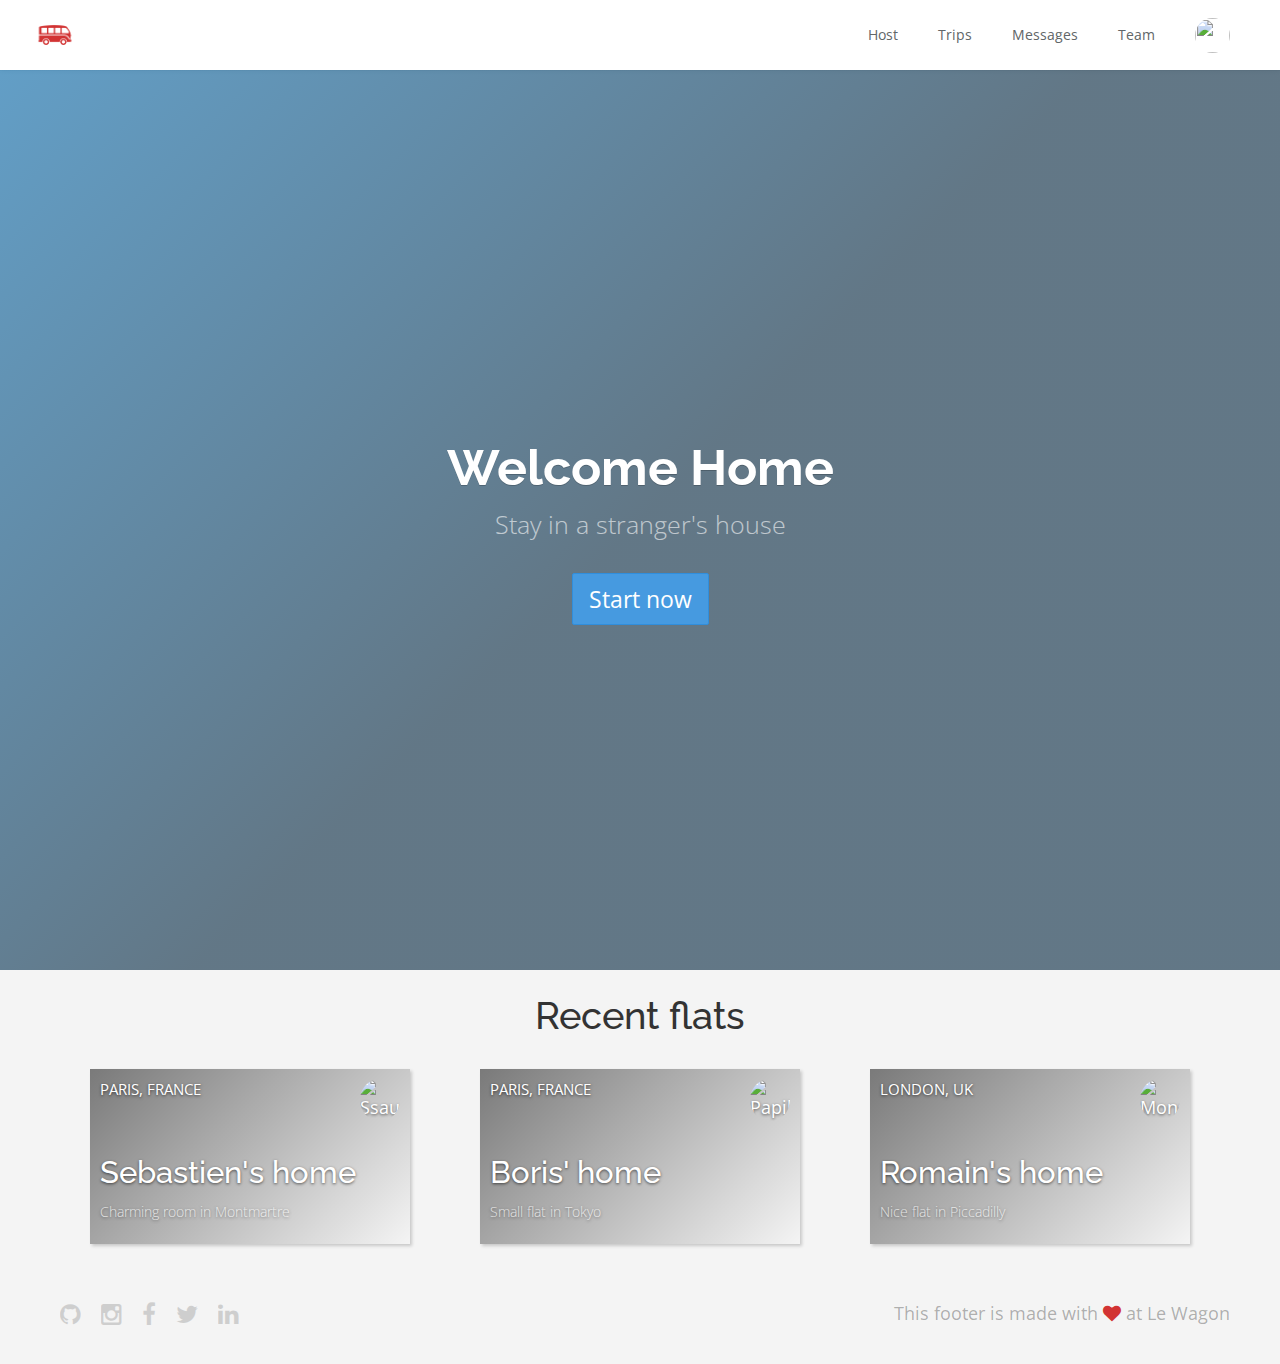
==== commit 810853ee: "Automated commit at 2017-07-31 14:11:43 UTC by middleman-deploy 2.0.0-alpha" ====
--- a/index.html
+++ b/index.html
@@ -61,41 +61,42 @@
   </div>
 </div>
 
-<div class="container">
+<div class="container" id="home-flats">
+  <h2 class="text-center">Recent flats</h2>
   <div class="row">
-    <div class="col-xs-12 col-sm-4">
-      <div class="card" style="background-image: linear-gradient(rgba(0,0,0,0.3), rgba(0,0,0,0.2)), url('https://kitt.lewagon.com/placeholder/cities/shanghai');">
-        <div class="card-category">Popular</div>
-        <div class="card-description">
-          <h2>Le Wagon Shanghai</h2>
-          <p>Very cool city, the best</p>
+      <div class="col-xs-12 col-sm-6 col-md-4">
+        <div class="card" style="background-image: linear-gradient(-225deg, rgba(0,0,0,0.5) 0%, rgba(0,0,0,0) 100%), url('https://kitt.lewagon.com/placeholder/cities/paris');">
+          <div class="card-category">Paris, France</div>
+          <div class="card-description">
+            <h3>Sebastien's home</h3>
+            <p>Charming room in Montmartre</p>
+          </div>
+          <img src="https://kitt.lewagon.com/placeholder/users/ssaunier" class="card-user" alt="Ssaunier" />
+          <a href="flats/ssaunier.html" class="card-link"></a>
         </div>
-        <img class="card-user" src="https://kitt.lewagon.com/placeholder/users/tgenaitay">
-        <a class="card-link" href="#" ></a>
       </div>
-    </div>
-    <div class="col-xs-12 col-sm-4">
-      <div class="card" style="background-image: linear-gradient(rgba(0,0,0,0.3), rgba(0,0,0,0.2)), url('https://kitt.lewagon.com/placeholder/cities/shanghai');">
-        <div class="card-category">Popular</div>
-        <div class="card-description">
-          <h2>Le Wagon Shanghai</h2>
-          <p>Very cool city, the best</p>
+      <div class="col-xs-12 col-sm-6 col-md-4">
+        <div class="card" style="background-image: linear-gradient(-225deg, rgba(0,0,0,0.5) 0%, rgba(0,0,0,0) 100%), url('https://kitt.lewagon.com/placeholder/cities/tokyo');">
+          <div class="card-category">Paris, France</div>
+          <div class="card-description">
+            <h3>Boris' home</h3>
+            <p>Small flat in Tokyo</p>
+          </div>
+          <img src="https://kitt.lewagon.com/placeholder/users/papillard" class="card-user" alt="Papillard" />
+          <a href="flats/papillard.html" class="card-link"></a>
         </div>
-        <img class="card-user" src="https://kitt.lewagon.com/placeholder/users/tgenaitay">
-        <a class="card-link" href="#" ></a>
       </div>
-    </div>
-    <div class="col-xs-12 col-sm-4">
-      <div class="card" style="background-image: linear-gradient(rgba(0,0,0,0.3), rgba(0,0,0,0.2)), url('https://kitt.lewagon.com/placeholder/cities/shanghai');">
-        <div class="card-category">Popular</div>
-        <div class="card-description">
-          <h2>Le Wagon Shanghai</h2>
-          <p>Very cool city, the best</p>
+      <div class="col-xs-12 col-sm-6 col-md-4">
+        <div class="card" style="background-image: linear-gradient(-225deg, rgba(0,0,0,0.5) 0%, rgba(0,0,0,0) 100%), url('https://kitt.lewagon.com/placeholder/cities/london');">
+          <div class="card-category">London, UK</div>
+          <div class="card-description">
+            <h3>Romain's home</h3>
+            <p>Nice flat in Piccadilly</p>
+          </div>
+          <img src="https://kitt.lewagon.com/placeholder/users/monsieurpaillard" class="card-user" alt="Monsieurpaillard" />
+          <a href="flats/monsieurpaillard.html" class="card-link"></a>
         </div>
-        <img class="card-user" src="https://kitt.lewagon.com/placeholder/users/tgenaitay">
-        <a class="card-link" href="#" ></a>
       </div>
-    </div>
   </div>
 </div>
 
